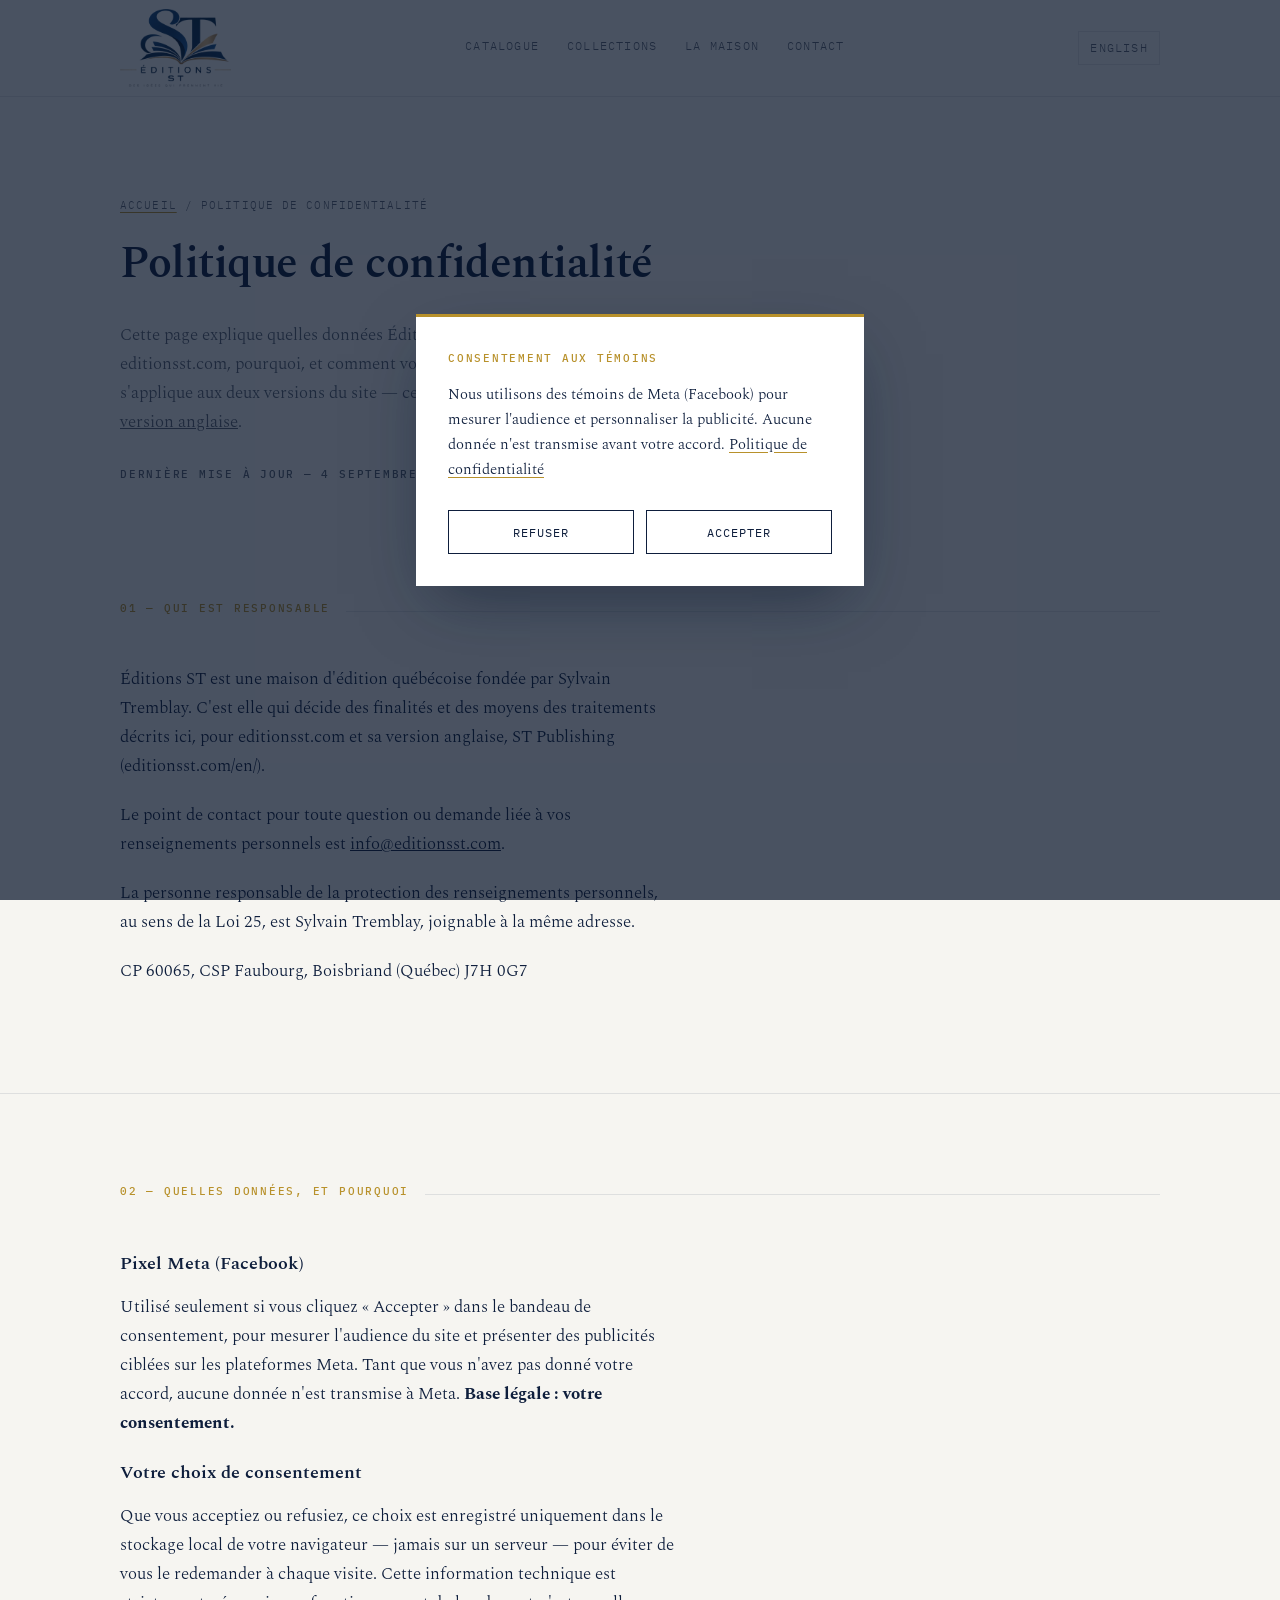
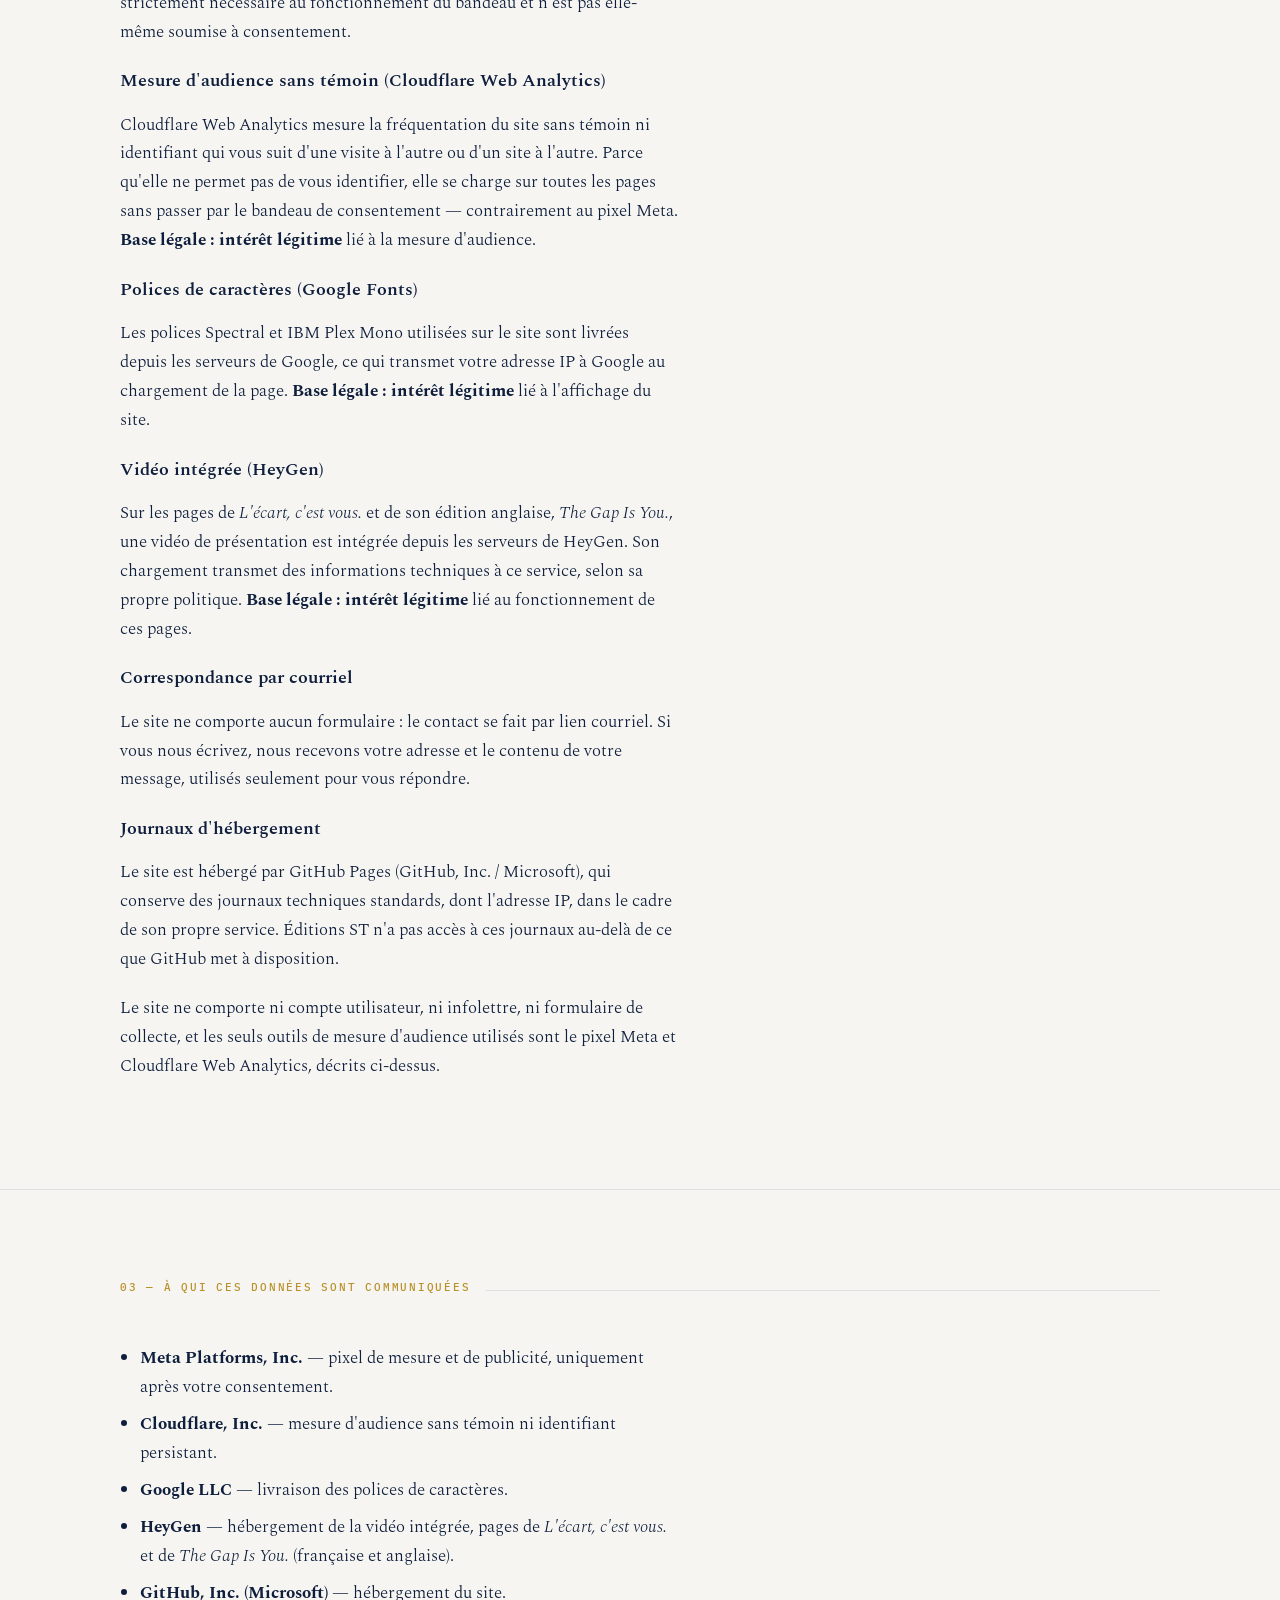
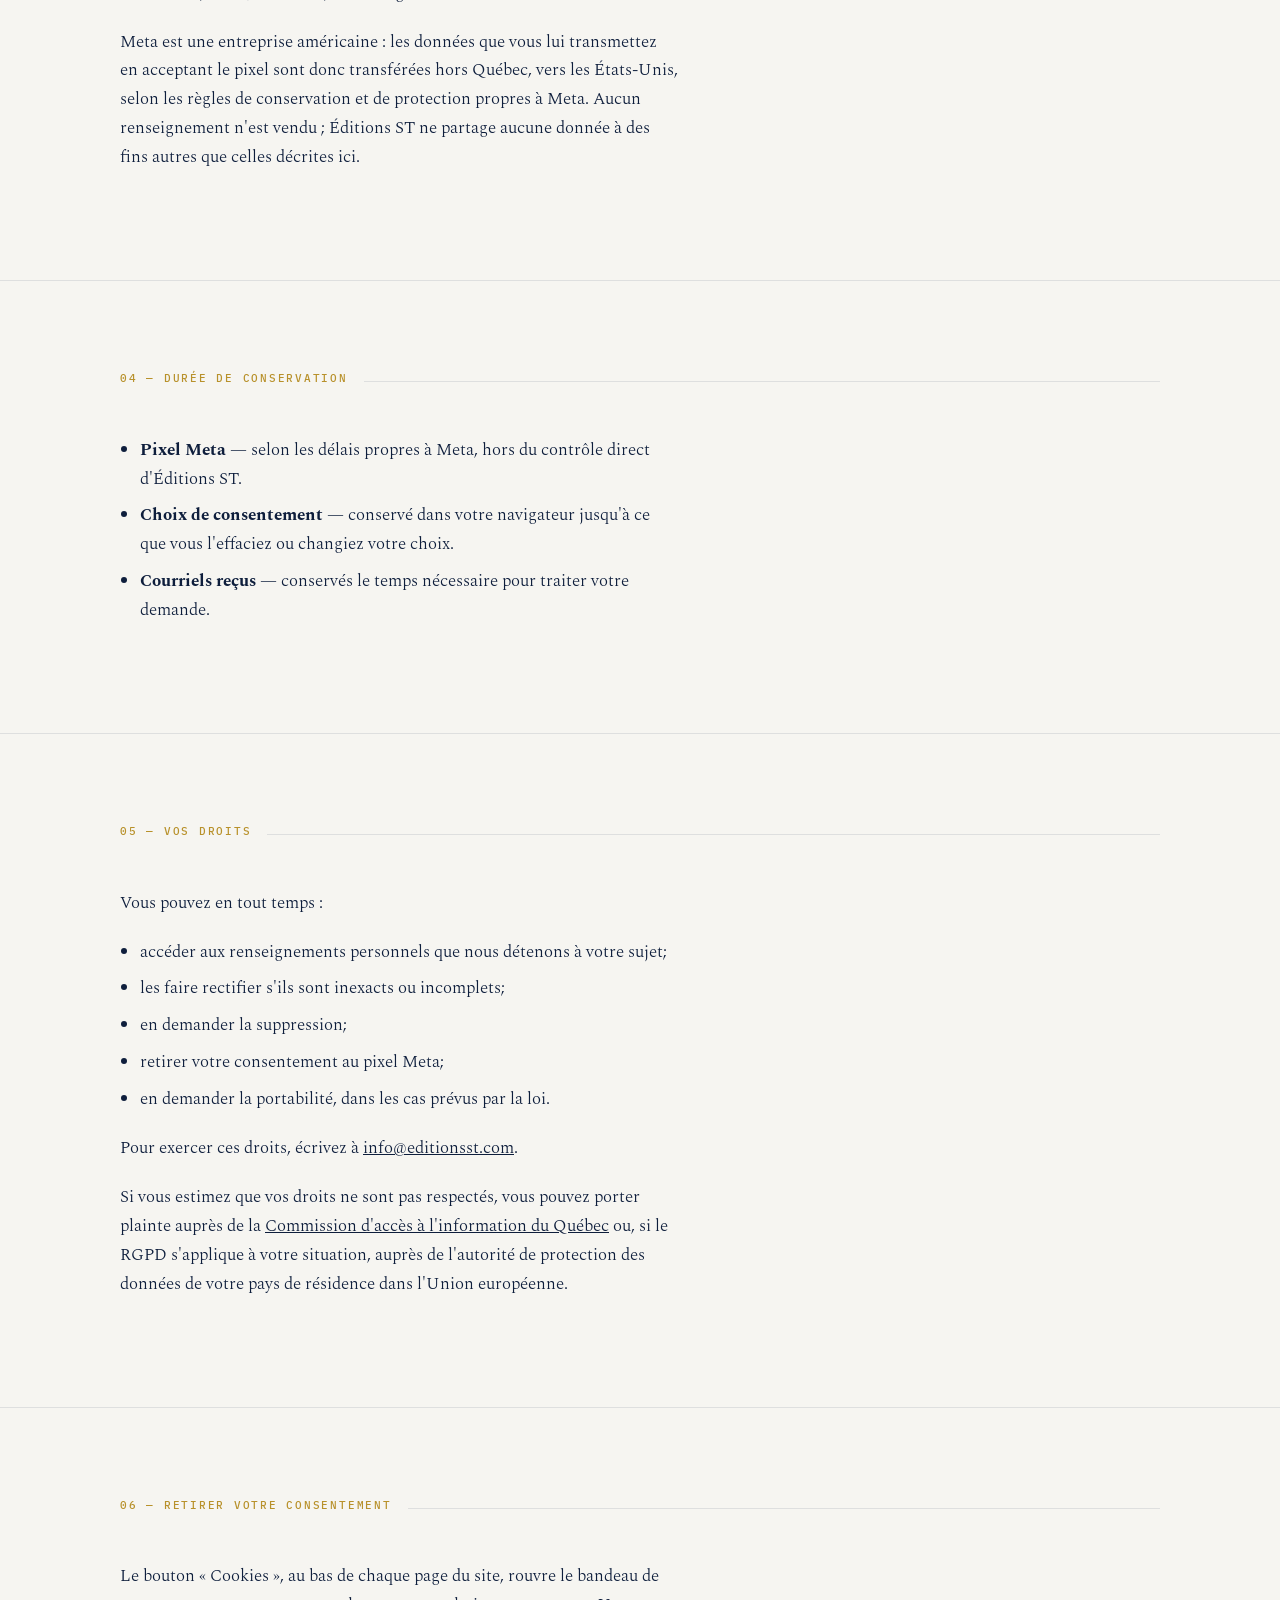
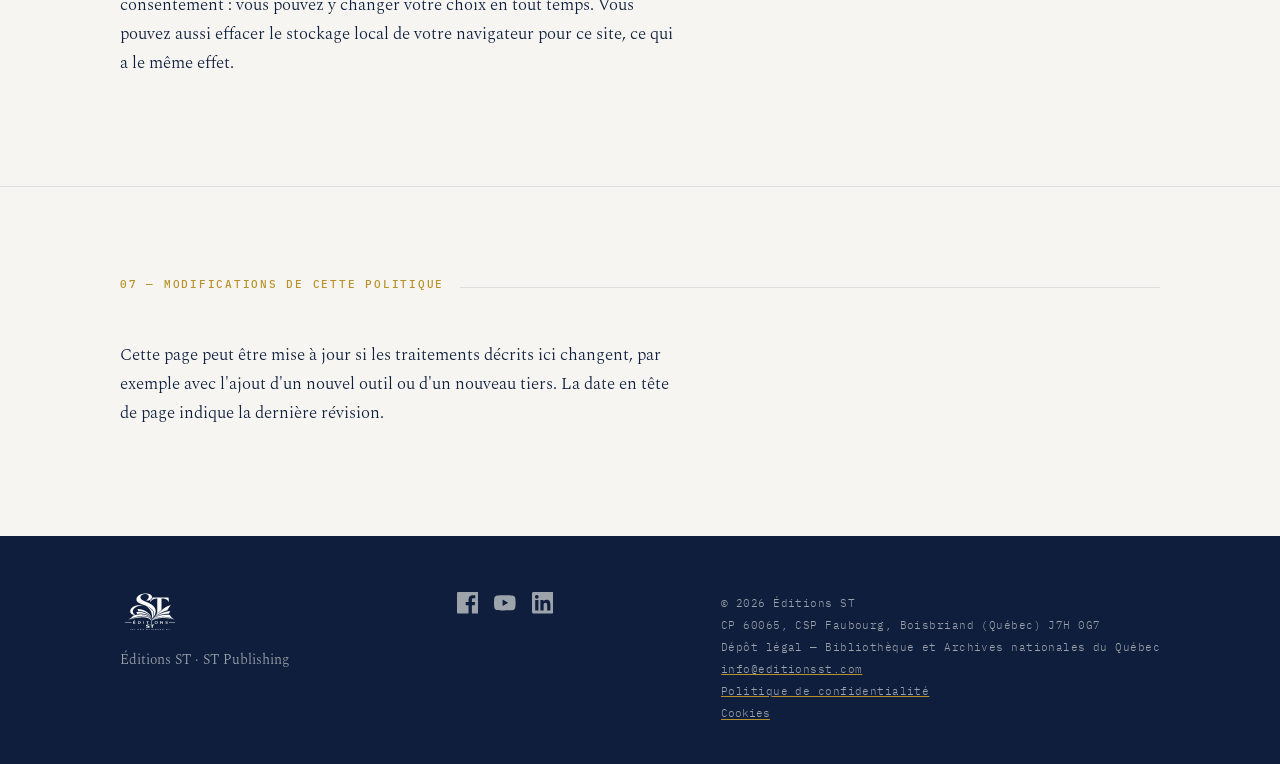
==== confidentialite/index.html @ d9e04798 "Installe Cloudflare Web Analytics sur les huit pages Balise beacon.min.js insérée avant </body> sur " ====
<!DOCTYPE html>
<html lang="fr-CA">
<head>
<meta charset="utf-8">
<meta name="viewport" content="width=device-width, initial-scale=1">
<title>Politique de confidentialité — Éditions ST</title>
<meta name="description" content="Quelles données editionsst.com recueille, pourquoi, et comment retirer votre consentement. Politique de confidentialité d'Éditions ST — Loi 25 et RGPD.">
<link rel="canonical" href="https://editionsst.com/confidentialite/">
<link rel="alternate" hreflang="fr-CA" href="https://editionsst.com/confidentialite/">
<link rel="alternate" hreflang="en" href="https://editionsst.com/en/privacy/">
<link rel="alternate" hreflang="x-default" href="https://editionsst.com/confidentialite/">
<meta property="og:title" content="Politique de confidentialité — Éditions ST">
<meta property="og:description" content="Quelles données editionsst.com recueille, pourquoi, et comment retirer votre consentement.">
<meta property="og:type" content="website">
<meta property="og:locale" content="fr_CA">
<meta property="og:url" content="https://editionsst.com/confidentialite/">
<meta property="og:image" content="https://editionsst.com/assets/og-editions-st.png">
<link rel="icon" href="../assets/icone-st.png">
<link rel="preconnect" href="https://fonts.googleapis.com">
<link rel="preconnect" href="https://fonts.gstatic.com" crossorigin>
<link href="https://fonts.googleapis.com/css2?family=Spectral:ital,wght@0,200;0,300;0,400;0,600;0,700;1,300;1,400&family=IBM+Plex+Mono:wght@400;500&display=swap" rel="stylesheet">
<link rel="stylesheet" href="../assets/style.css">
<!-- Pixel Meta : chargé uniquement après consentement, voir assets/consentement.js -->
<script src="../assets/consentement.js" defer></script>
</head>
<body>

<header class="bandeau">
  <div class="enveloppe">
    <a class="marque" href="/">
      <img src="../assets/logo-editions-st.png" alt="Éditions ST">
    </a>
    <nav class="menu">
      <a href="/#catalogue">Catalogue</a>
      <a href="/#collections">Collections</a>
      <a href="/#maison">La maison</a>
      <a href="/#contact">Contact</a>
    </nav>
    <a class="langue" href="/en/privacy/" hreflang="en" lang="en">English</a>
  </div>
</header>

<section class="entete-page">
  <div class="enveloppe">
    <p class="fil"><a href="/">Accueil</a> / Politique de confidentialité</p>
    <h1>Politique de confidentialité</h1>
    <p class="resume">Cette page explique quelles données Éditions ST recueille sur editionsst.com, pourquoi, et comment vous pouvez les gérer. Elle s'applique aux deux versions du site — cette page-ci en français, et <a href="/en/privacy/" hreflang="en" lang="en">sa version anglaise</a>.</p>
    <p class="etiquette maj">Dernière mise à jour — 4 septembre 2026</p>
  </div>
</section>

<section class="section politique">
  <div class="enveloppe">
    <div class="titre-section">
      <span class="etiquette">01 — Qui est responsable</span>
      <span class="trait"></span>
    </div>
    <p>Éditions ST est une maison d'édition québécoise fondée par Sylvain Tremblay. C'est elle qui décide des finalités et des moyens des traitements décrits ici, pour editionsst.com et sa version anglaise, ST Publishing (editionsst.com/en/).</p>
    <p>Le point de contact pour toute question ou demande liée à vos renseignements personnels est <a href="mailto:info@editionsst.com">info@editionsst.com</a>.</p>
    <p>La personne responsable de la protection des renseignements personnels, au sens de la Loi 25, est Sylvain Tremblay, joignable à la même adresse.</p>
    <p>CP 60065, CSP Faubourg, Boisbriand (Québec) J7H 0G7</p>
  </div>
</section>

<section class="section politique">
  <div class="enveloppe">
    <div class="titre-section">
      <span class="etiquette">02 — Quelles données, et pourquoi</span>
      <span class="trait"></span>
    </div>
    <h3>Pixel Meta (Facebook)</h3>
    <p>Utilisé seulement si vous cliquez « Accepter » dans le bandeau de consentement, pour mesurer l'audience du site et présenter des publicités ciblées sur les plateformes Meta. Tant que vous n'avez pas donné votre accord, aucune donnée n'est transmise à Meta. <strong>Base légale : votre consentement.</strong></p>
    <h3>Votre choix de consentement</h3>
    <p>Que vous acceptiez ou refusiez, ce choix est enregistré uniquement dans le stockage local de votre navigateur — jamais sur un serveur — pour éviter de vous le redemander à chaque visite. Cette information technique est strictement nécessaire au fonctionnement du bandeau et n'est pas elle-même soumise à consentement.</p>
    <h3>Mesure d'audience sans témoin (Cloudflare Web Analytics)</h3>
    <p>Cloudflare Web Analytics mesure la fréquentation du site sans témoin ni identifiant qui vous suit d'une visite à l'autre ou d'un site à l'autre. Parce qu'elle ne permet pas de vous identifier, elle se charge sur toutes les pages sans passer par le bandeau de consentement — contrairement au pixel Meta. <strong>Base légale : intérêt légitime</strong> lié à la mesure d'audience.</p>
    <h3>Polices de caractères (Google Fonts)</h3>
    <p>Les polices Spectral et IBM Plex Mono utilisées sur le site sont livrées depuis les serveurs de Google, ce qui transmet votre adresse IP à Google au chargement de la page. <strong>Base légale : intérêt légitime</strong> lié à l'affichage du site.</p>
    <h3>Vidéo intégrée (HeyGen)</h3>
    <p>Sur les pages de <em>L'écart, c'est vous.</em> et de son édition anglaise, <em>The Gap Is You.</em>, une vidéo de présentation est intégrée depuis les serveurs de HeyGen. Son chargement transmet des informations techniques à ce service, selon sa propre politique. <strong>Base légale : intérêt légitime</strong> lié au fonctionnement de ces pages.</p>
    <h3>Correspondance par courriel</h3>
    <p>Le site ne comporte aucun formulaire : le contact se fait par lien courriel. Si vous nous écrivez, nous recevons votre adresse et le contenu de votre message, utilisés seulement pour vous répondre.</p>
    <h3>Journaux d'hébergement</h3>
    <p>Le site est hébergé par GitHub Pages (GitHub, Inc. / Microsoft), qui conserve des journaux techniques standards, dont l'adresse IP, dans le cadre de son propre service. Éditions ST n'a pas accès à ces journaux au-delà de ce que GitHub met à disposition.</p>
    <p>Le site ne comporte ni compte utilisateur, ni infolettre, ni formulaire de collecte, et les seuls outils de mesure d'audience utilisés sont le pixel Meta et Cloudflare Web Analytics, décrits ci-dessus.</p>
  </div>
</section>

<section class="section politique">
  <div class="enveloppe">
    <div class="titre-section">
      <span class="etiquette">03 — À qui ces données sont communiquées</span>
      <span class="trait"></span>
    </div>
    <ul>
      <li><strong>Meta Platforms, Inc.</strong> — pixel de mesure et de publicité, uniquement après votre consentement.</li>
      <li><strong>Cloudflare, Inc.</strong> — mesure d'audience sans témoin ni identifiant persistant.</li>
      <li><strong>Google LLC</strong> — livraison des polices de caractères.</li>
      <li><strong>HeyGen</strong> — hébergement de la vidéo intégrée, pages de <em>L'écart, c'est vous.</em> et de <em>The Gap Is You.</em> (française et anglaise).</li>
      <li><strong>GitHub, Inc. (Microsoft)</strong> — hébergement du site.</li>
    </ul>
    <p>Meta est une entreprise américaine : les données que vous lui transmettez en acceptant le pixel sont donc transférées hors Québec, vers les États-Unis, selon les règles de conservation et de protection propres à Meta. Aucun renseignement n'est vendu ; Éditions ST ne partage aucune donnée à des fins autres que celles décrites ici.</p>
  </div>
</section>

<section class="section politique">
  <div class="enveloppe">
    <div class="titre-section">
      <span class="etiquette">04 — Durée de conservation</span>
      <span class="trait"></span>
    </div>
    <ul>
      <li><strong>Pixel Meta</strong> — selon les délais propres à Meta, hors du contrôle direct d'Éditions ST.</li>
      <li><strong>Choix de consentement</strong> — conservé dans votre navigateur jusqu'à ce que vous l'effaciez ou changiez votre choix.</li>
      <li><strong>Courriels reçus</strong> — conservés le temps nécessaire pour traiter votre demande.</li>
    </ul>
  </div>
</section>

<section class="section politique">
  <div class="enveloppe">
    <div class="titre-section">
      <span class="etiquette">05 — Vos droits</span>
      <span class="trait"></span>
    </div>
    <p>Vous pouvez en tout temps :</p>
    <ul>
      <li>accéder aux renseignements personnels que nous détenons à votre sujet;</li>
      <li>les faire rectifier s'ils sont inexacts ou incomplets;</li>
      <li>en demander la suppression;</li>
      <li>retirer votre consentement au pixel Meta;</li>
      <li>en demander la portabilité, dans les cas prévus par la loi.</li>
    </ul>
    <p>Pour exercer ces droits, écrivez à <a href="mailto:info@editionsst.com">info@editionsst.com</a>.</p>
    <p>Si vous estimez que vos droits ne sont pas respectés, vous pouvez porter plainte auprès de la <a href="https://www.cai.gouv.qc.ca" rel="noopener">Commission d'accès à l'information du Québec</a> ou, si le RGPD s'applique à votre situation, auprès de l'autorité de protection des données de votre pays de résidence dans l'Union européenne.</p>
  </div>
</section>

<section class="section politique">
  <div class="enveloppe">
    <div class="titre-section">
      <span class="etiquette">06 — Retirer votre consentement</span>
      <span class="trait"></span>
    </div>
    <p>Le bouton « Cookies », au bas de chaque page du site, rouvre le bandeau de consentement : vous pouvez y changer votre choix en tout temps. Vous pouvez aussi effacer le stockage local de votre navigateur pour ce site, ce qui a le même effet.</p>
  </div>
</section>

<section class="section politique">
  <div class="enveloppe">
    <div class="titre-section">
      <span class="etiquette">07 — Modifications de cette politique</span>
      <span class="trait"></span>
    </div>
    <p>Cette page peut être mise à jour si les traitements décrits ici changent, par exemple avec l'ajout d'un nouvel outil ou d'un nouveau tiers. La date en tête de page indique la dernière révision.</p>
  </div>
</section>

<footer class="pied">
  <div class="enveloppe">
    <div>
      <img src="../assets/logo-editions-st-blanc.png" alt="Éditions ST">
      <div>Éditions ST · ST Publishing</div>
    </div>
    <div class="reseaux" aria-label="Réseaux sociaux">
      <a href="https://www.facebook.com/profile.php?id=61593653886835" aria-label="Facebook" title="Facebook"><svg viewBox="0 0 24 24" fill="currentColor" aria-hidden="true"><path d="M22.675 0h-21.35C.595 0 0 .592 0 1.326v21.348C0 23.408.595 24 1.325 24H12.82V14.706h-3.13v-3.62h3.13V8.413c0-3.1 1.894-4.788 4.659-4.788 1.325 0 2.464.099 2.795.143v3.24h-1.918c-1.504 0-1.795.715-1.795 1.763v2.312h3.587l-.467 3.62h-3.12V24h6.116C23.406 24 24 23.408 24 22.674V1.326C24 .592 23.406 0 22.675 0z"/></svg></a>
      <a href="https://www.youtube.com/@EditionsST" aria-label="YouTube" title="YouTube"><svg viewBox="0 0 24 24" fill="currentColor" aria-hidden="true"><path d="M23.498 6.186a3.016 3.016 0 0 0-2.122-2.136C19.505 3.545 12 3.545 12 3.545s-7.505 0-9.377.505A3.017 3.017 0 0 0 .502 6.186 31.6 31.6 0 0 0 0 12a31.6 31.6 0 0 0 .502 5.814 3.016 3.016 0 0 0 2.122 2.136c1.871.505 9.376.505 9.376.505s7.505 0 9.377-.505a3.015 3.015 0 0 0 2.122-2.136A31.6 31.6 0 0 0 24 12a31.6 31.6 0 0 0-.502-5.814zM9.545 15.568V8.432L15.818 12l-6.273 3.568z"/></svg></a>
      <a href="https://www.linkedin.com/company/%C3%A9ditions-st/" aria-label="LinkedIn" title="LinkedIn"><svg viewBox="0 0 24 24" fill="currentColor" aria-hidden="true"><path d="M20.447 20.452h-3.554v-5.569c0-1.328-.027-3.037-1.852-3.037-1.853 0-2.136 1.445-2.136 2.939v5.667H9.351V9h3.414v1.561h.046c.477-.9 1.637-1.85 3.37-1.85 3.601 0 4.267 2.37 4.267 5.455v6.286zM5.337 7.433a2.062 2.062 0 1 1 0-4.125 2.062 2.062 0 0 1 0 4.125zM7.119 20.452H3.554V9h3.565v11.452zM22.225 0H1.771C.792 0 0 .774 0 1.729v20.542C0 23.227.792 24 1.771 24h20.451C23.2 24 24 23.227 24 22.271V1.729C24 .774 23.2 0 22.222 0z"/></svg></a>
    </div>
    <div class="legal">
      © <span id="annee">2026</span> Éditions ST<br>
      CP 60065, CSP Faubourg, Boisbriand (Québec) J7H 0G7<br>
      Dépôt légal — Bibliothèque et Archives nationales du Québec<br>
      <a href="mailto:info@editionsst.com">info@editionsst.com</a><br>
      <a href="/confidentialite/">Politique de confidentialité</a><br>
      <button type="button" class="lien-cookies" data-cookies-preferences>Cookies</button>
    </div>
  </div>
</footer>

<script>document.getElementById('annee').textContent=new Date().getFullYear();</script>
<!-- Cloudflare Web Analytics --><script type='module' src='https://static.cloudflareinsights.com/beacon.min.js' data-cf-beacon='{"token": "33d57bd1f9394815b605dad995699d8e"}'></script><!-- End Cloudflare Web Analytics -->
</body>
</html>
---- assets/style.css ----
:root{
  --encre:#0E1E3C;
  --encre-profond:#08142A;
  --encre-voile:rgba(14,30,60,.10);
  --or:#B8912B;
  --or-clair:#E0BE63;
  --papier:#F6F5F1;
  --papier-pur:#FFFFFF;
  --gris:#59616E;
  --mesure:68rem;
  /* Hauteur de référence des logos du bandeau. Les deux marques sont recadrées au
     contenu (aucune marge dans le PNG), donc c'est la hauteur réellement visible. */
  --hauteur-logo:4.5rem;
  /* Correction optique, voir CLAUDE.md : à hauteur totale égale l'emblème français
     paraît plus petit, son nom tenant sur deux lignes contre une en anglais. */
  --echelle-logo:1;
}
*{box-sizing:border-box}
html{scroll-behavior:smooth}
@media (prefers-reduced-motion:reduce){html{scroll-behavior:auto}*{animation:none!important;transition:none!important}}
body{
  margin:0;
  background:var(--papier);
  color:var(--encre);
  font-family:"Spectral",Georgia,serif;
  font-weight:300;
  font-size:1.0625rem;
  line-height:1.7;
  -webkit-font-smoothing:antialiased;
}
img{max-width:100%;display:block}
a{color:inherit}
:focus-visible{outline:2px solid var(--or);outline-offset:3px}

.enveloppe{width:100%;max-width:var(--mesure);margin:0 auto;padding:0 1.5rem}

/* ---- Étiquette monospace : la trame bibliographique de la maison ---- */
.etiquette{
  font-family:"IBM Plex Mono",ui-monospace,monospace;
  font-size:.6875rem;
  letter-spacing:.16em;
  text-transform:uppercase;
  font-weight:500;
}

/* ---- En-tête ---- */
.bandeau{
  position:sticky;top:0;z-index:20;
  background:rgba(246,245,241,.94);
  backdrop-filter:saturate(1.4) blur(8px);
  border-bottom:1px solid var(--encre-voile);
}
.bandeau .enveloppe{
  display:flex;align-items:center;justify-content:space-between;
  gap:1.5rem;min-height:calc(var(--hauteur-logo) + 1.5rem);
}
.marque{display:flex;align-items:center;gap:.75rem;text-decoration:none}
.marque img{height:calc(var(--hauteur-logo) * var(--echelle-logo));width:auto}
/* Le dessin livre+ST occupe 70,8 % de la hauteur du fichier français contre 75,9 %
   du fichier anglais : sans ce facteur, le livre français sort 7,2 % plus court.
   Seule l'image grandit — le min-height du bandeau reste calé sur --hauteur-logo,
   donc les deux pages gardent un bandeau de même hauteur. */
:root:lang(fr){--echelle-logo:1.072}
.marque .nom{font-weight:600;letter-spacing:.02em;font-size:1.0625rem}
.menu{display:flex;gap:1.75rem;align-items:center}
.menu a{
  text-decoration:none;color:var(--gris);
  font-family:"IBM Plex Mono",monospace;font-size:.75rem;
  letter-spacing:.1em;text-transform:uppercase;
  padding-bottom:2px;border-bottom:1px solid transparent;
  transition:color .2s,border-color .2s;
}
.menu a:hover{color:var(--encre);border-color:var(--or)}
@media(max-width:44rem){.menu{display:none}}

/* ---- Hero ---- */
.hero{
  background:var(--encre);
  color:var(--papier);
  padding:6.5rem 0 5rem;
  position:relative;overflow:hidden;
}
.hero::after{
  content:"";position:absolute;left:0;right:0;bottom:0;height:1px;
  background:linear-gradient(90deg,transparent,var(--or) 22%,var(--or) 78%,transparent);
}
.hero .prefixe{
  color:var(--or-clair);opacity:.85;margin-bottom:2.25rem;
  display:block;
}
.hero h1{
  font-weight:200;
  font-size:clamp(2.75rem,8vw,5.25rem);
  line-height:1.02;
  letter-spacing:-.015em;
  margin:0 0 1.75rem;
  max-width:16ch;
}
.hero h1 em{font-style:italic;color:var(--or-clair);font-weight:300}
.hero p{
  max-width:46ch;font-size:1.1875rem;line-height:1.75;
  color:rgba(246,245,241,.78);margin:0 0 2.5rem;
}
.actions{display:flex;flex-wrap:wrap;gap:.875rem}
.bouton{
  display:inline-block;text-decoration:none;
  font-family:"IBM Plex Mono",monospace;font-size:.75rem;
  letter-spacing:.11em;text-transform:uppercase;
  padding:.9rem 1.6rem;border:1px solid var(--or);
  transition:background .2s,color .2s;
}
.bouton.plein{background:var(--or);color:var(--encre-profond);font-weight:500}
.bouton.plein:hover{background:var(--or-clair)}
.bouton.vide{color:var(--or-clair)}
.bouton.vide:hover{background:rgba(184,145,43,.14)}

/* ---- Sections ---- */
.section{padding:5.5rem 0}
.section + .section{border-top:1px solid var(--encre-voile)}
.titre-section{
  display:flex;align-items:baseline;gap:1rem;
  margin:0 0 3rem;
}
.titre-section .etiquette{color:var(--or);white-space:nowrap}
.titre-section .trait{flex:1;height:1px;background:var(--encre-voile)}
h2{
  font-weight:600;font-size:clamp(1.5rem,3.5vw,2rem);
  letter-spacing:-.01em;margin:0;
}

/* ---- Fiche d'ouvrage : le catalogue d'éditeur ---- */
.ouvrage{
  display:grid;
  grid-template-columns:minmax(0,15rem) minmax(0,1fr);
  gap:3rem;
  padding:3rem 0;
}
.ouvrage + .ouvrage{border-top:1px solid var(--encre-voile)}
.couverture{
  background:var(--papier-pur);
  box-shadow:0 1px 2px rgba(14,30,60,.10),0 14px 34px -14px rgba(14,30,60,.32);
  aspect-ratio:11/17;
  display:flex;align-items:center;justify-content:center;
  overflow:hidden;
}
.couverture img{width:100%;height:100%;object-fit:cover}
/* Couverture cliquable, quand l'ouvrage a sa page de vente. La classe est
   explicite plutôt qu'un :has(), pour ne dépendre d'aucun sélecteur récent.
   Le soulèvement au survol est annulé par prefers-reduced-motion. */
.couverture.liee a{display:block;width:100%;height:100%}
.couverture.liee{transition:transform .25s,box-shadow .25s}
.couverture.liee:hover{
  transform:translateY(-3px);
  box-shadow:0 2px 4px rgba(14,30,60,.12),0 22px 44px -16px rgba(14,30,60,.40);
}

/* Titre d'ouvrage menant à sa page dédiée : lien discret, filet or au survol. */
.ouvrage h3 a{color:inherit;text-decoration:none}
.ouvrage h3 a:hover{text-decoration:underline;text-decoration-color:var(--or);text-underline-offset:5px}
.ouvrage h3{
  font-weight:600;font-size:1.75rem;line-height:1.2;
  margin:0 0 .35rem;letter-spacing:-.01em;
}
.sous-titre{
  font-style:italic;color:var(--gris);
  font-size:1.0625rem;margin:0 0 1.5rem;
}
.resume{margin:0 0 1.75rem;max-width:56ch}

/* La fiche bibliographique — signature de la page */
.fiche{
  border-top:1px solid var(--encre);
  border-bottom:1px solid var(--encre-voile);
  margin:0 0 1.75rem;padding:.25rem 0 0;
  font-family:"IBM Plex Mono",monospace;
  font-size:.75rem;
}
.fiche div{
  display:flex;gap:1rem;
  padding:.55rem 0;
  border-bottom:1px dotted var(--encre-voile);
}
.fiche div:last-child{border-bottom:0}
.fiche dt{
  flex:0 0 8.5rem;margin:0;
  letter-spacing:.1em;text-transform:uppercase;
  color:var(--gris);font-size:.6875rem;line-height:1.55;
}
.fiche dd{margin:0;color:var(--encre);font-weight:500}
.a-completer{color:#9AA1AC;font-weight:400}
/* Un ISBN par format : le numéro garde le poids de la fiche, le format s'efface. */
.fiche .mention-format{color:var(--gris);font-weight:400}

.achats{display:flex;flex-wrap:wrap;gap:.75rem;align-items:center}
.achat{
  text-decoration:none;
  font-family:"IBM Plex Mono",monospace;font-size:.75rem;
  letter-spacing:.09em;text-transform:uppercase;
  padding:.7rem 1.25rem;border:1px solid var(--encre);
  transition:background .2s,color .2s;
}
.achat.direct{background:var(--encre);color:var(--papier);font-weight:500}
.achat.direct:hover{background:var(--encre-profond)}
.achat.autre{color:var(--encre)}
.achat.autre:hover{background:var(--encre-voile)}
.note-achat{font-size:.8125rem;color:var(--gris);font-style:italic}
/* Marché secondaire cité dans la note : lisible comme lien, sans concurrencer
   les boutons. Même filet or que les liens du pied de page. */
.note-achat a{text-decoration-color:var(--or);text-underline-offset:2px}
.note-achat a:hover{color:var(--encre)}
@media(max-width:46rem){
  .ouvrage{grid-template-columns:1fr;gap:1.75rem}
  .couverture{max-width:12rem}
  .fiche dt{flex:0 0 6.5rem}
}

/* ---- Collections ---- */
.collections{display:grid;grid-template-columns:repeat(3,1fr);gap:1px;background:var(--encre-voile)}
.collection{background:var(--papier);padding:2rem 1.75rem}
.collection .etiquette{color:var(--or);display:block;margin-bottom:.85rem}
.collection h3{font-weight:600;font-size:1.1875rem;margin:0 0 .6rem}
.collection p{margin:0;font-size:.9375rem;color:var(--gris);line-height:1.65}
@media(max-width:46rem){.collections{grid-template-columns:1fr}}

/* ---- Maison ---- */
.maison{display:grid;grid-template-columns:1.25fr 1fr;gap:4rem;align-items:start}
.maison p{max-width:54ch}
.coordonnees{
  border-left:2px solid var(--or);padding-left:1.5rem;
  font-family:"IBM Plex Mono",monospace;font-size:.8125rem;line-height:2;
}
.coordonnees a{color:var(--encre);text-decoration-color:var(--or);text-underline-offset:3px}
.coordonnees span{display:block;color:var(--gris);font-size:.6875rem;letter-spacing:.1em;text-transform:uppercase;margin-top:1.25rem}
.coordonnees span:first-child{margin-top:0}
@media(max-width:46rem){.maison{grid-template-columns:1fr;gap:2.5rem}}

/* ---- Pied ---- */
.pied{background:var(--encre);color:rgba(246,245,241,.62);padding:3.5rem 0 2.5rem;font-size:.875rem}
.pied .enveloppe{display:flex;flex-wrap:wrap;gap:2rem;justify-content:space-between;align-items:flex-start}
.pied img{height:2.5rem;width:auto;margin-bottom:1rem}
.pied a{color:rgba(246,245,241,.62);text-decoration-color:var(--or)}
.pied a:hover{color:var(--papier)}
.pied .reseaux{display:flex;gap:1rem;align-items:center}
.pied .reseaux a{text-decoration:none;display:inline-flex}
.pied .reseaux svg{width:1.35rem;height:1.35rem}
.pied .legal{font-family:"IBM Plex Mono",monospace;font-size:.6875rem;line-height:2;letter-spacing:.04em}
.pied .lien-cookies{
  background:none;border:none;padding:0;margin:0;font:inherit;
  color:rgba(246,245,241,.62);text-decoration:underline;
  text-decoration-color:var(--or);text-underline-offset:2px;cursor:pointer;
}
.pied .lien-cookies:hover{color:var(--papier)}

/* ---- Sélecteur de langue : hors du menu, donc visible aussi en mobile ---- */
.langue{
  text-decoration:none;color:var(--gris);
  font-family:"IBM Plex Mono",monospace;font-size:.75rem;
  letter-spacing:.1em;text-transform:uppercase;
  padding:.35rem .7rem;border:1px solid var(--encre-voile);
  transition:color .2s,border-color .2s,background .2s;
  white-space:nowrap;
}
.langue:hover{color:var(--encre);border-color:var(--or);background:rgba(184,145,43,.10)}

/* ---- Ouvrage à paraître : pas de couverture, pas d'achat ---- */
.couverture.attente{
  background:linear-gradient(160deg,#EDEBE4,#E2DFD6);
  box-shadow:inset 0 0 0 1px var(--encre-voile);
  padding:1.5rem;text-align:center;
}
.couverture.attente span{
  font-family:"IBM Plex Mono",monospace;font-size:.6875rem;
  letter-spacing:.14em;text-transform:uppercase;color:var(--gris);line-height:1.9;
}
.mention-parution{
  font-family:"IBM Plex Mono",monospace;font-size:.75rem;
  letter-spacing:.09em;text-transform:uppercase;
  color:var(--or);border:1px dashed var(--or);
  padding:.7rem 1.25rem;display:inline-block;
}

/* ---- Page d'ouvrage : hero à deux colonnes, couverture en volume ---------
   Réutilise .hero et .bouton du site. Les boutons d'achat du hero prennent la
   variante claire (.bouton) parce que .achat est bordé d'encre, invisible sur
   fond bleu nuit ; la hiérarchie doré/contour reste la même qu'au catalogue. */
.hero-ouvrage .enveloppe{
  display:grid;grid-template-columns:minmax(0,1fr) minmax(0,17rem);
  gap:4rem;align-items:center;
}
.hero-ouvrage h1{font-size:clamp(2.5rem,6vw,4.25rem);max-width:13ch;margin-bottom:1rem}
.hero-ouvrage .sous-titre{color:var(--or-clair);font-style:normal;margin-bottom:1.75rem}
.volume{margin:0;max-width:17rem}
.volume img{width:100%;height:auto;display:block}
/* Couverture plate, sans maquette 3D (aucun dos disponible pour la composer) :
   une ombre portée lui donne un peu de relief sur le fond d'encre du hero. */
.volume.plat img{box-shadow:0 1px 2px rgba(14,30,60,.10),0 20px 44px -16px rgba(14,30,60,.5)}
.temoignage{
  margin-top:1.25rem;padding-top:1.25rem;
  border-top:1px solid rgba(246,245,241,.18);
}
.temoignage p{
  margin:0 0 .5rem;font-style:italic;
  font-size:.9375rem;line-height:1.5;
  color:rgba(246,245,241,.78);
}
.temoignage .etiquette{color:var(--or-clair)}
.badge{
  display:inline-block;font-family:"IBM Plex Mono",monospace;
  font-size:.6875rem;letter-spacing:.14em;text-transform:uppercase;font-weight:500;
  color:var(--encre-profond);background:var(--or);padding:.45rem .9rem;margin-bottom:1.75rem;
}
.fil{
  font-family:"IBM Plex Mono",monospace;font-size:.6875rem;
  letter-spacing:.1em;text-transform:uppercase;color:var(--gris);
  padding:1.5rem 0 0;
}
.fil a{color:var(--gris);text-decoration-color:var(--or);text-underline-offset:3px}
.fil a:hover{color:var(--encre)}

/* Vidéo intégrée. L'iframe fournie par le service porte des dimensions fixes
   de 560x315 : on les neutralise pour qu'elle suive la largeur de la colonne
   au lieu de déborder sur mobile. Le fond d'encre évite un rectangle blanc
   pendant le chargement différé. */
.video{margin:0 0 3rem;max-width:44rem}
.video iframe{
  display:block;width:100%;height:auto;aspect-ratio:16/9;
  border:0;background:var(--encre);
}
.video figcaption{
  font-family:"IBM Plex Mono",monospace;font-size:.6875rem;
  letter-spacing:.1em;text-transform:uppercase;color:var(--gris);
  margin-top:.75rem;
}

/* ---- Citation de lecteur ---- */
.citation-lecteur{
  margin:2.5rem 0 0;
  padding:1.5rem 2rem;
  border-left:3px solid var(--or);
  background:var(--papier-pur);
}
.citation-lecteur p{
  margin:0 0 .75rem;
  font-style:italic;
  font-size:1.1875rem;
  line-height:1.55;
  max-width:48ch;
}
.citation-lecteur footer .etiquette{color:var(--gris)}

/* Les trois piliers du livre */
.piliers{display:grid;grid-template-columns:repeat(3,1fr);gap:1px;background:var(--encre-voile);margin-top:3rem}
.pilier{background:var(--papier);padding:1.75rem}
.pilier .etiquette{color:var(--or);display:block;margin-bottom:.75rem}
.pilier p{margin:0;font-size:.9375rem;color:var(--gris);line-height:1.65}

/* L'auteur : portrait et notice */
.auteur{display:grid;grid-template-columns:minmax(0,10rem) minmax(0,1fr);gap:2.5rem;align-items:start}
.auteur img{width:100%;height:auto;display:block;
  box-shadow:0 1px 2px rgba(14,30,60,.10),0 14px 34px -14px rgba(14,30,60,.32)}
.auteur p{max-width:56ch}

/* Le volume jumeau dans l'autre langue */
.jumelle{display:grid;grid-template-columns:minmax(0,9rem) minmax(0,1fr);gap:2.5rem;align-items:center}
.jumelle img{width:100%;height:auto;display:block}
.jumelle h3{font-weight:600;font-size:1.375rem;margin:0 0 .4rem}

/* Appel final, sur fond d'encre */
.appel{background:var(--encre);color:var(--papier);padding:4.5rem 0}
.appel h2{color:var(--papier);margin-bottom:1rem}
.appel p{color:rgba(246,245,241,.78);max-width:52ch;margin:0 0 2.25rem}

@media(max-width:52rem){
  .hero-ouvrage .enveloppe{grid-template-columns:1fr;gap:3rem}
  .volume{max-width:14rem}
  .piliers{grid-template-columns:1fr}
  .auteur{grid-template-columns:1fr;gap:2rem}
  .auteur img{max-width:9rem}
  .jumelle{grid-template-columns:minmax(0,7rem) minmax(0,1fr);gap:1.75rem}
}

/* ---- Consentement (pixel Meta) : boîte modale ----
   Fond assombri, boîte centrée plutôt que bandeau collé en bas : sur le
   hero, en bleu nuit lui aussi, un bandeau de même teinte s'y noyait.
   Refuser et Accepter portent le même traitement visuel — la CAI (Loi 25)
   exige un poids égal entre les deux — et rien ne se ferme au clic sur
   le fond ou à Échap : seul un choix explicite compte comme consentement. */
body.voile-cookies-ouvert{overflow:hidden}
.voile-cookies{
  position:fixed;inset:0;z-index:1000;
  background:rgba(8,20,42,.72);
  display:flex;align-items:center;justify-content:center;
  padding:1.5rem;
}
.modale-cookies{
  width:100%;max-width:28rem;
  background:var(--papier-pur);color:var(--encre);
  border-top:3px solid var(--or);
  box-shadow:0 24px 64px -16px rgba(8,20,42,.5);
  padding:2rem;
}
.modale-cookies:focus{outline:none}
.modale-cookies .etiquette{color:var(--or);display:block;margin-bottom:1rem}
.modale-cookies p{margin:0 0 1.75rem;font-size:.9375rem;line-height:1.65}
.modale-cookies a{color:var(--encre);text-decoration-color:var(--or);text-underline-offset:3px}
.modale-cookies a:hover{color:var(--or)}
.modale-cookies-politique-attente{color:var(--gris);font-style:italic}
.modale-cookies-boutons{display:flex;gap:.75rem}
.modale-cookies-bouton{
  flex:1;
  font-family:"IBM Plex Mono",monospace;font-size:.75rem;
  letter-spacing:.09em;text-transform:uppercase;
  padding:.85rem 1.25rem;border:1px solid var(--encre);background:transparent;
  color:var(--encre);cursor:pointer;transition:background .2s,color .2s;
}
.modale-cookies-bouton:hover{background:var(--encre);color:var(--papier)}
@media(max-width:26rem){
  .modale-cookies{padding:1.5rem}
  .modale-cookies-boutons{flex-direction:column}
}

/* ---- Page légale (politique de confidentialité) ---- */
.entete-page{padding:4rem 0 1rem}
.entete-page h1{
  font-weight:600;font-size:clamp(2rem,5vw,2.75rem);
  letter-spacing:-.01em;margin:.75rem 0 1.25rem;
}
.entete-page .resume{max-width:60ch;color:var(--gris)}
.entete-page .maj{color:var(--gris)}
.politique h3{font-weight:600;font-size:1.125rem;margin:0 0 .85rem}
.politique p{margin:0 0 1.25rem;max-width:62ch}
.politique ul{margin:0 0 1.25rem;padding-left:1.25rem;max-width:62ch}
.politique li{margin-bottom:.5rem}
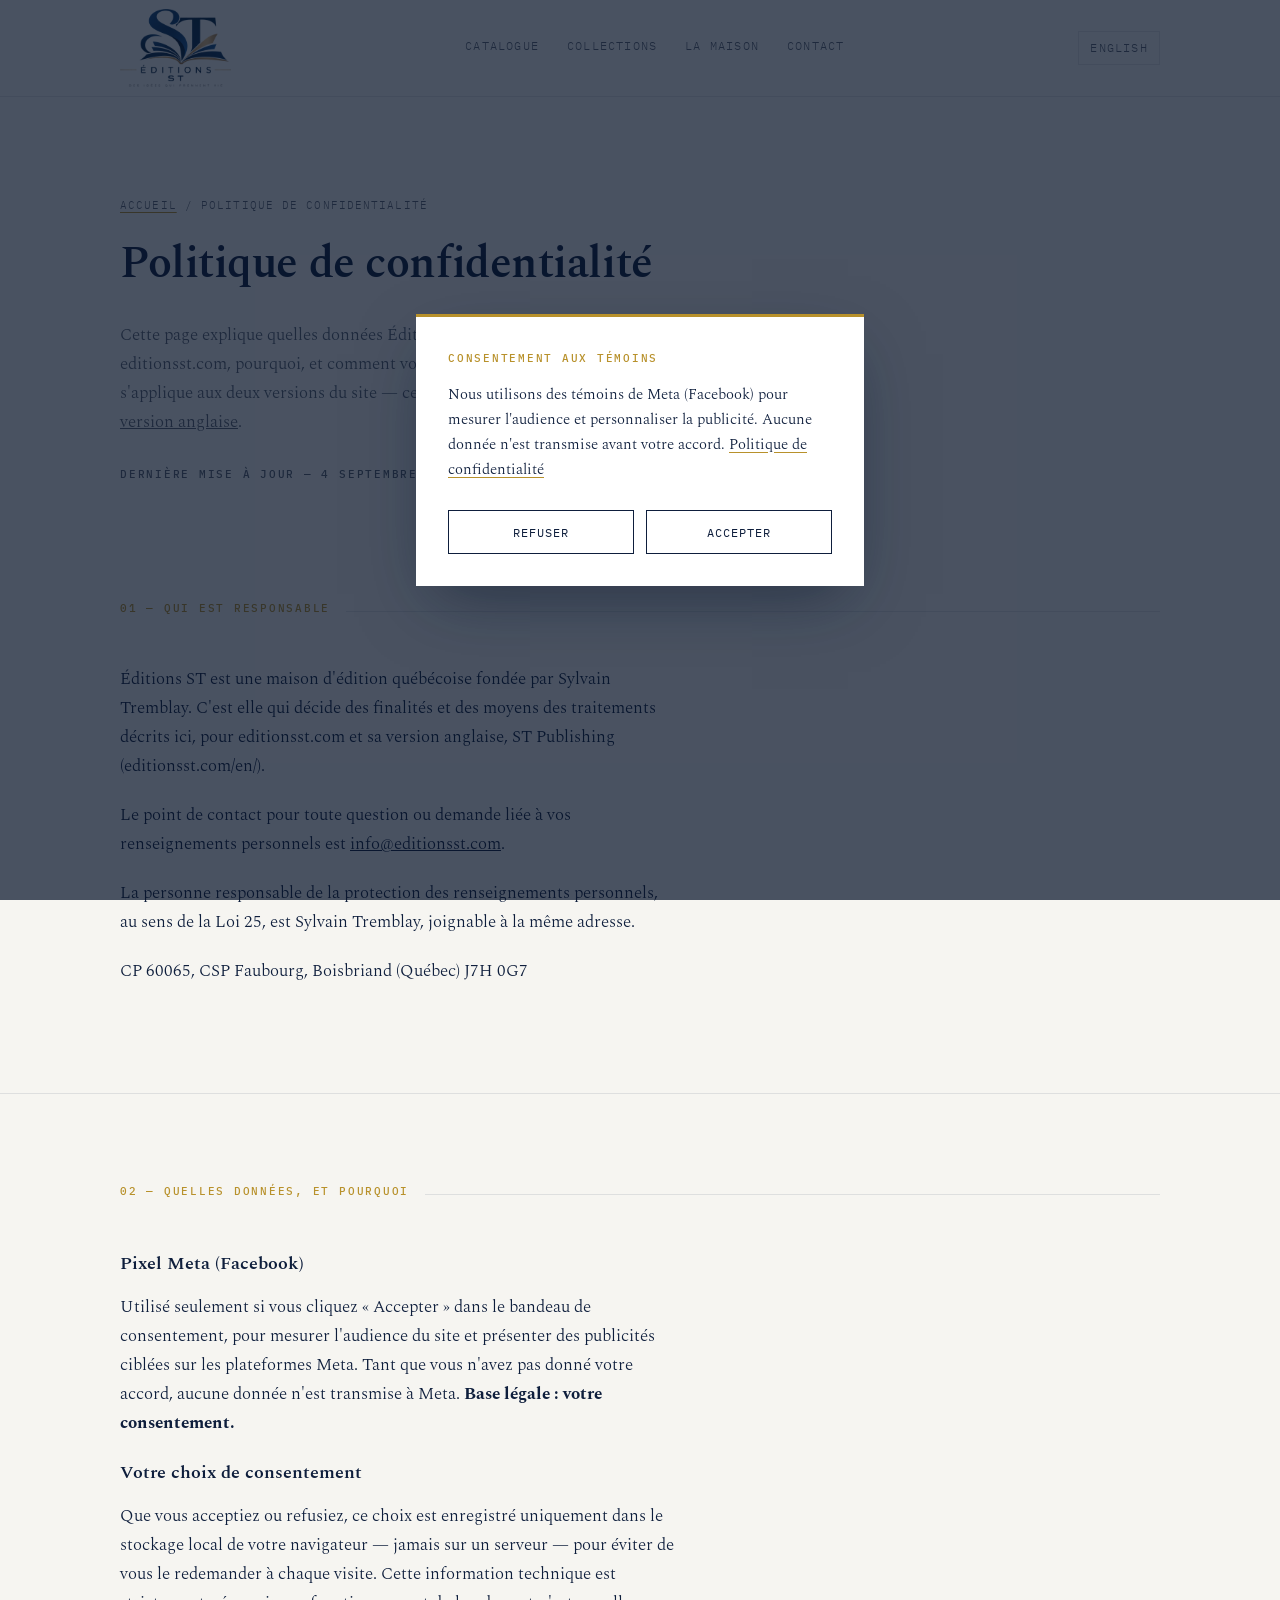
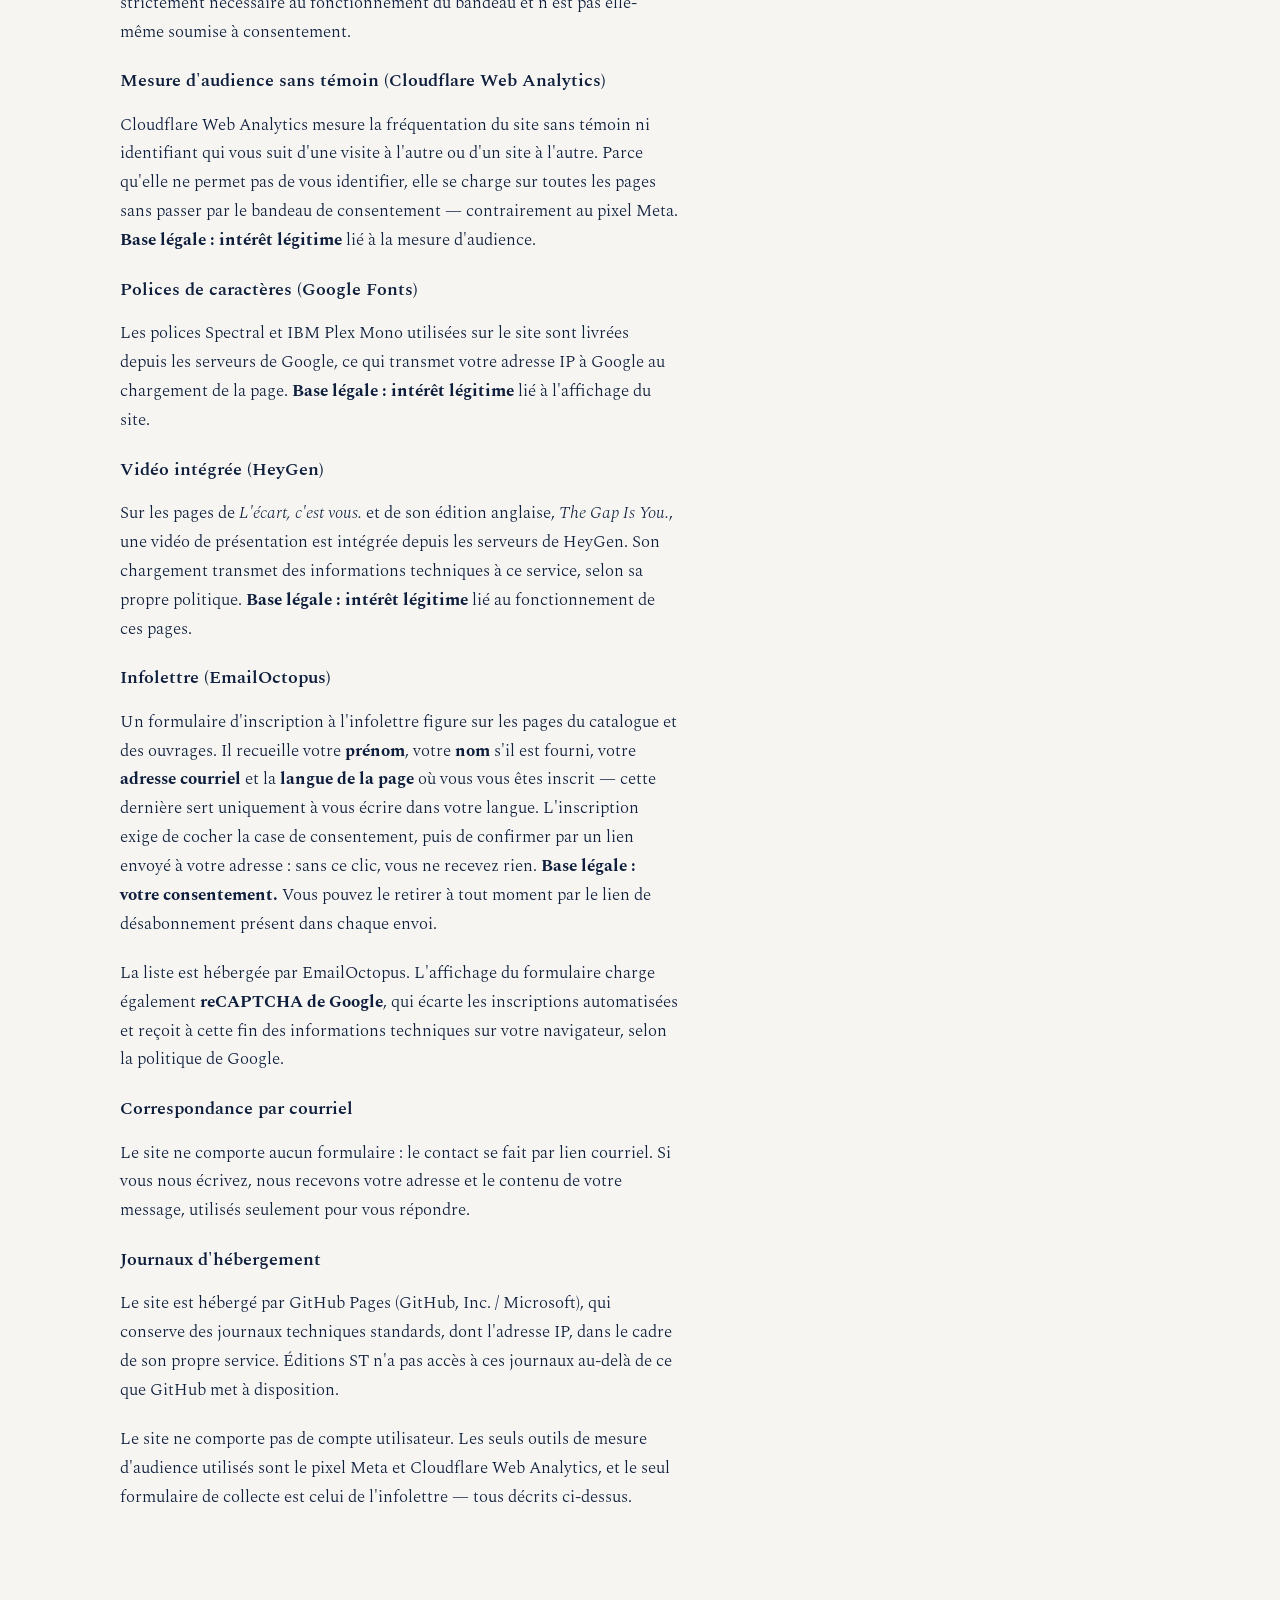
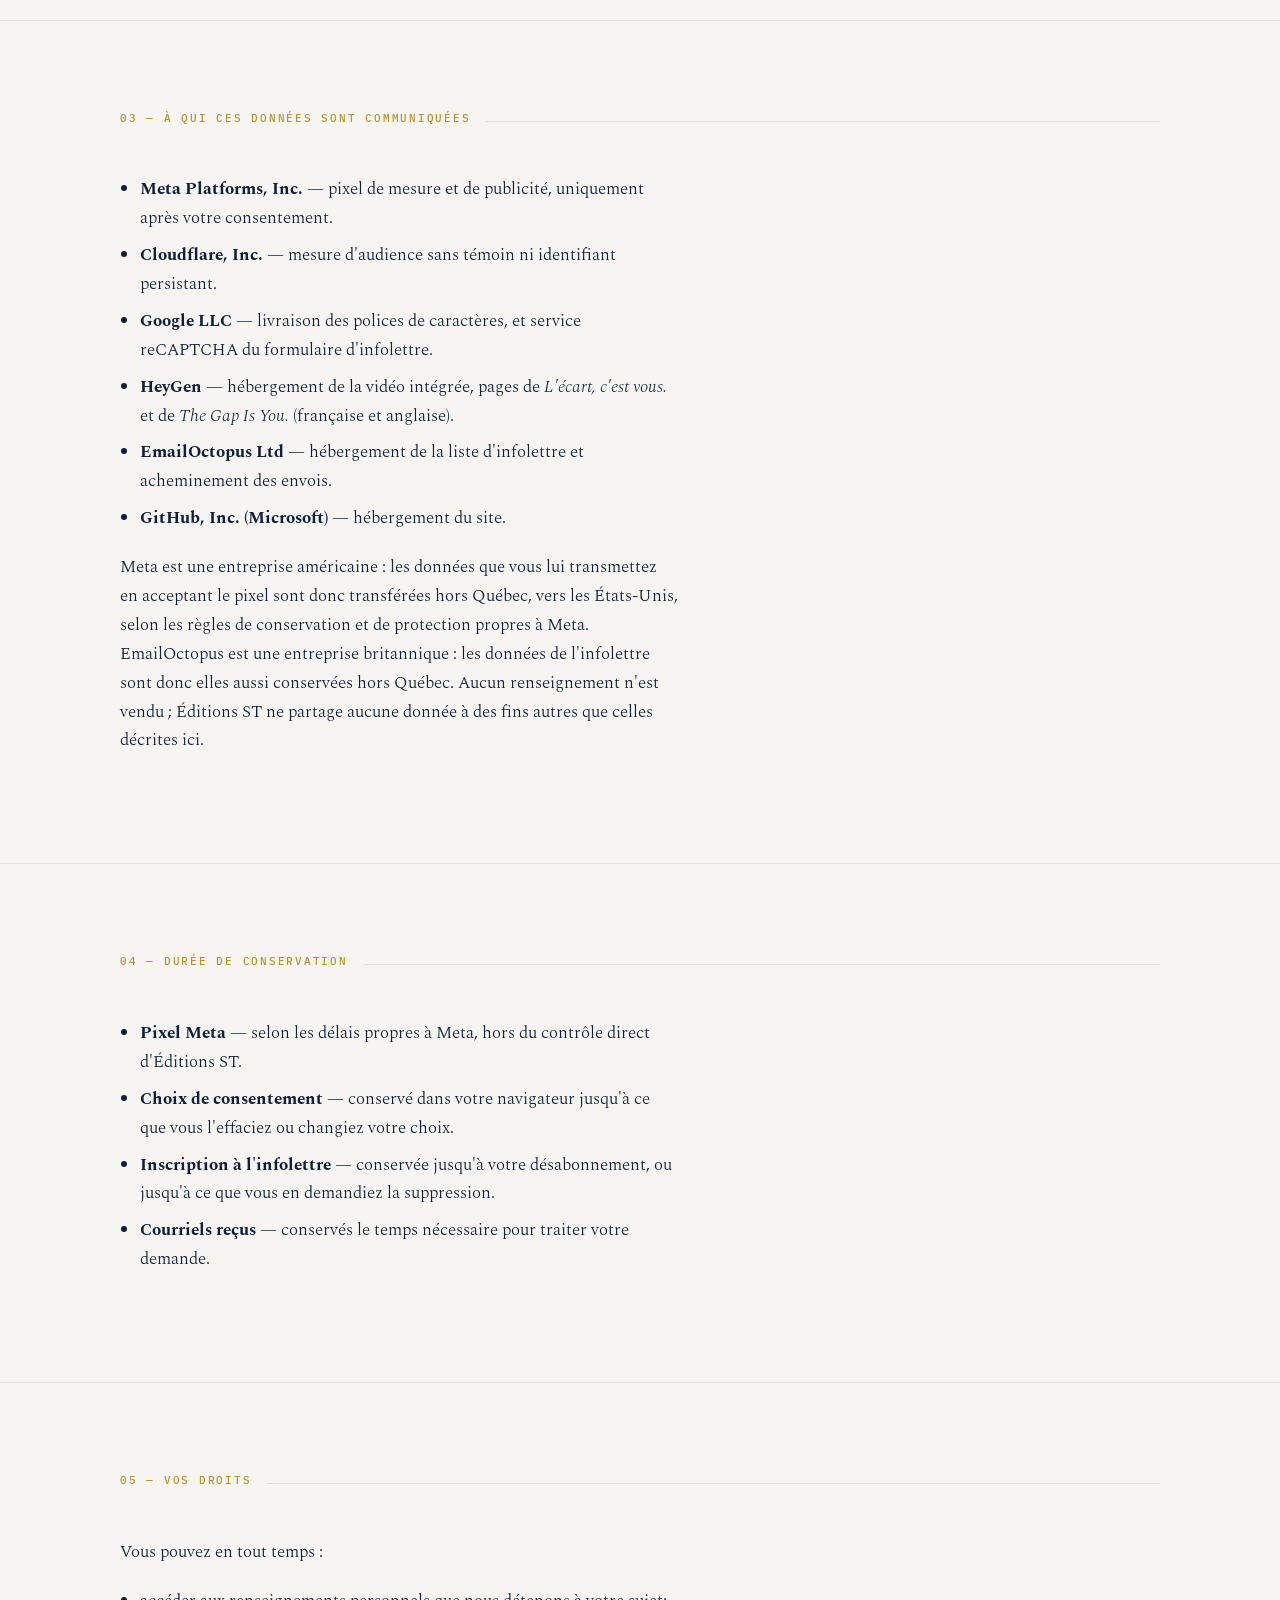
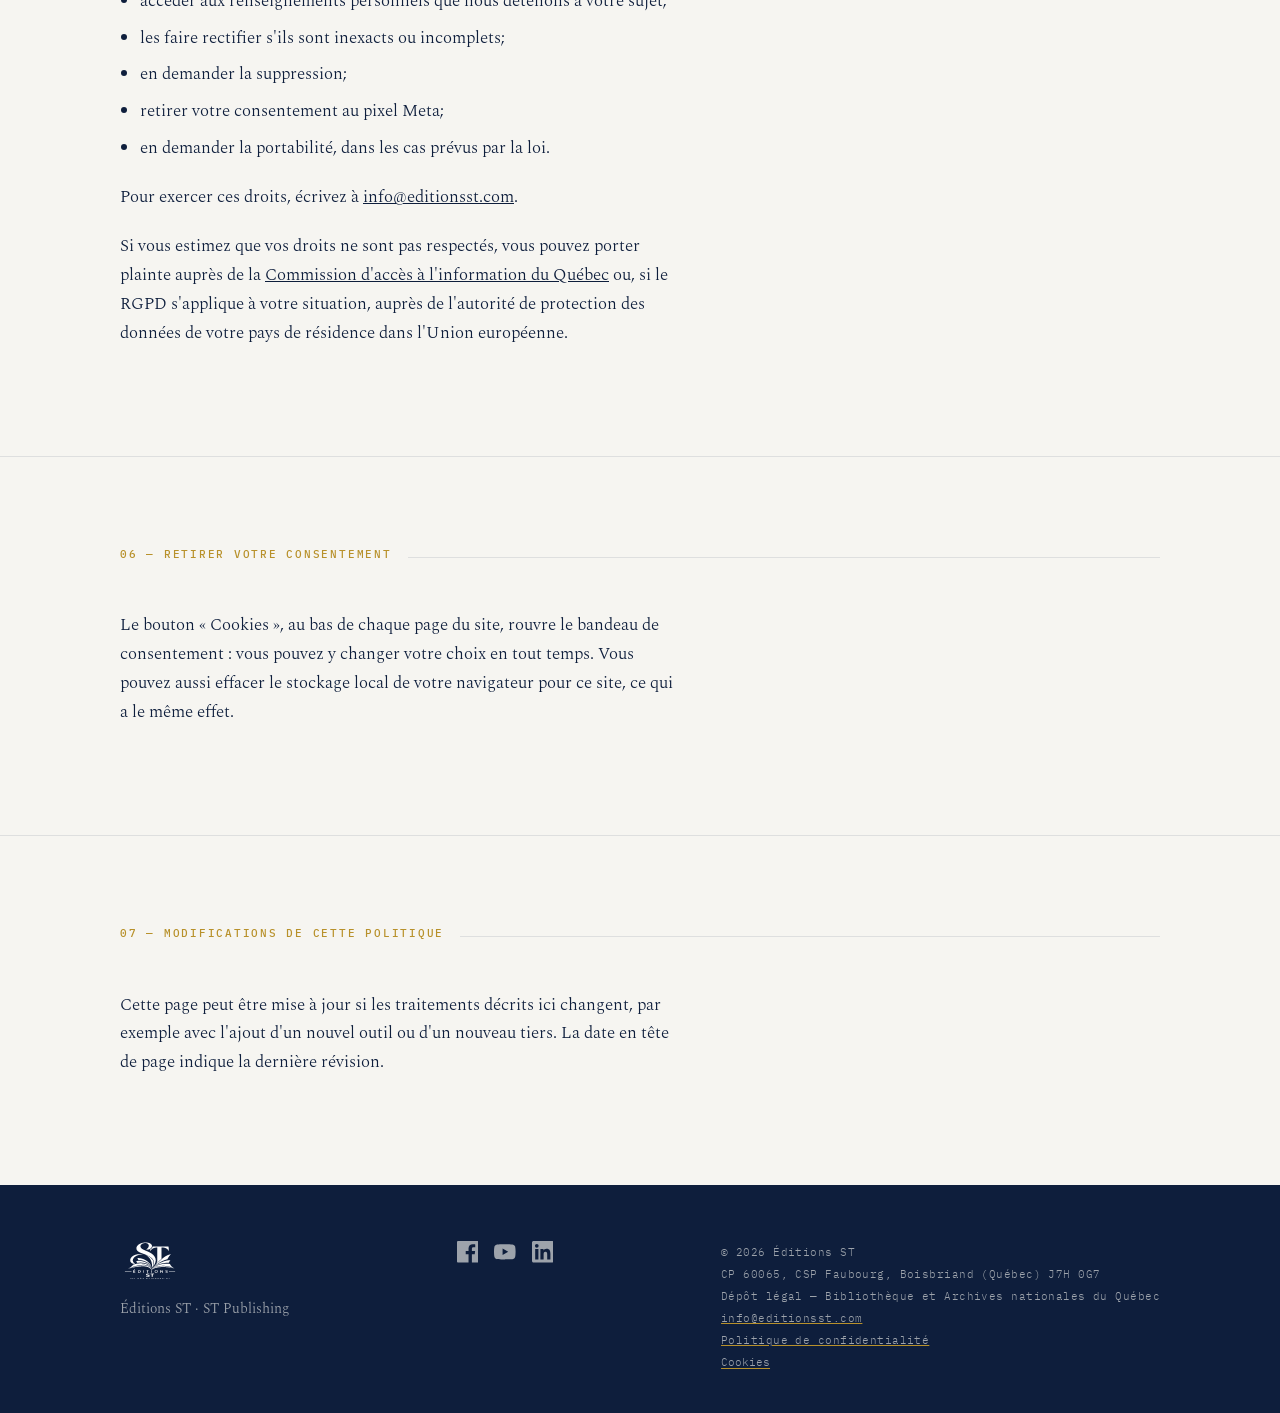
==== commit 79788613: "Ajoute l'infolettre aux six pages de contenu Formulaire EmailOctopus sur les deux catalogues et les " ====
--- a/confidentialite/index.html
+++ b/confidentialite/index.html
@@ -78,11 +78,14 @@
     <p>Les polices Spectral et IBM Plex Mono utilisées sur le site sont livrées depuis les serveurs de Google, ce qui transmet votre adresse IP à Google au chargement de la page. <strong>Base légale : intérêt légitime</strong> lié à l'affichage du site.</p>
     <h3>Vidéo intégrée (HeyGen)</h3>
     <p>Sur les pages de <em>L'écart, c'est vous.</em> et de son édition anglaise, <em>The Gap Is You.</em>, une vidéo de présentation est intégrée depuis les serveurs de HeyGen. Son chargement transmet des informations techniques à ce service, selon sa propre politique. <strong>Base légale : intérêt légitime</strong> lié au fonctionnement de ces pages.</p>
+    <h3>Infolettre (EmailOctopus)</h3>
+    <p>Un formulaire d'inscription à l'infolettre figure sur les pages du catalogue et des ouvrages. Il recueille votre <strong>prénom</strong>, votre <strong>nom</strong> s'il est fourni, votre <strong>adresse courriel</strong> et la <strong>langue de la page</strong> où vous vous êtes inscrit — cette dernière sert uniquement à vous écrire dans votre langue. L'inscription exige de cocher la case de consentement, puis de confirmer par un lien envoyé à votre adresse : sans ce clic, vous ne recevez rien. <strong>Base légale : votre consentement.</strong> Vous pouvez le retirer à tout moment par le lien de désabonnement présent dans chaque envoi.</p>
+    <p>La liste est hébergée par EmailOctopus. L'affichage du formulaire charge également <strong>reCAPTCHA de Google</strong>, qui écarte les inscriptions automatisées et reçoit à cette fin des informations techniques sur votre navigateur, selon la politique de Google.</p>
     <h3>Correspondance par courriel</h3>
     <p>Le site ne comporte aucun formulaire : le contact se fait par lien courriel. Si vous nous écrivez, nous recevons votre adresse et le contenu de votre message, utilisés seulement pour vous répondre.</p>
     <h3>Journaux d'hébergement</h3>
     <p>Le site est hébergé par GitHub Pages (GitHub, Inc. / Microsoft), qui conserve des journaux techniques standards, dont l'adresse IP, dans le cadre de son propre service. Éditions ST n'a pas accès à ces journaux au-delà de ce que GitHub met à disposition.</p>
-    <p>Le site ne comporte ni compte utilisateur, ni infolettre, ni formulaire de collecte, et les seuls outils de mesure d'audience utilisés sont le pixel Meta et Cloudflare Web Analytics, décrits ci-dessus.</p>
+    <p>Le site ne comporte pas de compte utilisateur. Les seuls outils de mesure d'audience utilisés sont le pixel Meta et Cloudflare Web Analytics, et le seul formulaire de collecte est celui de l'infolettre — tous décrits ci-dessus.</p>
   </div>
 </section>
 
@@ -95,11 +98,12 @@
     <ul>
       <li><strong>Meta Platforms, Inc.</strong> — pixel de mesure et de publicité, uniquement après votre consentement.</li>
       <li><strong>Cloudflare, Inc.</strong> — mesure d'audience sans témoin ni identifiant persistant.</li>
-      <li><strong>Google LLC</strong> — livraison des polices de caractères.</li>
+      <li><strong>Google LLC</strong> — livraison des polices de caractères, et service reCAPTCHA du formulaire d'infolettre.</li>
       <li><strong>HeyGen</strong> — hébergement de la vidéo intégrée, pages de <em>L'écart, c'est vous.</em> et de <em>The Gap Is You.</em> (française et anglaise).</li>
+      <li><strong>EmailOctopus Ltd</strong> — hébergement de la liste d'infolettre et acheminement des envois.</li>
       <li><strong>GitHub, Inc. (Microsoft)</strong> — hébergement du site.</li>
     </ul>
-    <p>Meta est une entreprise américaine : les données que vous lui transmettez en acceptant le pixel sont donc transférées hors Québec, vers les États-Unis, selon les règles de conservation et de protection propres à Meta. Aucun renseignement n'est vendu ; Éditions ST ne partage aucune donnée à des fins autres que celles décrites ici.</p>
+    <p>Meta est une entreprise américaine : les données que vous lui transmettez en acceptant le pixel sont donc transférées hors Québec, vers les États-Unis, selon les règles de conservation et de protection propres à Meta. EmailOctopus est une entreprise britannique : les données de l'infolettre sont donc elles aussi conservées hors Québec. Aucun renseignement n'est vendu ; Éditions ST ne partage aucune donnée à des fins autres que celles décrites ici.</p>
   </div>
 </section>
 
@@ -112,6 +116,7 @@
     <ul>
       <li><strong>Pixel Meta</strong> — selon les délais propres à Meta, hors du contrôle direct d'Éditions ST.</li>
       <li><strong>Choix de consentement</strong> — conservé dans votre navigateur jusqu'à ce que vous l'effaciez ou changiez votre choix.</li>
+      <li><strong>Inscription à l'infolettre</strong> — conservée jusqu'à votre désabonnement, ou jusqu'à ce que vous en demandiez la suppression.</li>
       <li><strong>Courriels reçus</strong> — conservés le temps nécessaire pour traiter votre demande.</li>
     </ul>
   </div>
--- a/assets/style.css
+++ b/assets/style.css
@@ -234,6 +234,30 @@
 .coordonnees span:first-child{margin-top:0}
 @media(max-width:46rem){.maison{grid-template-columns:1fr;gap:2.5rem}}
 
+/* ---- Infolettre ---------------------------------------------------------
+   Le script du fournisseur injecte son propre balisage et sa propre mise en
+   forme. On borne la largeur et on accorde champs et bouton à la typographie
+   de la maison, sans chercher à tout reprendre : une mise à jour de leur
+   côté ne doit pas casser la page. */
+.infolettre{max-width:34rem}
+.infolettre > p{color:var(--gris);margin:0 0 1.75rem;max-width:52ch}
+.infolettre input[type="email"],
+.infolettre input[type="text"]{
+  font-family:"Spectral",Georgia,serif;font-size:1rem;width:100%;
+  padding:.75rem .9rem;border:1px solid var(--encre-voile);
+  background:var(--papier-pur);color:var(--encre);
+}
+.infolettre button,
+.infolettre input[type="submit"]{
+  font-family:"IBM Plex Mono",monospace;font-size:.75rem;
+  letter-spacing:.09em;text-transform:uppercase;font-weight:500;
+  padding:.7rem 1.25rem;border:1px solid var(--encre);
+  background:var(--encre);color:var(--papier);cursor:pointer;
+}
+.infolettre button:hover,
+.infolettre input[type="submit"]:hover{background:var(--encre-profond)}
+.infolettre label{font-size:.875rem;color:var(--gris)}
+
 /* ---- Pied ---- */
 .pied{background:var(--encre);color:rgba(246,245,241,.62);padding:3.5rem 0 2.5rem;font-size:.875rem}
 .pied .enveloppe{display:flex;flex-wrap:wrap;gap:2rem;justify-content:space-between;align-items:flex-start}
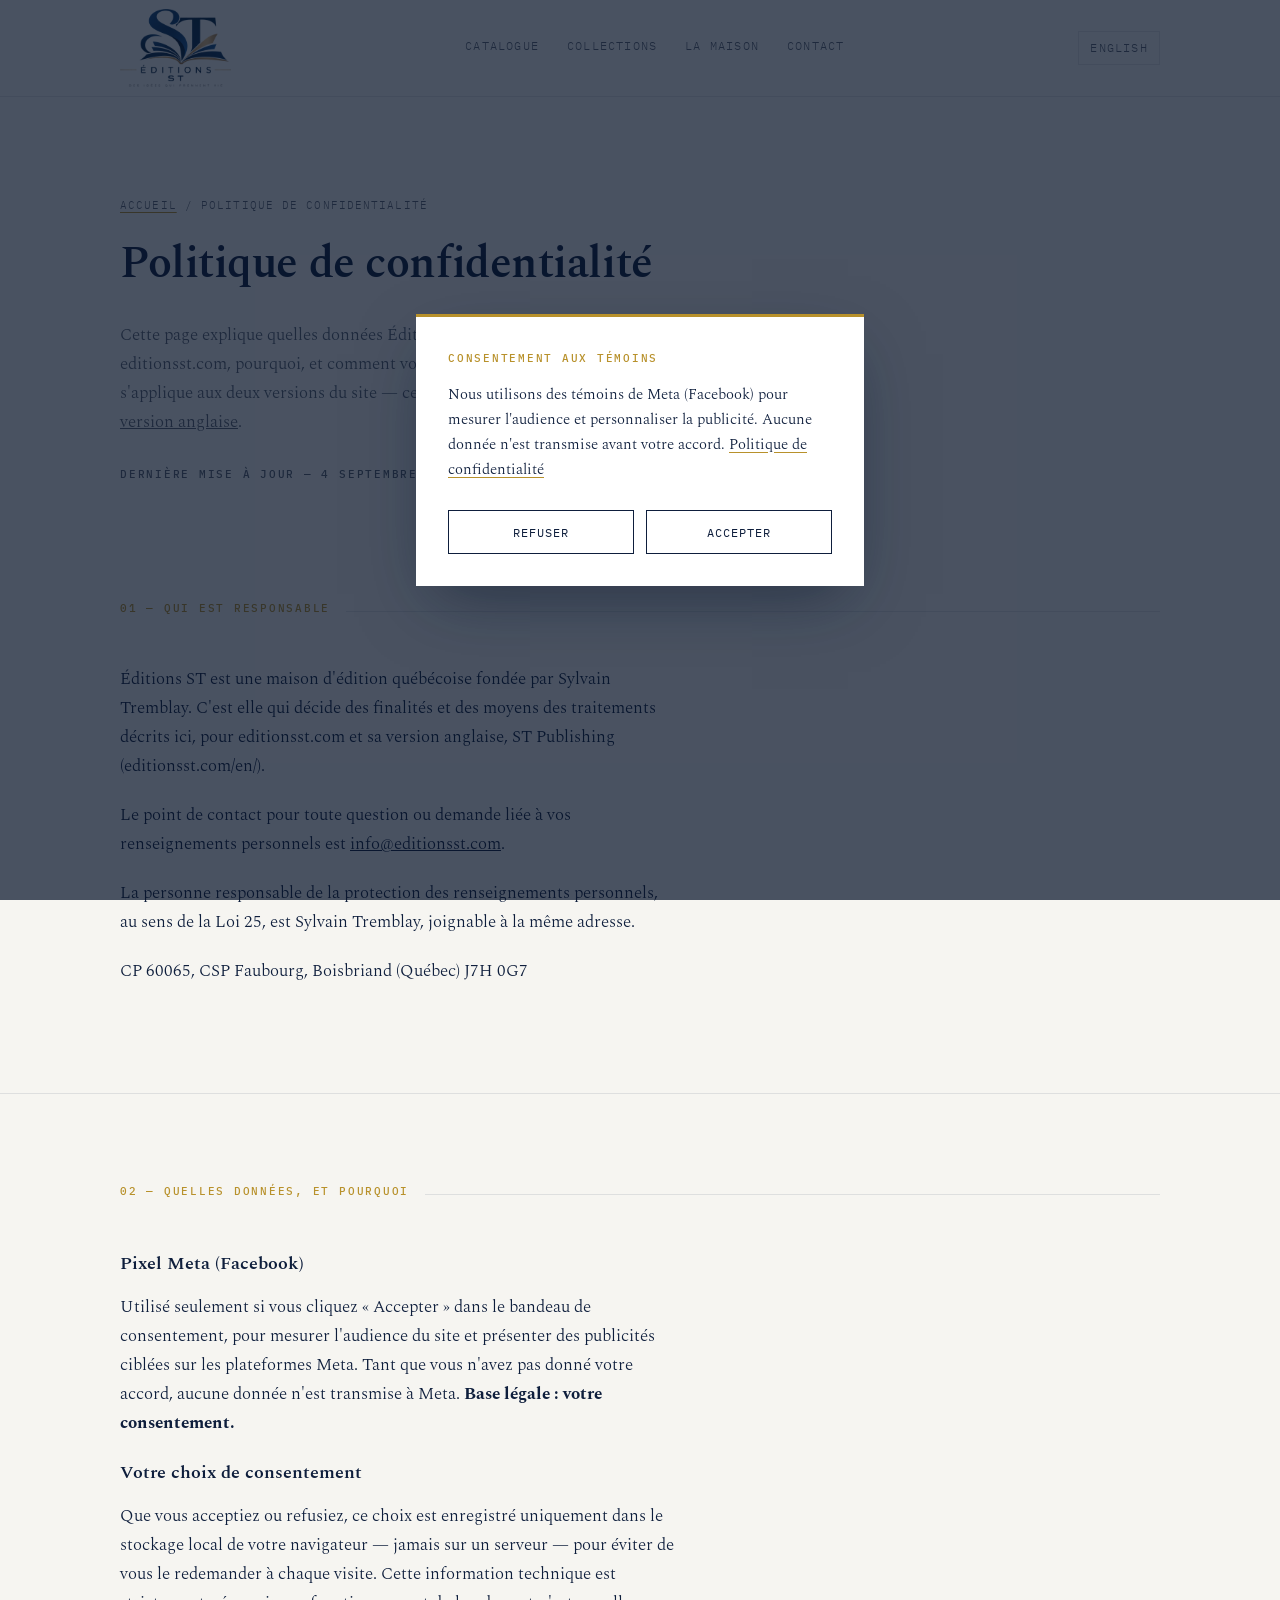
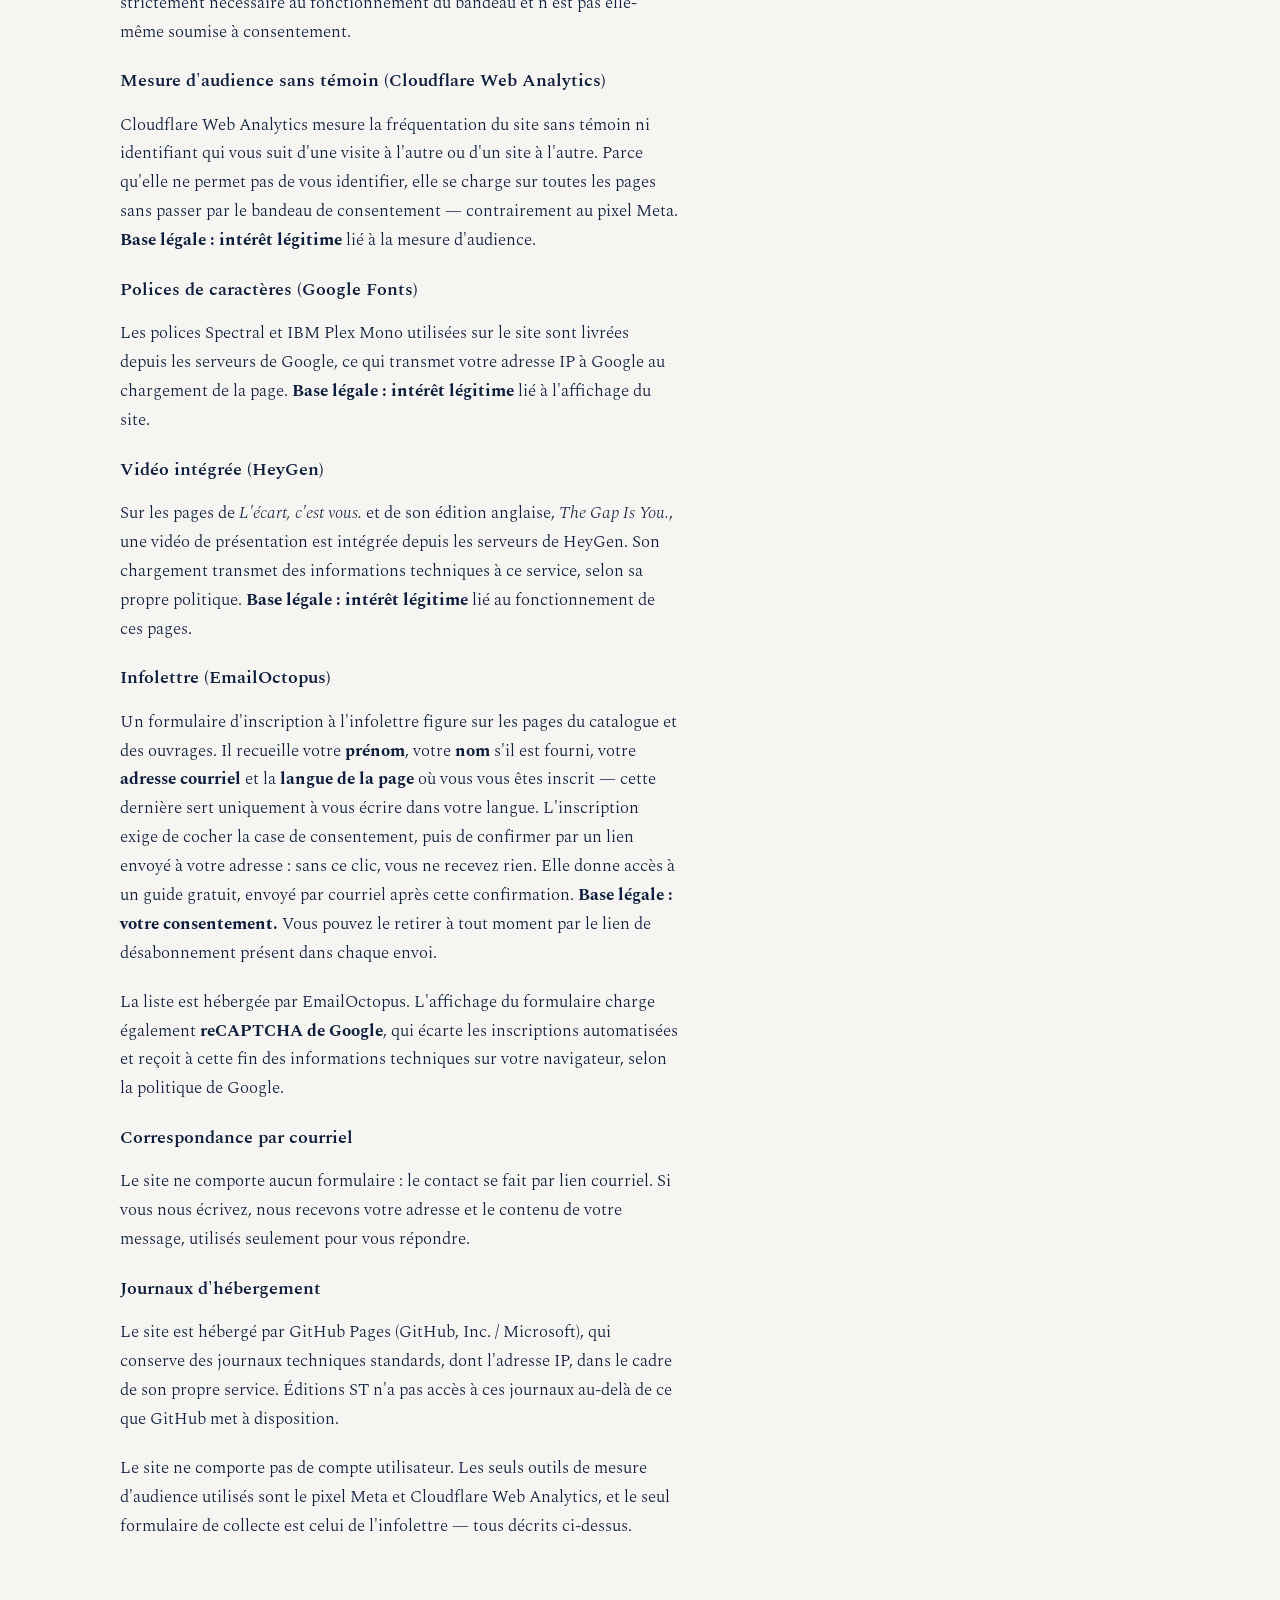
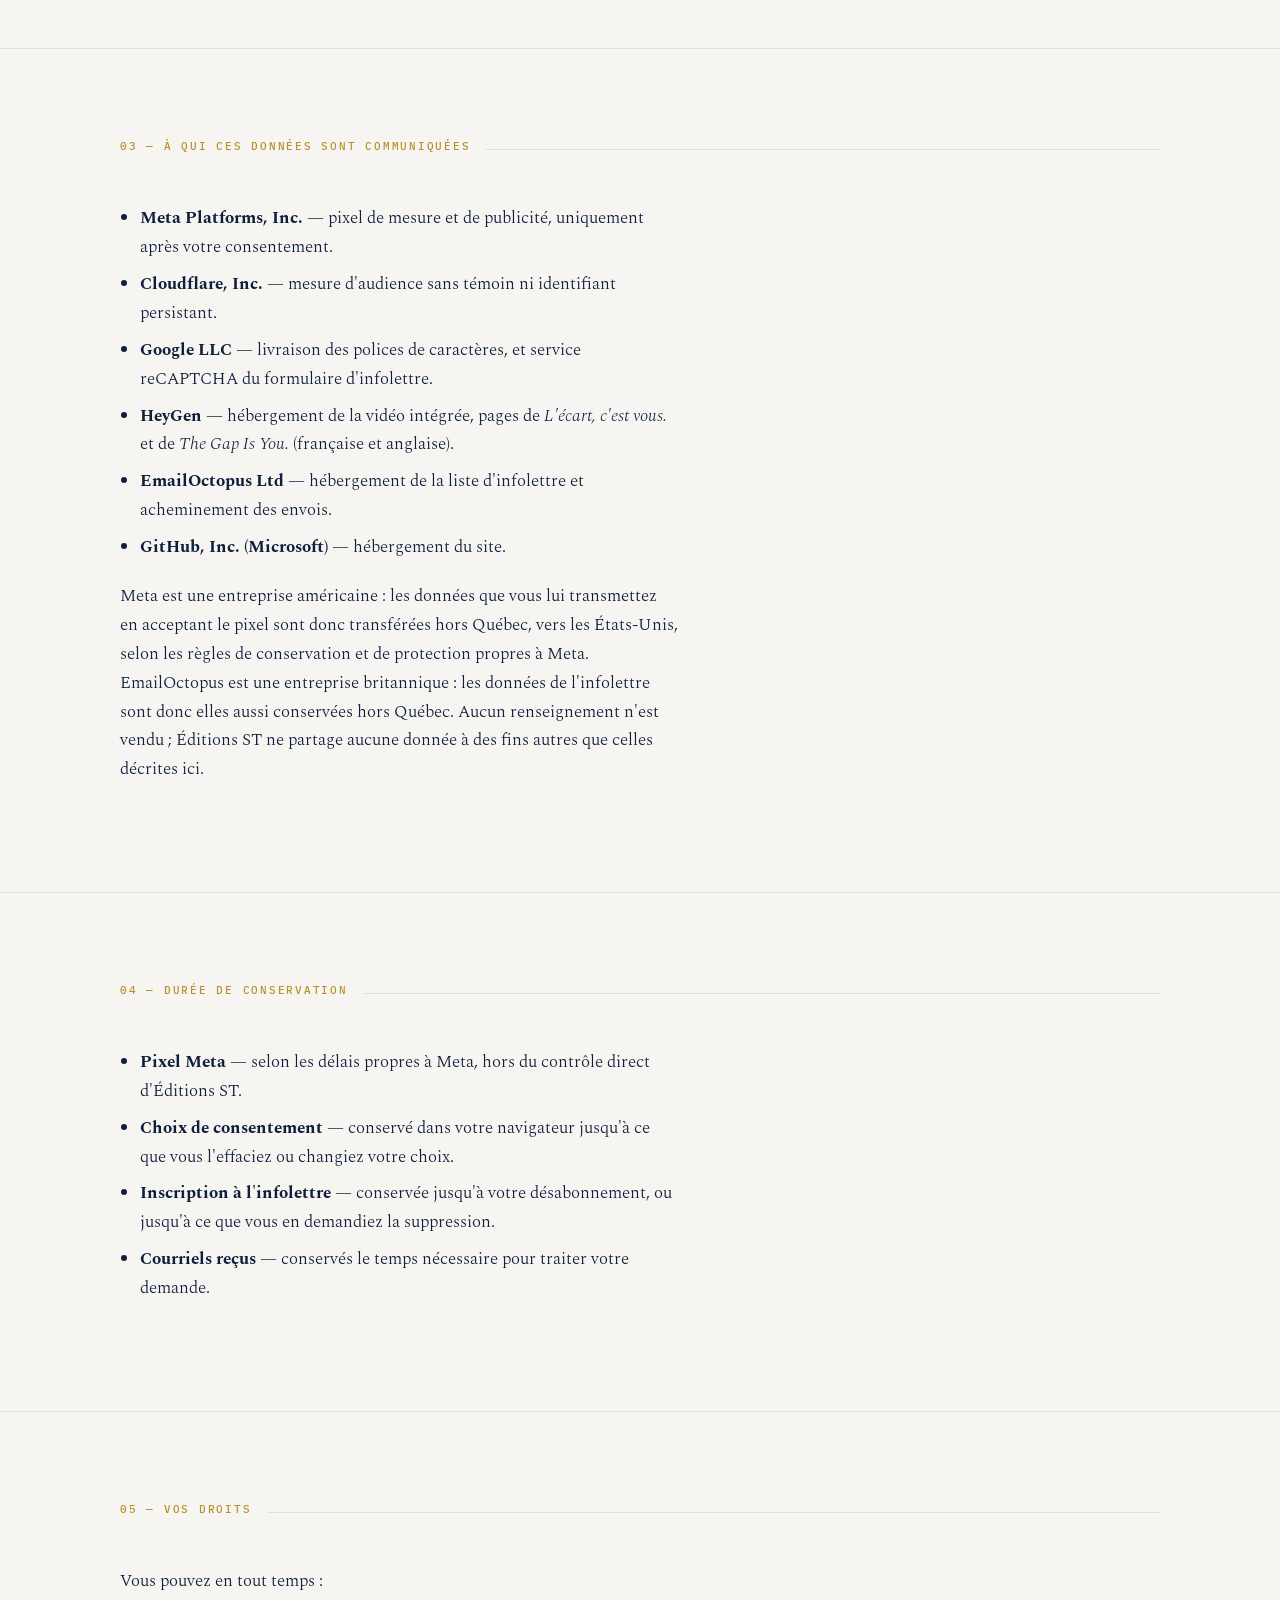
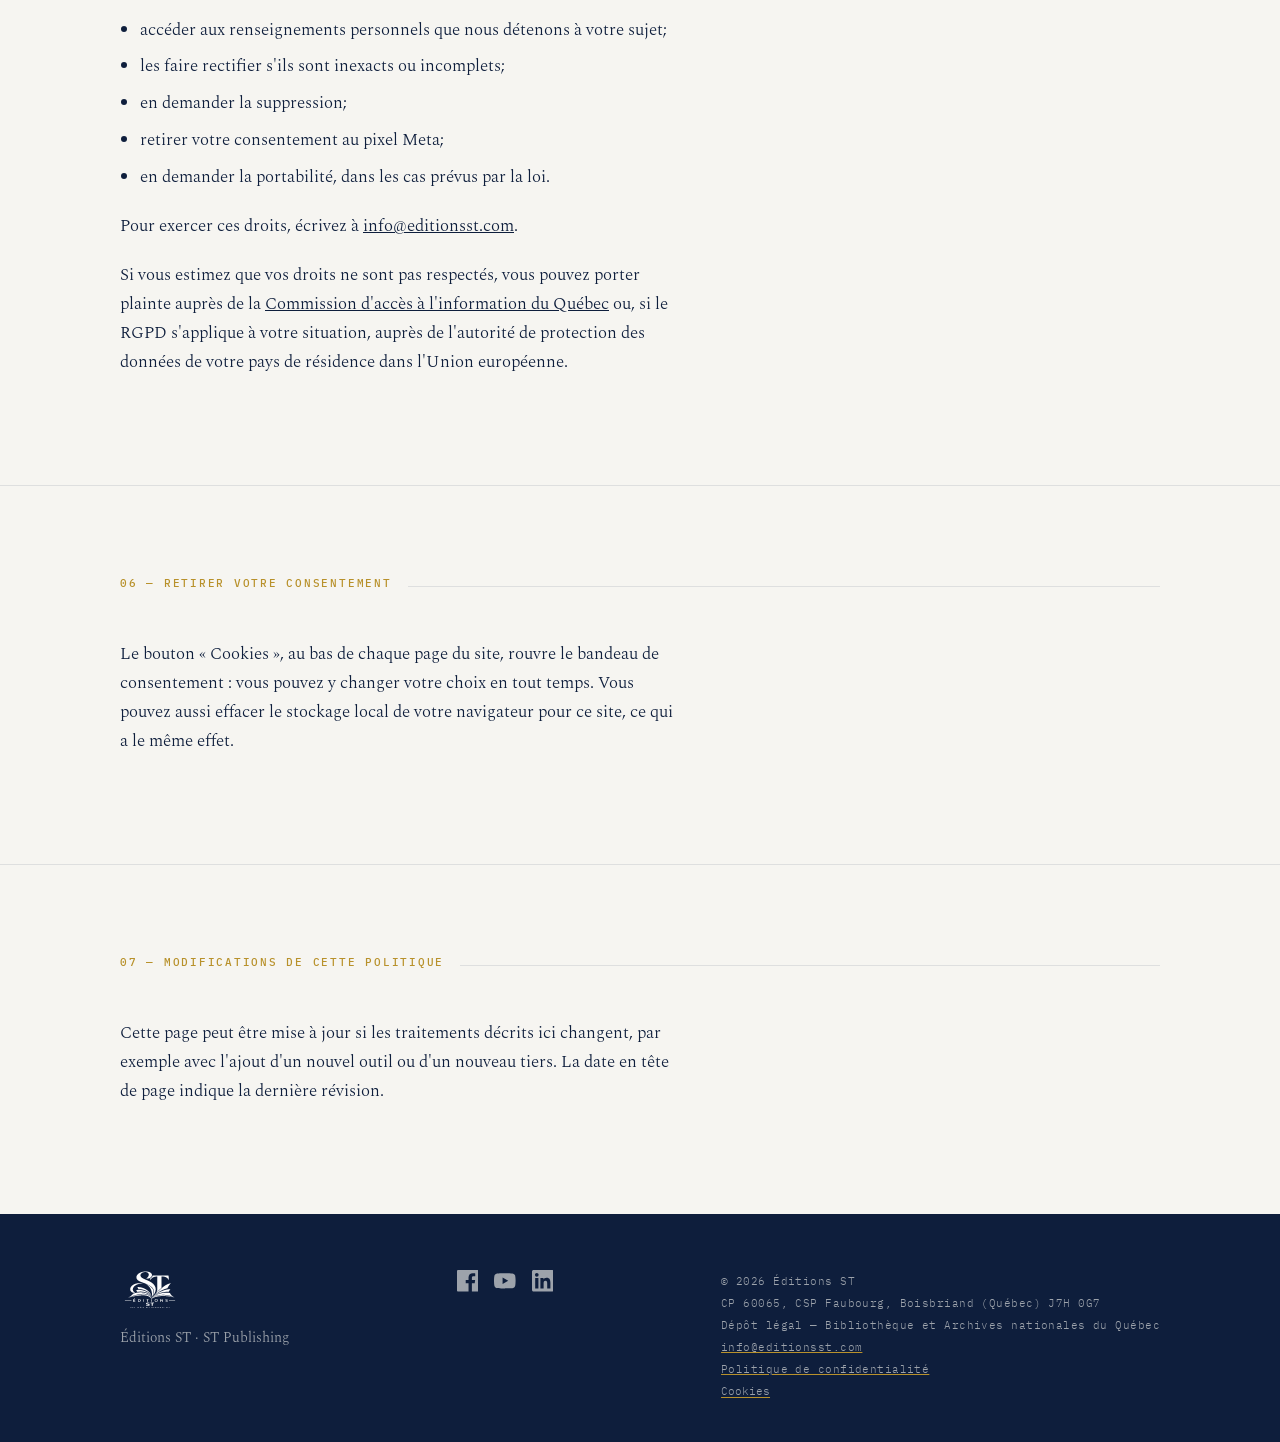
==== commit 00430096: "Offre le guide gratuit contre une adresse Une section .gratuit sur les deux pages de catalogue, just" ====
--- a/confidentialite/index.html
+++ b/confidentialite/index.html
@@ -79,7 +79,7 @@
     <h3>Vidéo intégrée (HeyGen)</h3>
     <p>Sur les pages de <em>L'écart, c'est vous.</em> et de son édition anglaise, <em>The Gap Is You.</em>, une vidéo de présentation est intégrée depuis les serveurs de HeyGen. Son chargement transmet des informations techniques à ce service, selon sa propre politique. <strong>Base légale : intérêt légitime</strong> lié au fonctionnement de ces pages.</p>
     <h3>Infolettre (EmailOctopus)</h3>
-    <p>Un formulaire d'inscription à l'infolettre figure sur les pages du catalogue et des ouvrages. Il recueille votre <strong>prénom</strong>, votre <strong>nom</strong> s'il est fourni, votre <strong>adresse courriel</strong> et la <strong>langue de la page</strong> où vous vous êtes inscrit — cette dernière sert uniquement à vous écrire dans votre langue. L'inscription exige de cocher la case de consentement, puis de confirmer par un lien envoyé à votre adresse : sans ce clic, vous ne recevez rien. <strong>Base légale : votre consentement.</strong> Vous pouvez le retirer à tout moment par le lien de désabonnement présent dans chaque envoi.</p>
+    <p>Un formulaire d'inscription à l'infolettre figure sur les pages du catalogue et des ouvrages. Il recueille votre <strong>prénom</strong>, votre <strong>nom</strong> s'il est fourni, votre <strong>adresse courriel</strong> et la <strong>langue de la page</strong> où vous vous êtes inscrit — cette dernière sert uniquement à vous écrire dans votre langue. L'inscription exige de cocher la case de consentement, puis de confirmer par un lien envoyé à votre adresse : sans ce clic, vous ne recevez rien. Elle donne accès à un guide gratuit, envoyé par courriel après cette confirmation. <strong>Base légale : votre consentement.</strong> Vous pouvez le retirer à tout moment par le lien de désabonnement présent dans chaque envoi.</p>
     <p>La liste est hébergée par EmailOctopus. L'affichage du formulaire charge également <strong>reCAPTCHA de Google</strong>, qui écarte les inscriptions automatisées et reçoit à cette fin des informations techniques sur votre navigateur, selon la politique de Google.</p>
     <h3>Correspondance par courriel</h3>
     <p>Le site ne comporte aucun formulaire : le contact se fait par lien courriel. Si vous nous écrivez, nous recevons votre adresse et le contenu de votre message, utilisés seulement pour vous répondre.</p>
--- a/assets/style.css
+++ b/assets/style.css
@@ -115,6 +115,9 @@
 .bouton.vide:hover{background:rgba(184,145,43,.14)}
 
 /* ---- Sections ---- */
+/* Le bandeau est collant et haut de 96px : sans ce décalage, arriver par une
+   ancre place le haut de la section sous le bandeau. */
+section[id]{scroll-margin-top:6.5rem}
 .section{padding:5.5rem 0}
 .section + .section{border-top:1px solid var(--encre-voile)}
 .titre-section{
@@ -233,6 +236,47 @@
 .coordonnees span{display:block;color:var(--gris);font-size:.6875rem;letter-spacing:.1em;text-transform:uppercase;margin-top:1.25rem}
 .coordonnees span:first-child{margin-top:0}
 @media(max-width:46rem){.maison{grid-template-columns:1fr;gap:2.5rem}}
+
+/* ---- Offre du guide gratuit ---------------------------------------------
+   Bloc volontairement plus appuyé que le reste du site : fond d'encre,
+   pastille dorée, appel à l'action plein. C'est la seule pièce du site dont
+   le but est la conversion, pas la consultation. */
+.gratuit{background:var(--encre);color:var(--papier);padding:4.5rem 0}
+.gratuit .enveloppe{
+  display:grid;grid-template-columns:minmax(0,15rem) minmax(0,1fr);
+  gap:3.5rem;align-items:center;
+}
+.gratuit .couverture-guide{margin:0}
+.gratuit .couverture-guide img{
+  width:100%;height:auto;display:block;
+  box-shadow:0 2px 6px rgba(0,0,0,.30),0 26px 52px -18px rgba(0,0,0,.60);
+}
+.pastille{
+  display:inline-block;font-family:"IBM Plex Mono",monospace;
+  font-size:.6875rem;letter-spacing:.16em;text-transform:uppercase;font-weight:500;
+  color:var(--encre-profond);background:var(--or);padding:.4rem .85rem;margin-bottom:1.25rem;
+}
+.gratuit h2{color:var(--papier);font-size:clamp(1.6rem,3.4vw,2.25rem);margin:0 0 .5rem}
+.gratuit .sous-titre{color:var(--or-clair);font-style:normal;margin:0 0 1.5rem}
+.gratuit p{color:rgba(246,245,241,.82);max-width:56ch;margin:0 0 1.15rem}
+.gratuit .accroche{color:var(--papier);font-size:1.1875rem;line-height:1.6}
+.gratuit .cadeaux{
+  font-family:"IBM Plex Mono",monospace;font-size:.75rem;letter-spacing:.06em;
+  color:var(--or-clair);border-left:2px solid var(--or);padding-left:1rem;
+  margin:0 0 2rem;line-height:1.9;
+}
+.gratuit .actions{margin-top:.5rem}
+.gratuit .mention{font-size:.8125rem;color:rgba(246,245,241,.6);font-style:italic;margin:1.25rem 0 0}
+@media(max-width:52rem){
+  .gratuit .enveloppe{grid-template-columns:1fr;gap:2.5rem}
+  .gratuit .couverture-guide{max-width:13rem}
+}
+
+/* L'offre rappelée au-dessus du formulaire lui-même. */
+.infolettre .offre{
+  border-left:2px solid var(--or);padding-left:1.15rem;margin:0 0 1.75rem;
+}
+.infolettre .offre strong{color:var(--encre)}
 
 /* ---- Infolettre ---------------------------------------------------------
    Le script du fournisseur injecte son propre balisage et sa propre mise en
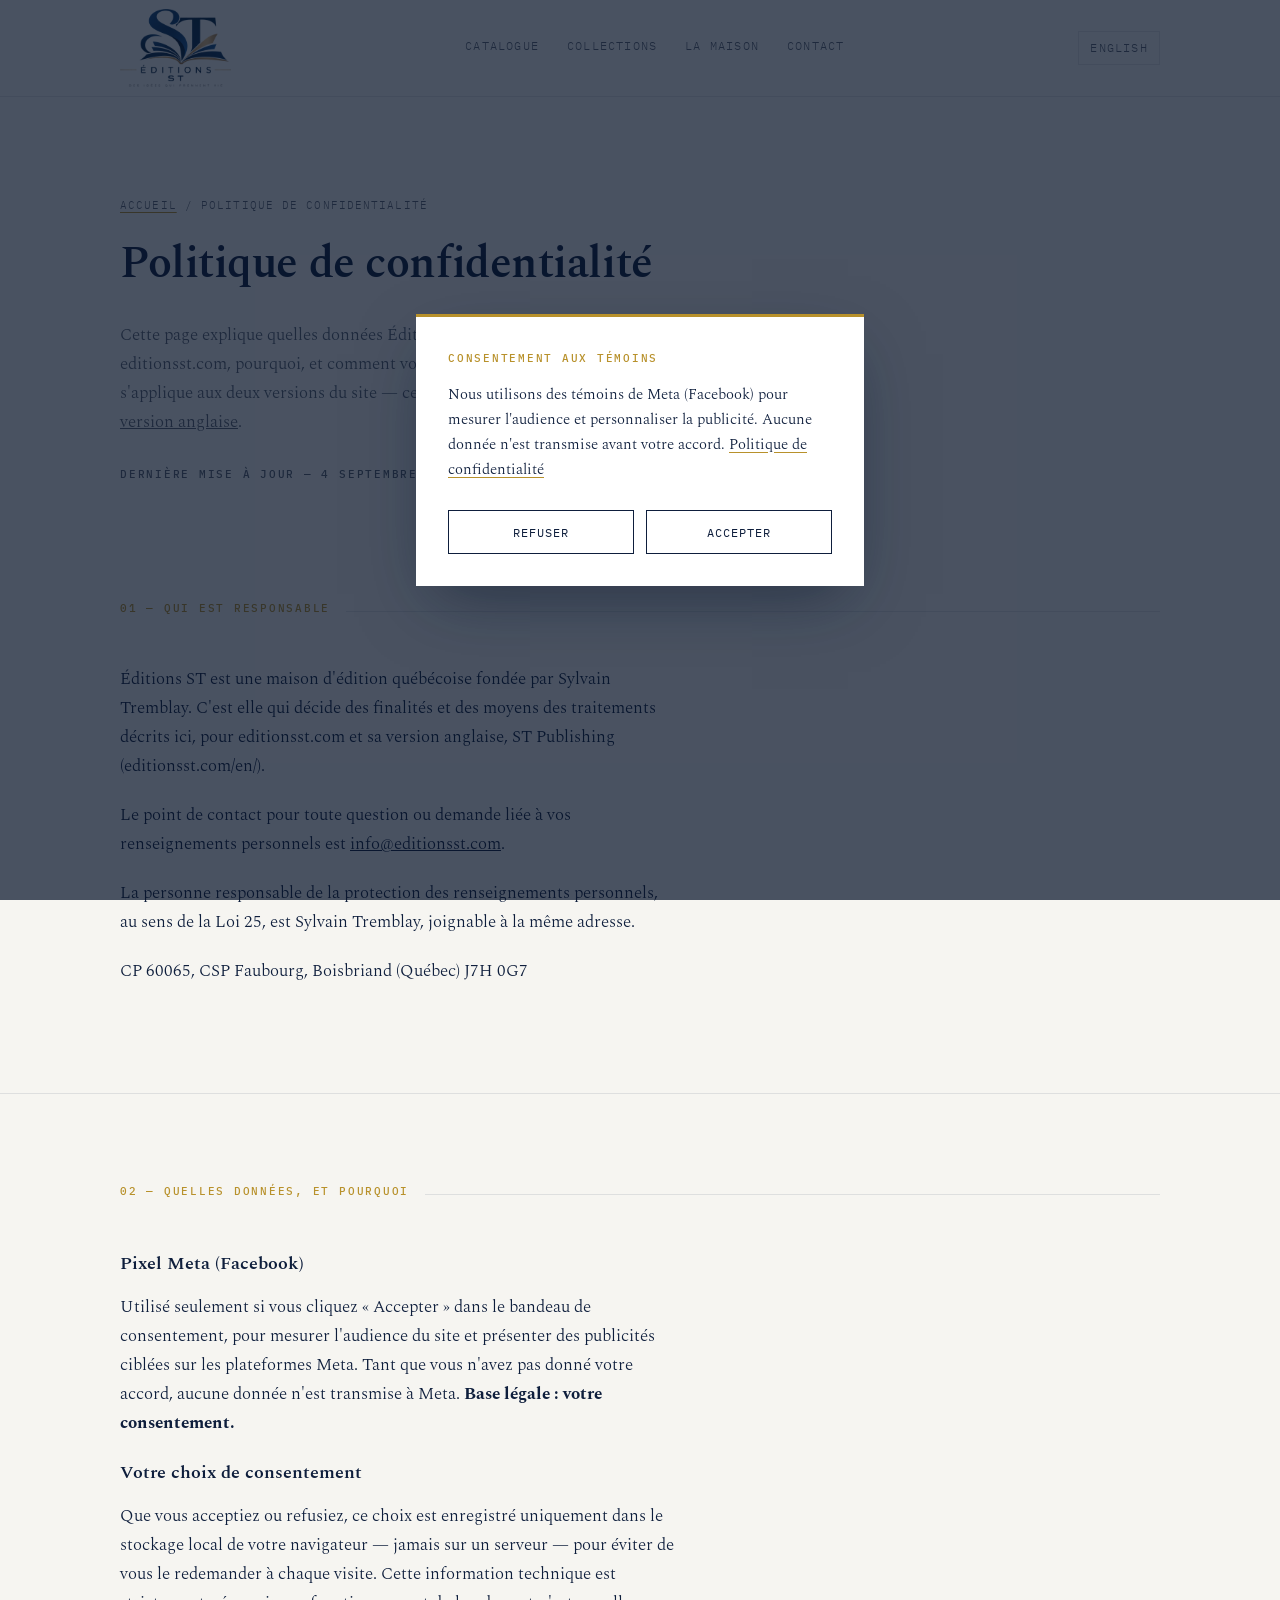
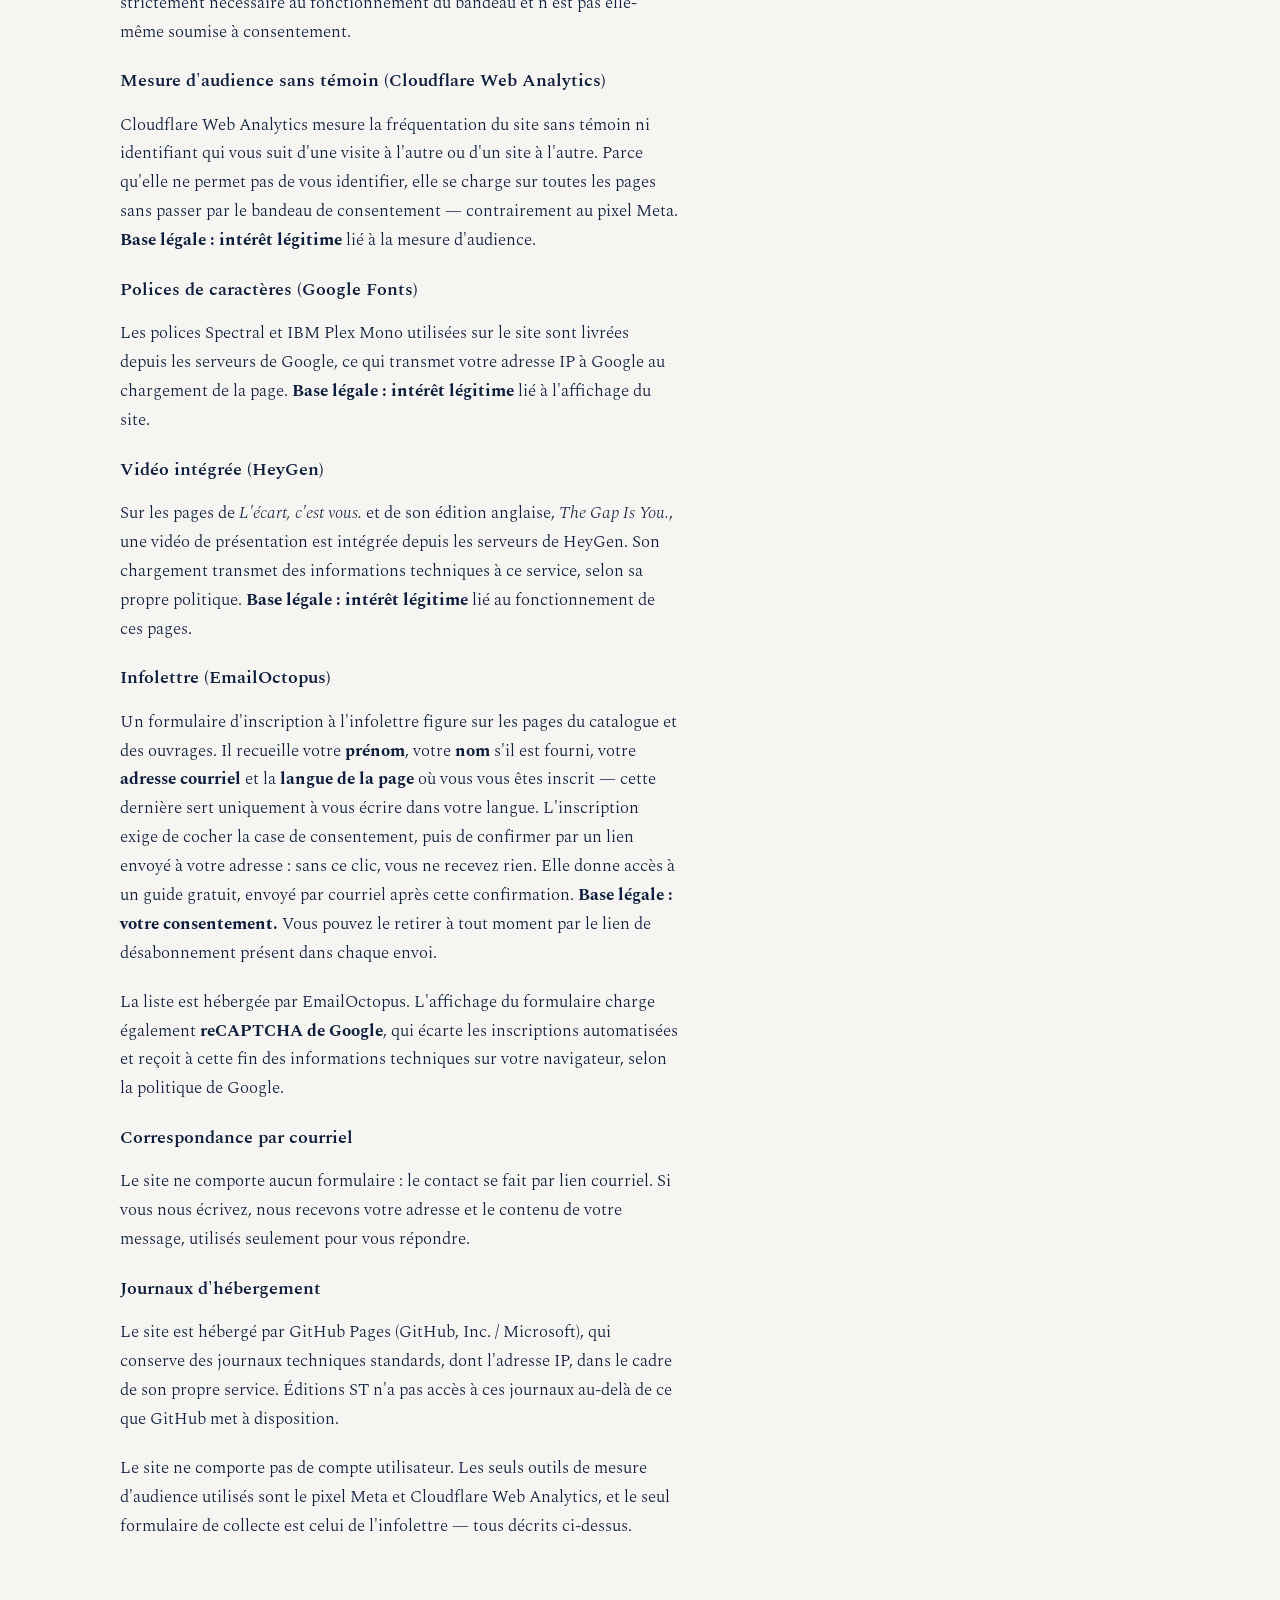
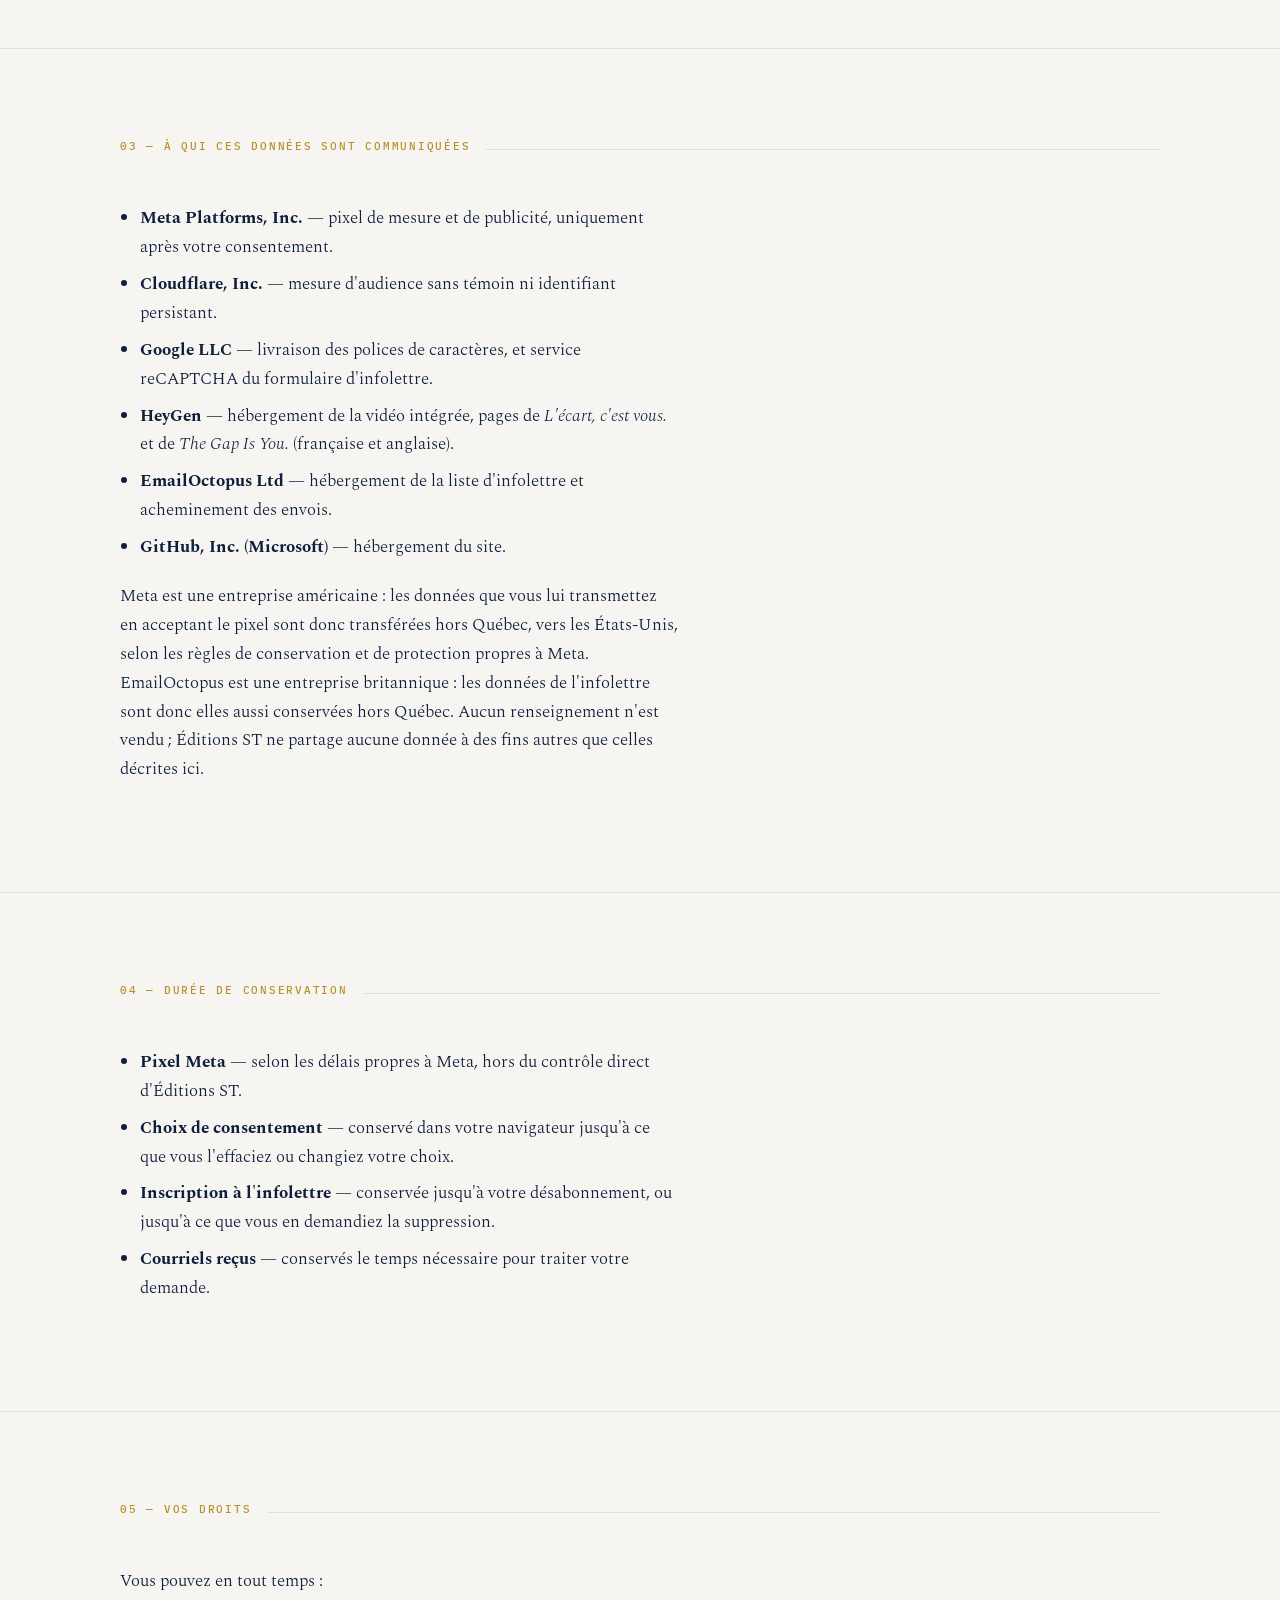
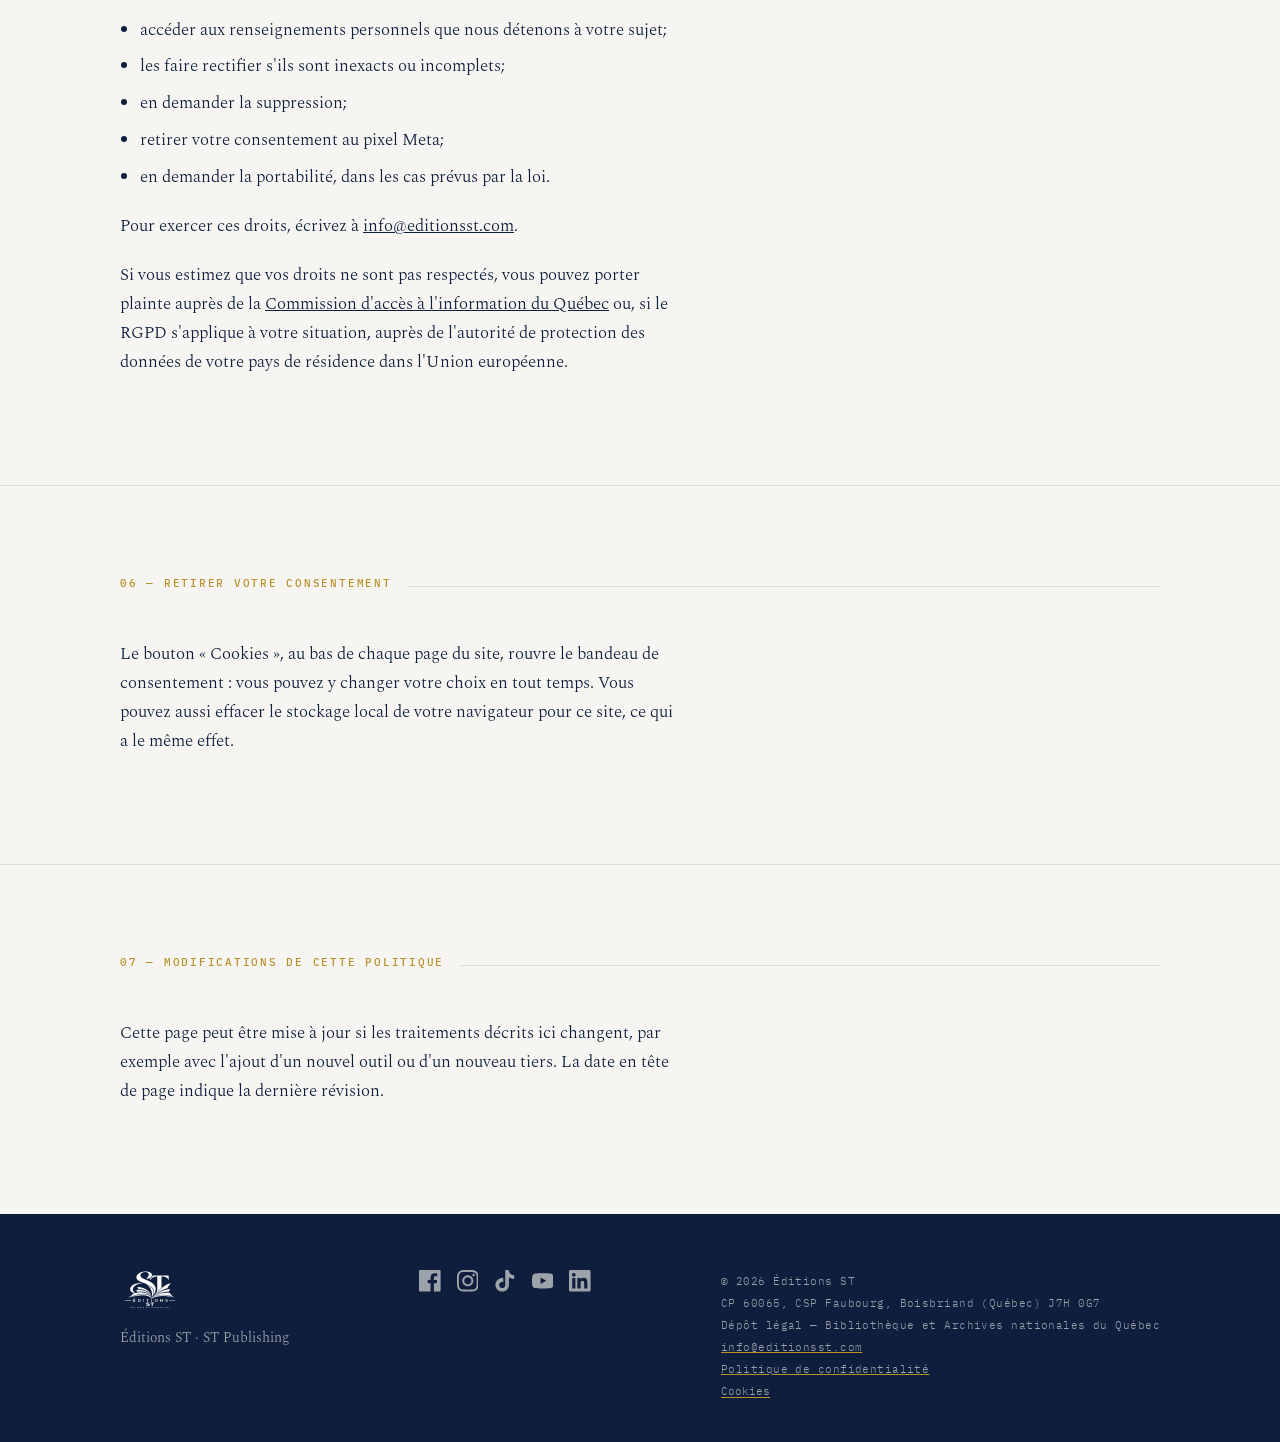
==== commit d61e9fb4: "Ajoute Instagram et TikTok au pied des huit pages Les deux comptes rejoignent Facebook, YouTube et L" ====
--- a/confidentialite/index.html
+++ b/confidentialite/index.html
@@ -169,6 +169,8 @@
     </div>
     <div class="reseaux" aria-label="Réseaux sociaux">
       <a href="https://www.facebook.com/profile.php?id=61593653886835" aria-label="Facebook" title="Facebook"><svg viewBox="0 0 24 24" fill="currentColor" aria-hidden="true"><path d="M22.675 0h-21.35C.595 0 0 .592 0 1.326v21.348C0 23.408.595 24 1.325 24H12.82V14.706h-3.13v-3.62h3.13V8.413c0-3.1 1.894-4.788 4.659-4.788 1.325 0 2.464.099 2.795.143v3.24h-1.918c-1.504 0-1.795.715-1.795 1.763v2.312h3.587l-.467 3.62h-3.12V24h6.116C23.406 24 24 23.408 24 22.674V1.326C24 .592 23.406 0 22.675 0z"/></svg></a>
+      <a href="https://www.instagram.com/editions_st/" aria-label="Instagram" title="Instagram"><svg viewBox="0 0 24 24" fill="currentColor" aria-hidden="true"><path d="M12 0C8.74 0 8.333.015 7.053.072 5.775.132 4.905.333 4.14.63c-.789.306-1.459.717-2.126 1.384S.935 3.35.63 4.14C.333 4.905.131 5.775.072 7.053.012 8.333 0 8.74 0 12s.015 3.667.072 4.947c.06 1.277.261 2.148.558 2.913.306.788.717 1.459 1.384 2.126.667.666 1.336 1.079 2.126 1.384.766.296 1.636.499 2.913.558C8.333 23.988 8.74 24 12 24s3.667-.015 4.947-.072c1.277-.06 2.148-.262 2.913-.558.788-.306 1.459-.718 2.126-1.384.666-.667 1.079-1.335 1.384-2.126.296-.765.499-1.636.558-2.913.06-1.28.072-1.687.072-4.947s-.015-3.667-.072-4.947c-.06-1.277-.262-2.149-.558-2.913-.306-.789-.718-1.459-1.384-2.126C21.319 1.347 20.651.935 19.86.63c-.765-.297-1.636-.499-2.913-.558C15.667.012 15.26 0 12 0zm0 2.16c3.203 0 3.585.016 4.85.071 1.17.055 1.805.249 2.227.415.562.217.96.477 1.382.896.419.42.679.819.896 1.381.164.422.36 1.057.413 2.227.057 1.266.07 1.646.07 4.85s-.015 3.585-.074 4.85c-.061 1.17-.256 1.805-.421 2.227-.224.562-.479.96-.899 1.382-.419.419-.824.679-1.38.896-.42.164-1.065.36-2.235.413-1.274.057-1.649.07-4.859.07-3.211 0-3.586-.015-4.859-.074-1.171-.061-1.816-.256-2.236-.421-.569-.224-.96-.479-1.379-.899-.421-.419-.69-.824-.9-1.38-.165-.42-.359-1.065-.42-2.235-.045-1.26-.061-1.649-.061-4.844 0-3.196.016-3.586.061-4.861.061-1.17.255-1.814.42-2.234.21-.57.479-.96.9-1.381.419-.419.81-.689 1.379-.898.42-.166 1.051-.361 2.221-.421 1.275-.045 1.65-.06 4.859-.06l.045.03zm0 3.678c-3.405 0-6.162 2.76-6.162 6.162 0 3.405 2.76 6.162 6.162 6.162 3.405 0 6.162-2.76 6.162-6.162 0-3.405-2.76-6.162-6.162-6.162zM12 16c-2.21 0-4-1.79-4-4s1.79-4 4-4 4 1.79 4 4-1.79 4-4 4zm7.846-10.405c0 .795-.646 1.44-1.44 1.44-.795 0-1.44-.646-1.44-1.44 0-.794.646-1.439 1.44-1.439.793-.001 1.44.645 1.44 1.439z"/></svg></a>
+      <a href="https://www.tiktok.com/@editions.st" aria-label="TikTok" title="TikTok"><svg viewBox="0 0 24 24" fill="currentColor" aria-hidden="true"><path d="M12.525.02c1.31-.02 2.61-.01 3.91-.02.08 1.53.63 3.09 1.75 4.17 1.12 1.11 2.7 1.62 4.24 1.79v4.03c-1.44-.05-2.89-.35-4.2-.97-.57-.26-1.1-.59-1.62-.93-.01 2.92.01 5.84-.02 8.75-.08 1.4-.54 2.79-1.35 3.94-1.31 1.92-3.58 3.17-5.91 3.21-1.43.08-2.86-.31-4.08-1.03-2.02-1.19-3.44-3.37-3.65-5.71-.02-.5-.03-1-.01-1.49.18-1.9 1.12-3.72 2.58-4.96 1.66-1.44 3.98-2.13 6.15-1.72.02 1.48-.04 2.96-.04 4.44-.99-.32-2.15-.23-3.02.37-.63.41-1.11 1.04-1.36 1.75-.21.51-.15 1.07-.14 1.61.24 1.64 1.82 3.02 3.5 2.87 1.12-.01 2.19-.66 2.77-1.61.19-.33.4-.67.41-1.06.1-1.79.06-3.57.07-5.36.01-4.03-.01-8.05.02-12.07z"/></svg></a>
       <a href="https://www.youtube.com/@EditionsST" aria-label="YouTube" title="YouTube"><svg viewBox="0 0 24 24" fill="currentColor" aria-hidden="true"><path d="M23.498 6.186a3.016 3.016 0 0 0-2.122-2.136C19.505 3.545 12 3.545 12 3.545s-7.505 0-9.377.505A3.017 3.017 0 0 0 .502 6.186 31.6 31.6 0 0 0 0 12a31.6 31.6 0 0 0 .502 5.814 3.016 3.016 0 0 0 2.122 2.136c1.871.505 9.376.505 9.376.505s7.505 0 9.377-.505a3.015 3.015 0 0 0 2.122-2.136A31.6 31.6 0 0 0 24 12a31.6 31.6 0 0 0-.502-5.814zM9.545 15.568V8.432L15.818 12l-6.273 3.568z"/></svg></a>
       <a href="https://www.linkedin.com/company/%C3%A9ditions-st/" aria-label="LinkedIn" title="LinkedIn"><svg viewBox="0 0 24 24" fill="currentColor" aria-hidden="true"><path d="M20.447 20.452h-3.554v-5.569c0-1.328-.027-3.037-1.852-3.037-1.853 0-2.136 1.445-2.136 2.939v5.667H9.351V9h3.414v1.561h.046c.477-.9 1.637-1.85 3.37-1.85 3.601 0 4.267 2.37 4.267 5.455v6.286zM5.337 7.433a2.062 2.062 0 1 1 0-4.125 2.062 2.062 0 0 1 0 4.125zM7.119 20.452H3.554V9h3.565v11.452zM22.225 0H1.771C.792 0 0 .774 0 1.729v20.542C0 23.227.792 24 1.771 24h20.451C23.2 24 24 23.227 24 22.271V1.729C24 .774 23.2 0 22.222 0z"/></svg></a>
     </div>
--- a/assets/style.css
+++ b/assets/style.css
@@ -241,20 +241,20 @@
    Bloc volontairement plus appuyé que le reste du site : fond d'encre,
    pastille dorée, appel à l'action plein. C'est la seule pièce du site dont
    le but est la conversion, pas la consultation. */
-.gratuit{background:var(--encre);color:var(--papier);padding:4.5rem 0}
+.gratuit{background:var(--encre);color:var(--papier);padding:4.5rem 0;transition:box-shadow .6s ease-out}
 .gratuit .enveloppe{
   display:grid;grid-template-columns:minmax(0,15rem) minmax(0,1fr);
   gap:3.5rem;align-items:center;
 }
 .gratuit .couverture-guide{margin:0}
-.gratuit .couverture-guide img{
-  width:100%;height:auto;display:block;
-  box-shadow:0 2px 6px rgba(0,0,0,.30),0 26px 52px -18px rgba(0,0,0,.60);
-}
+/* Le fichier est un WebP à canal alpha : le livre est détouré, le fond est
+   celui de la section. Pas d'ombre CSS — elle dessinerait un rectangle
+   derrière un livre en perspective, et la maquette porte déjà la sienne. */
+.gratuit .couverture-guide img{width:100%;height:auto;display:block}
 .pastille{
   display:inline-block;font-family:"IBM Plex Mono",monospace;
-  font-size:.6875rem;letter-spacing:.16em;text-transform:uppercase;font-weight:500;
-  color:var(--encre-profond);background:var(--or);padding:.4rem .85rem;margin-bottom:1.25rem;
+  font-size:.9375rem;letter-spacing:.1em;text-transform:uppercase;font-weight:700;
+  color:var(--encre-profond);background:var(--or);padding:.65rem 1.25rem;margin-bottom:1.5rem;
 }
 .gratuit h2{color:var(--papier);font-size:clamp(1.6rem,3.4vw,2.25rem);margin:0 0 .5rem}
 .gratuit .sous-titre{color:var(--or-clair);font-style:normal;margin:0 0 1.5rem}
@@ -499,3 +499,44 @@
 .politique p{margin:0 0 1.25rem;max-width:62ch}
 .politique ul{margin:0 0 1.25rem;padding-left:1.25rem;max-width:62ch}
 .politique li{margin-bottom:.5rem}
+
+/* ---- Promo du guide gratuit ----
+   Boîte flottante, pas une modale : pas de fond assombri, le défilement
+   n'est jamais bloqué. Ancrée en coin plutôt que centrée pour ne jamais
+   se confondre avec la boîte de consentement (assets/promo.js s'assure
+   d'ailleurs qu'elle n'apparaît jamais tant que ce choix n'est pas fait). */
+.promo-guide{
+  position:fixed;right:1.5rem;bottom:1.5rem;z-index:900;
+  width:100%;max-width:21rem;
+  background:var(--encre);color:var(--papier);
+  border-top:3px solid var(--or);
+  box-shadow:0 20px 50px -12px rgba(8,20,42,.45);
+  padding:1.5rem;
+}
+.promo-guide:focus{outline:none}
+.promo-guide .pastille{margin-bottom:.85rem}
+.promo-guide-fermer{
+  position:absolute;top:.6rem;right:.6rem;
+  width:2rem;height:2rem;display:flex;align-items:center;justify-content:center;
+  background:transparent;border:0;color:rgba(246,245,241,.55);
+  font-size:1.375rem;line-height:1;cursor:pointer;padding:0;
+  transition:color .2s;
+}
+.promo-guide-fermer:hover{color:var(--papier)}
+.promo-guide-titre{font-weight:600;font-size:1.0625rem;line-height:1.4;margin:0 0 .5rem;color:var(--papier)}
+.promo-guide-texte{font-size:.9375rem;line-height:1.6;color:rgba(246,245,241,.82);margin:0 0 1.25rem}
+.promo-guide-action{
+  display:block;width:100%;text-align:center;appearance:none;
+  font-family:"IBM Plex Mono",monospace;font-size:.75rem;
+  letter-spacing:.1em;text-transform:uppercase;font-weight:500;
+  padding:.85rem 1.5rem;border:1px solid var(--or);background:var(--or);
+  color:var(--encre-profond);cursor:pointer;transition:background .2s;
+}
+.promo-guide-action:hover{background:var(--or-clair)}
+@media(max-width:30rem){
+  .promo-guide{left:.75rem;right:.75rem;bottom:.75rem;width:auto;max-width:none;padding:1.25rem}
+}
+
+/* Bref surlignage au clic, quand la promo fait défiler jusqu'au bloc
+   (transition posée sur .gratuit lui-même, voir plus haut). */
+.gratuit.mis-en-evidence{box-shadow:inset 0 0 0 3px var(--or)}
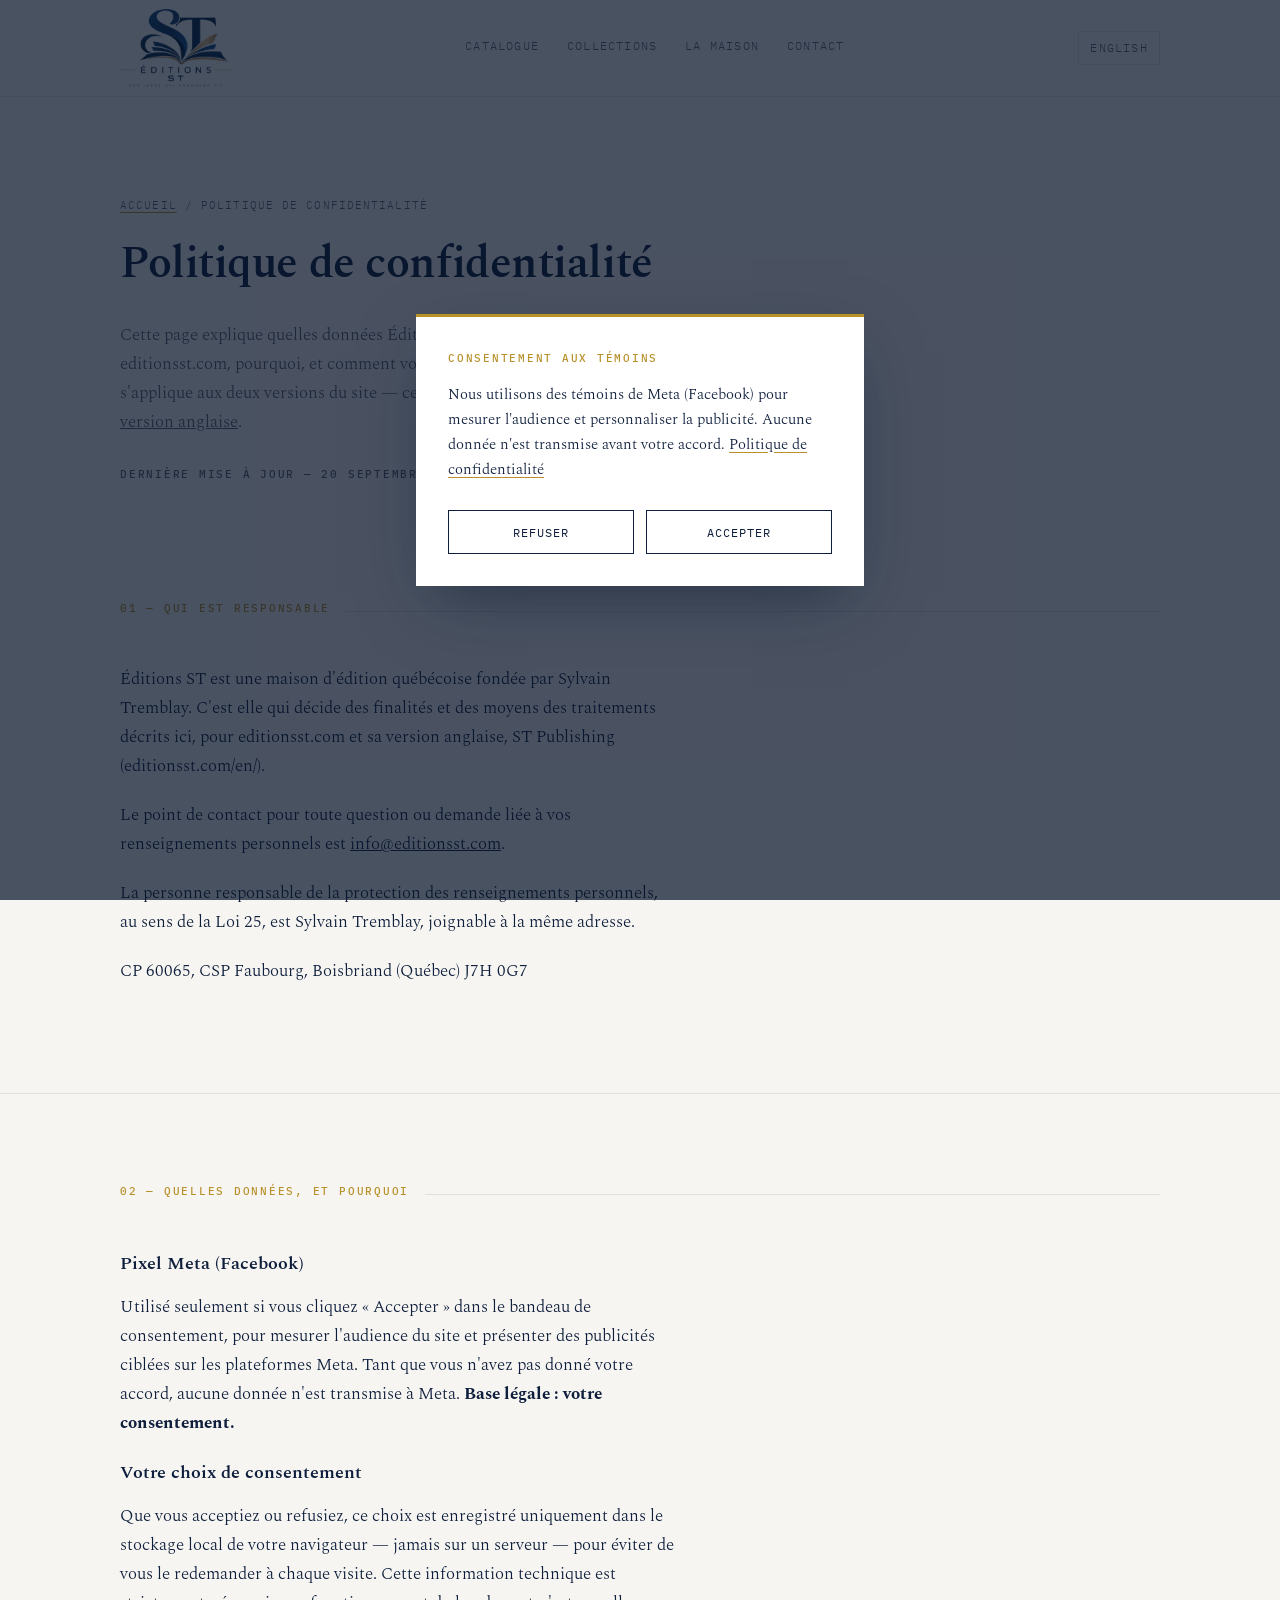
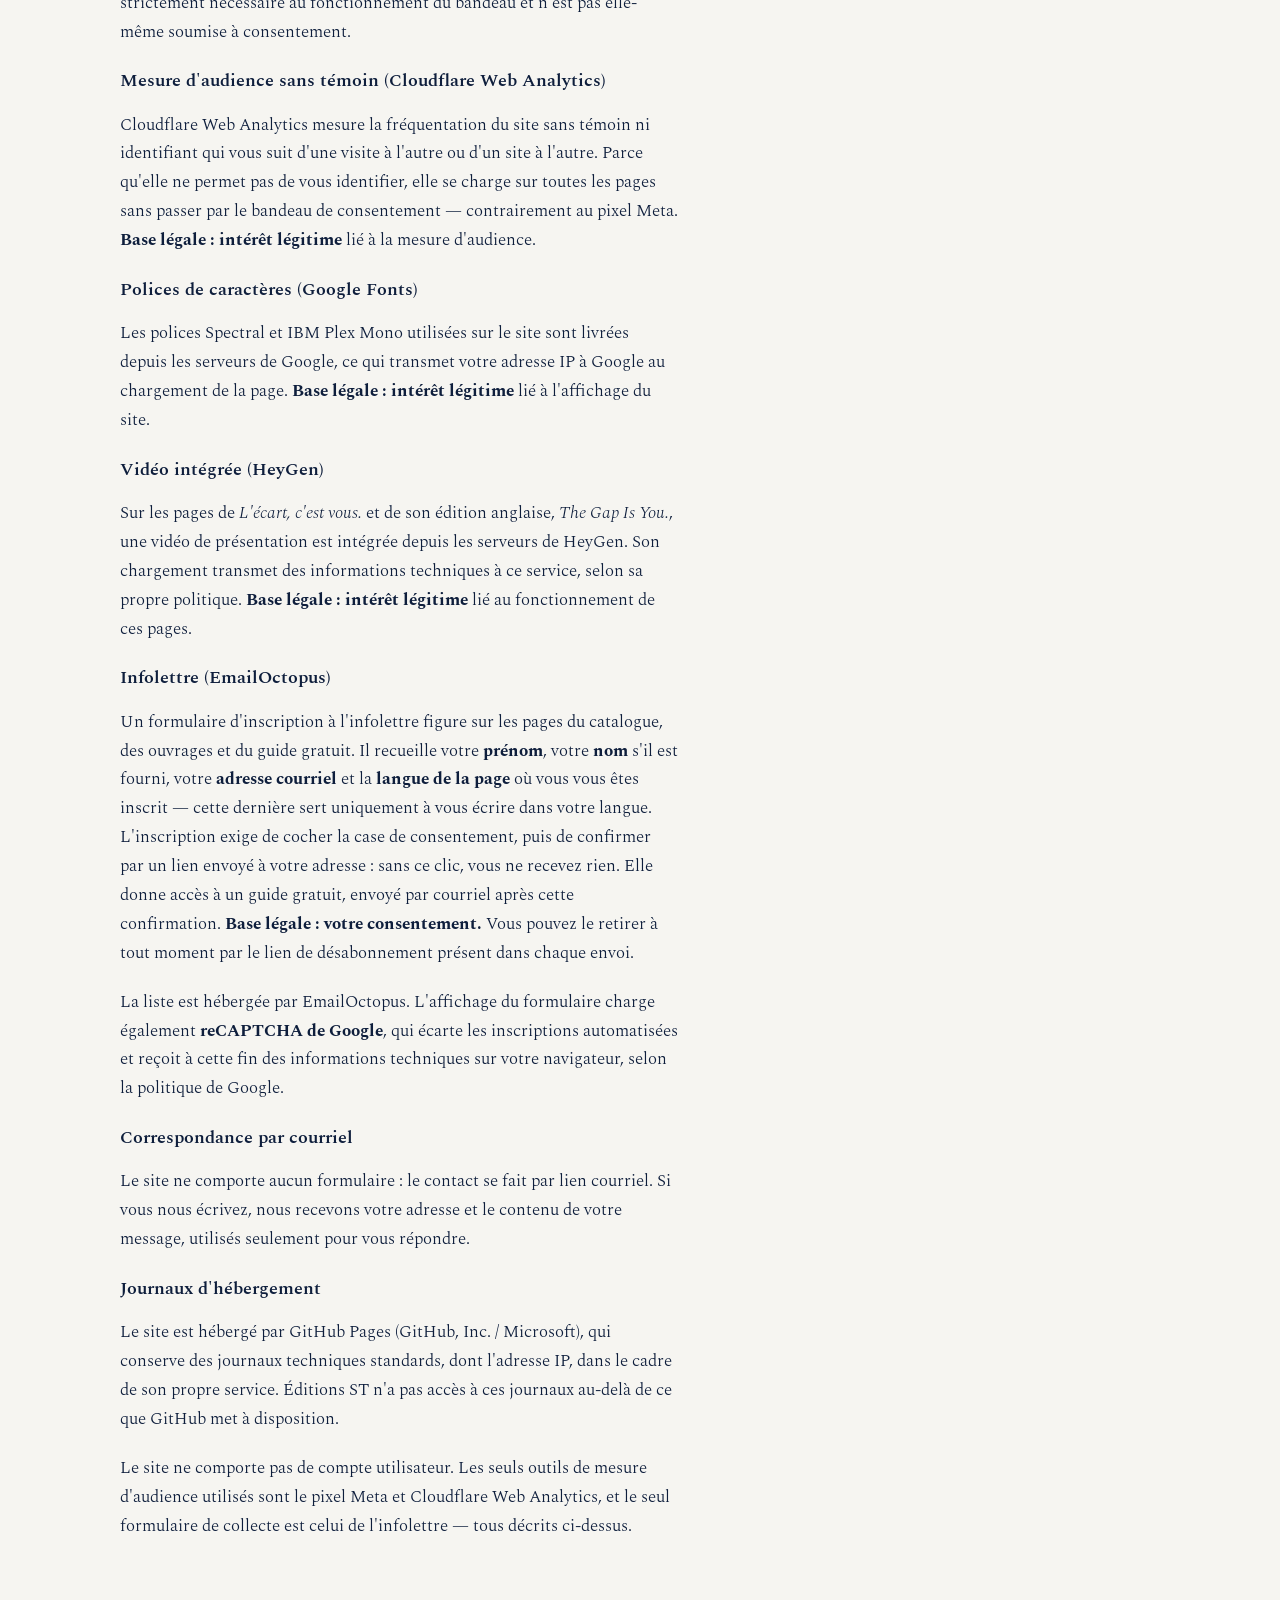
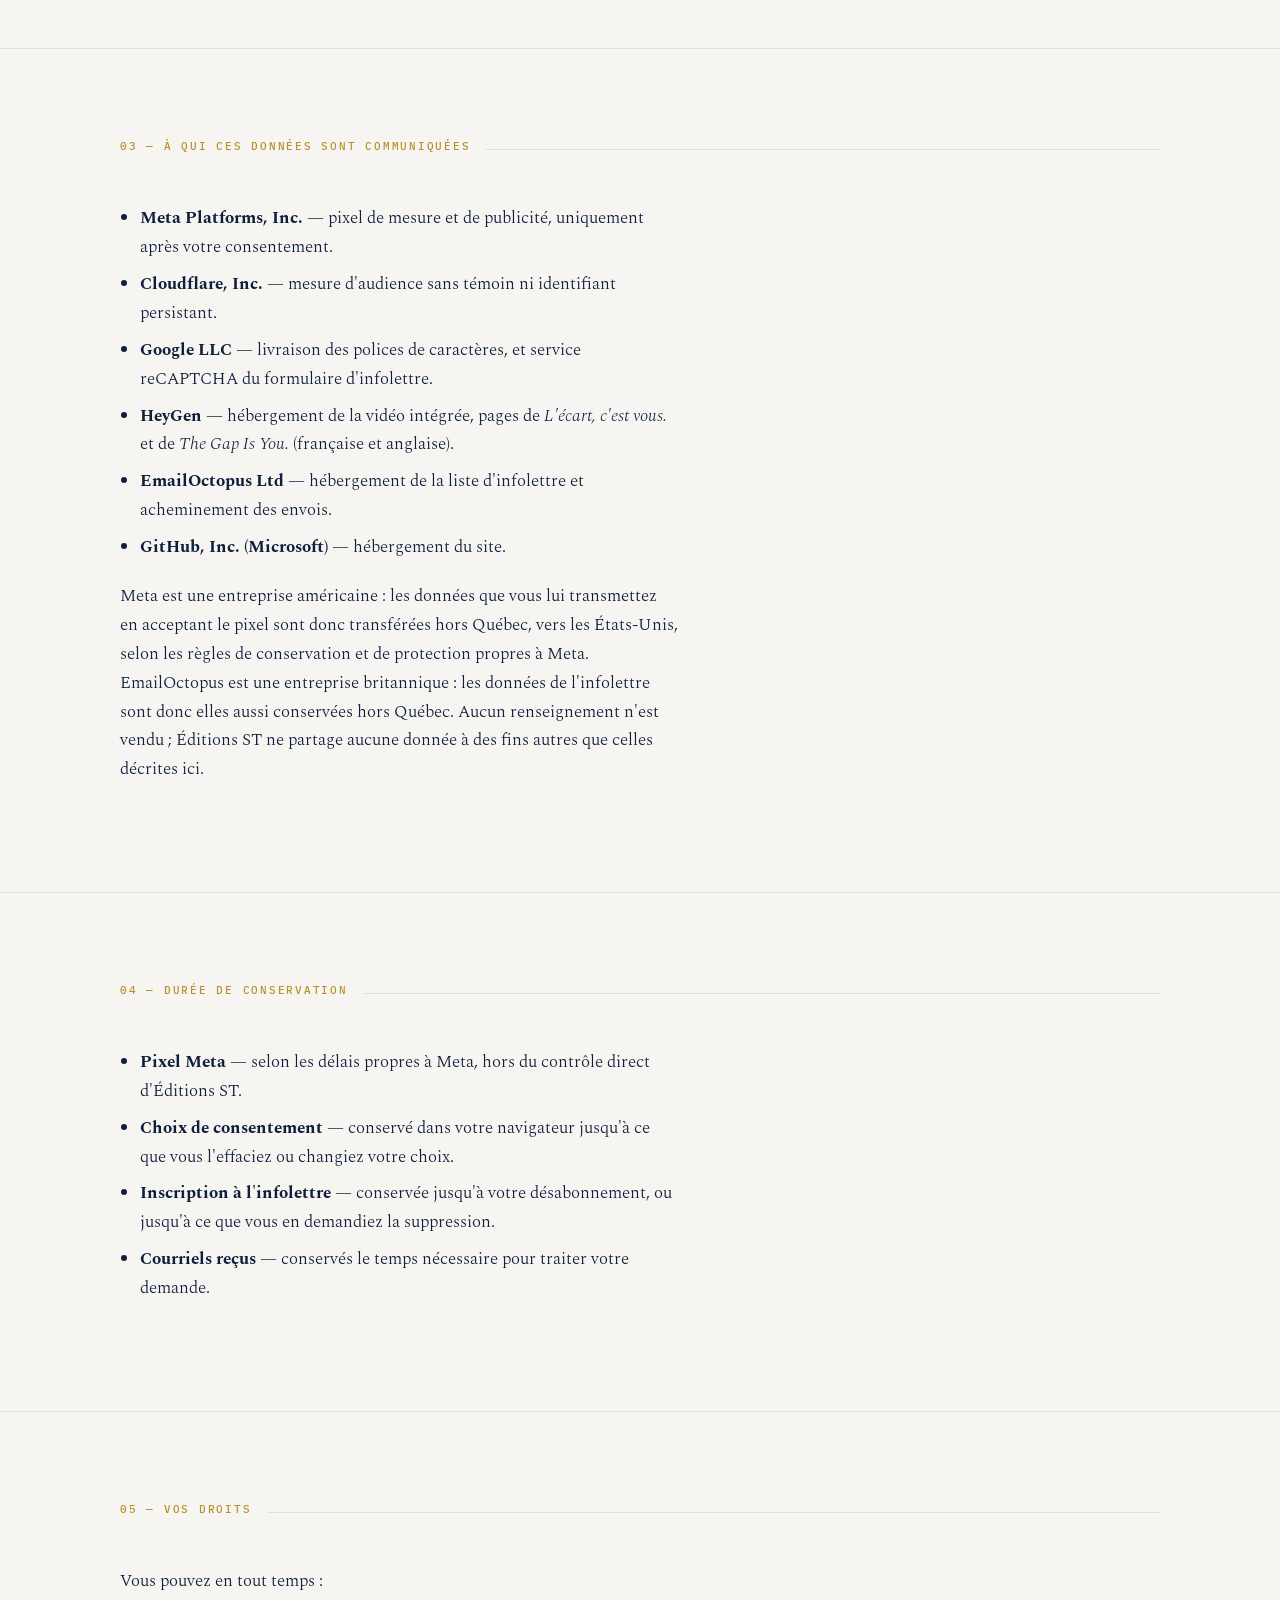
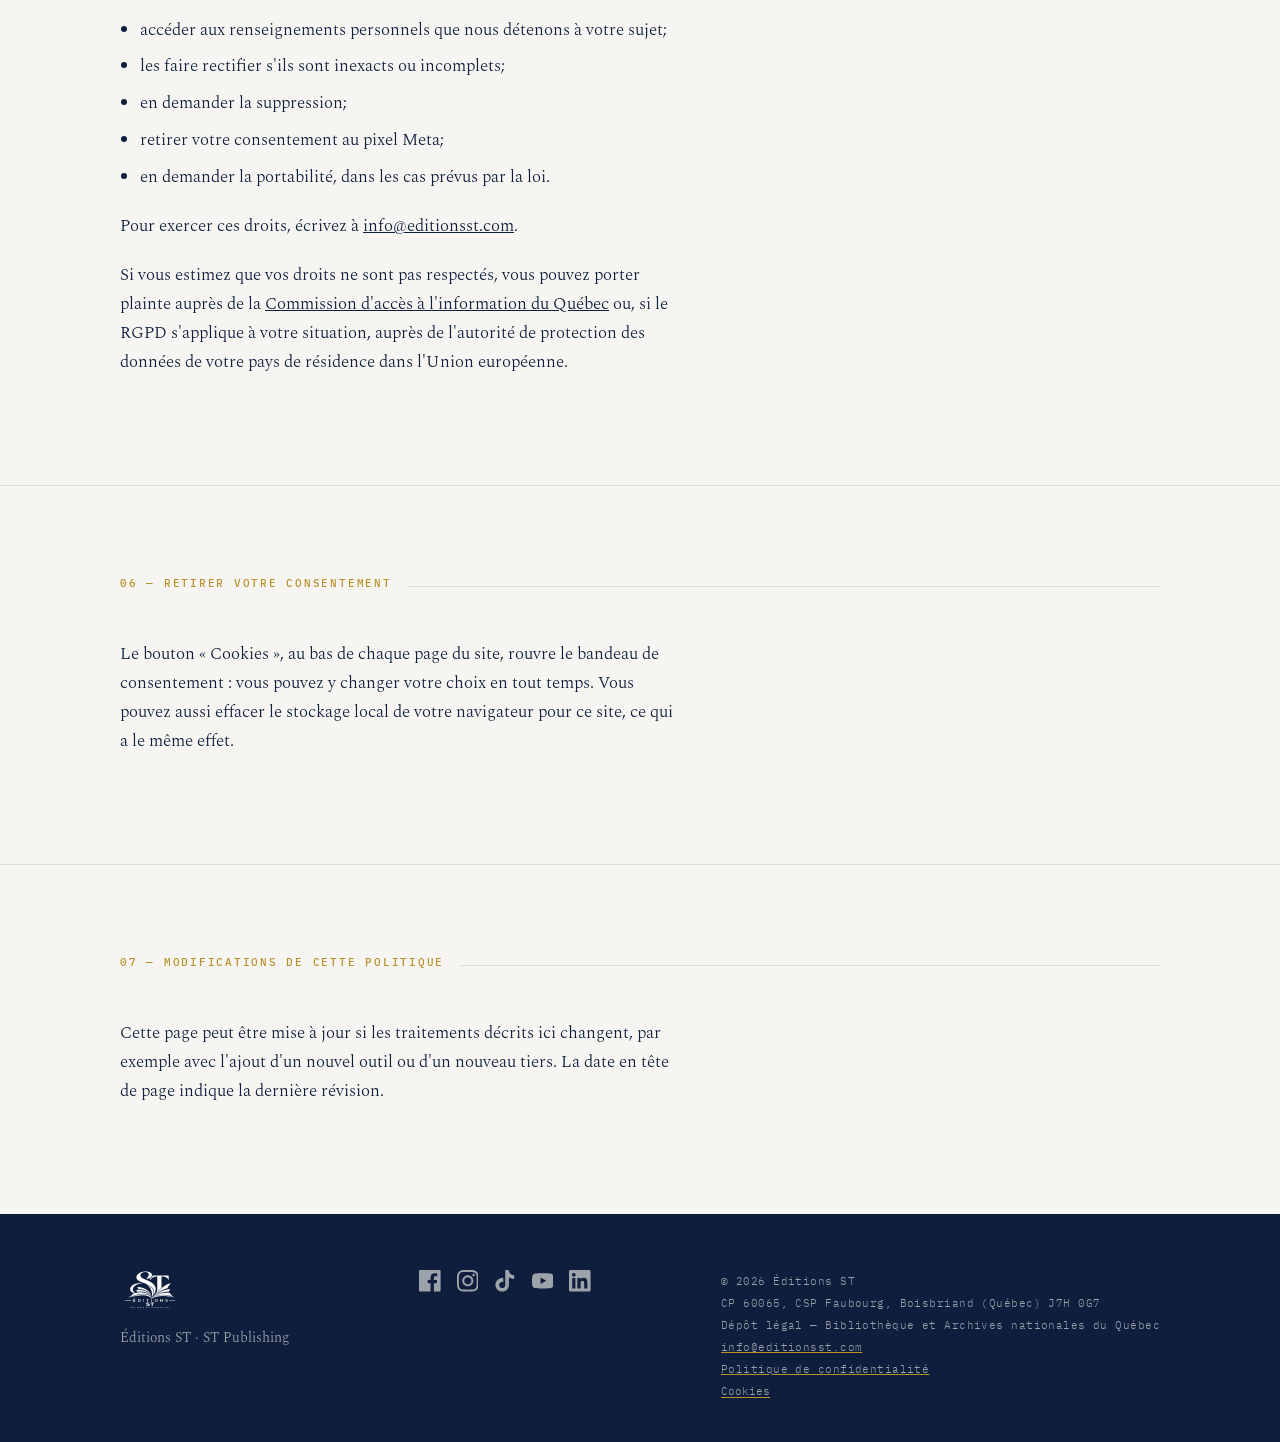
==== commit 766abfbe: "Ajoute les pages d'atterrissage du guide gratuit, sans modale bloquante Les publicités Meta arrivaie" ====
--- a/confidentialite/index.html
+++ b/confidentialite/index.html
@@ -45,7 +45,7 @@
     <p class="fil"><a href="/">Accueil</a> / Politique de confidentialité</p>
     <h1>Politique de confidentialité</h1>
     <p class="resume">Cette page explique quelles données Éditions ST recueille sur editionsst.com, pourquoi, et comment vous pouvez les gérer. Elle s'applique aux deux versions du site — cette page-ci en français, et <a href="/en/privacy/" hreflang="en" lang="en">sa version anglaise</a>.</p>
-    <p class="etiquette maj">Dernière mise à jour — 4 septembre 2026</p>
+    <p class="etiquette maj">Dernière mise à jour — 20 septembre 2026</p>
   </div>
 </section>
 
@@ -79,7 +79,7 @@
     <h3>Vidéo intégrée (HeyGen)</h3>
     <p>Sur les pages de <em>L'écart, c'est vous.</em> et de son édition anglaise, <em>The Gap Is You.</em>, une vidéo de présentation est intégrée depuis les serveurs de HeyGen. Son chargement transmet des informations techniques à ce service, selon sa propre politique. <strong>Base légale : intérêt légitime</strong> lié au fonctionnement de ces pages.</p>
     <h3>Infolettre (EmailOctopus)</h3>
-    <p>Un formulaire d'inscription à l'infolettre figure sur les pages du catalogue et des ouvrages. Il recueille votre <strong>prénom</strong>, votre <strong>nom</strong> s'il est fourni, votre <strong>adresse courriel</strong> et la <strong>langue de la page</strong> où vous vous êtes inscrit — cette dernière sert uniquement à vous écrire dans votre langue. L'inscription exige de cocher la case de consentement, puis de confirmer par un lien envoyé à votre adresse : sans ce clic, vous ne recevez rien. Elle donne accès à un guide gratuit, envoyé par courriel après cette confirmation. <strong>Base légale : votre consentement.</strong> Vous pouvez le retirer à tout moment par le lien de désabonnement présent dans chaque envoi.</p>
+    <p>Un formulaire d'inscription à l'infolettre figure sur les pages du catalogue, des ouvrages et du guide gratuit. Il recueille votre <strong>prénom</strong>, votre <strong>nom</strong> s'il est fourni, votre <strong>adresse courriel</strong> et la <strong>langue de la page</strong> où vous vous êtes inscrit — cette dernière sert uniquement à vous écrire dans votre langue. L'inscription exige de cocher la case de consentement, puis de confirmer par un lien envoyé à votre adresse : sans ce clic, vous ne recevez rien. Elle donne accès à un guide gratuit, envoyé par courriel après cette confirmation. <strong>Base légale : votre consentement.</strong> Vous pouvez le retirer à tout moment par le lien de désabonnement présent dans chaque envoi.</p>
     <p>La liste est hébergée par EmailOctopus. L'affichage du formulaire charge également <strong>reCAPTCHA de Google</strong>, qui écarte les inscriptions automatisées et reçoit à cette fin des informations techniques sur votre navigateur, selon la politique de Google.</p>
     <h3>Correspondance par courriel</h3>
     <p>Le site ne comporte aucun formulaire : le contact se fait par lien courriel. Si vous nous écrivez, nous recevons votre adresse et le contenu de votre message, utilisés seulement pour vous répondre.</p>
--- a/assets/style.css
+++ b/assets/style.css
@@ -178,6 +178,9 @@
   font-family:"IBM Plex Mono",monospace;
   font-size:.75rem;
 }
+/* Sous un titre de section (pages d'ouvrage), le filet du titre suffit :
+   la bordure de la fiche ferait un second trait juste en dessous. */
+.titre-section + .fiche{border-top:0;padding-top:0}
 .fiche div{
   display:flex;gap:1rem;
   padding:.55rem 0;
@@ -267,9 +270,26 @@
 }
 .gratuit .actions{margin-top:.5rem}
 .gratuit .mention{font-size:.8125rem;color:rgba(246,245,241,.6);font-style:italic;margin:1.25rem 0 0}
+/* Bouton dupliqué du premier écran mobile (voir plus bas) : cette version
+   plein écran, entre badge et titre, ne sert à rien tant que l'image et le
+   texte tiennent en dessous — masqué par défaut. */
+.gratuit .cta-mobile{display:none}
 @media(max-width:52rem){
   .gratuit .enveloppe{grid-template-columns:1fr;gap:2.5rem}
   .gratuit .couverture-guide{max-width:13rem}
+}
+/* Premier écran mobile (trafic publicitaire arrivant sur #guide) : le
+   formulaire n'apparaissait qu'après plusieurs écrans — grande image,
+   badge, titre, longs paragraphes. On resserre juste ce qu'il faut pour
+   que le titre et un bouton d'appel entrent dans le premier écran, sans
+   toucher à l'affichage bureau ni à la page de remerciement (qui a sa
+   propre maquette double, exclue ici via :not). */
+@media(max-width:30rem){
+  .gratuit{padding-top:3rem}
+  .gratuit .couverture-guide:not(.duo-couvertures){max-width:7rem}
+  .gratuit .pastille{margin-bottom:1rem}
+  .gratuit .cta-mobile{display:block;text-align:center;margin:0 0 1rem}
+  .gratuit .detail{display:none}
 }
 
 /* L'offre rappelée au-dessus du formulaire lui-même. */
@@ -422,6 +442,38 @@
 .pilier .etiquette{color:var(--or);display:block;margin-bottom:.75rem}
 .pilier p{margin:0;font-size:.9375rem;color:var(--gris);line-height:1.65}
 
+/* ---- Dans le livre : la description détaillée ----
+   Une rubrique par thème, titre court à gauche et texte à droite, à la
+   manière des entrées d'une notice. Les tuiles reprennent le carrelage
+   des piliers ; .cas en est la variante à deux colonnes. */
+.rubrique{
+  display:grid;grid-template-columns:minmax(0,13rem) minmax(0,1fr);
+  gap:2.5rem;padding:2.75rem 0;
+}
+.titre-section + .rubrique{padding-top:0}
+.rubrique + .rubrique{border-top:1px solid var(--encre-voile)}
+.rubrique h3{font-weight:600;font-size:1.1875rem;line-height:1.35;margin:0}
+.rubrique h4{font-weight:600;font-size:1.0625rem;margin:2rem 0 .5rem}
+.rubrique .texte > p{margin:0 0 1.5rem;max-width:60ch}
+.rubrique .texte > :last-child{margin-bottom:0}
+.rubrique .piliers,.rubrique .cas{margin:0 0 1.5rem}
+.cas{display:grid;grid-template-columns:repeat(2,1fr);gap:1px;background:var(--encre-voile)}
+.etapes{list-style:none;margin:0 0 1.5rem;padding:0;display:flex;flex-wrap:wrap;gap:.5rem}
+.etapes li{
+  font-family:"IBM Plex Mono",monospace;font-size:.6875rem;
+  letter-spacing:.12em;text-transform:uppercase;font-weight:500;
+  padding:.4rem .75rem;border:1px solid var(--encre-voile);background:var(--papier-pur);
+}
+.etapes li::before{content:counter(list-item) " ";color:var(--or)}
+.questions{list-style:none;margin:0 0 2rem;padding:0;max-width:60ch}
+.questions li{padding:.85rem 0;border-bottom:1px dotted var(--encre-voile)}
+.questions li:first-child{padding-top:0}
+.questions strong{font-weight:600}
+.rubrique .ambition{
+  border-left:2px solid var(--or);padding-left:1.15rem;
+  font-size:1.1875rem;line-height:1.6;
+}
+
 /* L'auteur : portrait et notice */
 .auteur{display:grid;grid-template-columns:minmax(0,10rem) minmax(0,1fr);gap:2.5rem;align-items:start}
 .auteur img{width:100%;height:auto;display:block;
@@ -442,6 +494,8 @@
   .hero-ouvrage .enveloppe{grid-template-columns:1fr;gap:3rem}
   .volume{max-width:14rem}
   .piliers{grid-template-columns:1fr}
+  .rubrique{grid-template-columns:1fr;gap:1.25rem}
+  .cas{grid-template-columns:1fr}
   .auteur{grid-template-columns:1fr;gap:2rem}
   .auteur img{max-width:9rem}
   .jumelle{grid-template-columns:minmax(0,7rem) minmax(0,1fr);gap:1.75rem}
@@ -460,8 +514,14 @@
   display:flex;align-items:center;justify-content:center;
   padding:1.5rem;
 }
+/* Plafonnée à la hauteur visible, avec défilement interne : dans un navigateur
+   intégré (Facebook, Instagram) l'écran utile est réduit par les barres de
+   l'appli, et une boîte plus haute que lui était coupée sans recours. `dvh`
+   suit la hauteur réellement visible ; `vh` sert de repli. */
 .modale-cookies{
   width:100%;max-width:28rem;
+  max-height:calc(100vh - 3rem);max-height:calc(100dvh - 3rem);
+  overflow-y:auto;
   background:var(--papier-pur);color:var(--encre);
   border-top:3px solid var(--or);
   box-shadow:0 24px 64px -16px rgba(8,20,42,.5);
@@ -487,6 +547,33 @@
   .modale-cookies-boutons{flex-direction:column}
 }
 
+/* ---- Bandeau de consentement (pages d'atterrissage) ----
+   Même texte, mêmes boutons de poids égal que la modale, mais collé en bas
+   et sans fond assombri : la page reste lisible et utilisable. Le corps
+   reçoit une marge égale à sa hauteur (--h-bandeau-cookies, posée par
+   assets/consentement.js) pour que le formulaire puisse défiler au-dessus. */
+body.bandeau-cookies-ouvert{padding-bottom:var(--h-bandeau-cookies,0)}
+.bandeau-cookies{
+  position:fixed;left:0;right:0;bottom:0;z-index:1000;
+  background:var(--papier-pur);color:var(--encre);
+  border-top:3px solid var(--or);
+  box-shadow:0 -12px 32px -12px rgba(8,20,42,.35);
+  padding:.6rem 1.5rem;
+  display:flex;align-items:center;justify-content:center;gap:1.5rem;
+}
+.bandeau-cookies p{margin:0;font-size:.875rem;line-height:1.5;max-width:44rem}
+.bandeau-cookies a{color:var(--encre);text-decoration-color:var(--or);text-underline-offset:3px}
+.bandeau-cookies .modale-cookies-boutons{flex:0 0 auto;gap:.5rem}
+.bandeau-cookies .modale-cookies-bouton{flex:0 0 auto;padding:.7rem 1.1rem}
+@media(max-width:40rem){
+  .bandeau-cookies{flex-direction:column;align-items:stretch;gap:.5rem;padding:.6rem .85rem}
+  .bandeau-cookies p{font-size:.75rem;line-height:1.35}
+  /* Les deux boutons restent côte à côte et de même largeur : la colonne
+     de la modale ferait doubler la hauteur du bandeau. */
+  .bandeau-cookies .modale-cookies-boutons{flex-direction:row}
+  .bandeau-cookies .modale-cookies-bouton{flex:1;padding:.55rem .75rem}
+}
+
 /* ---- Page légale (politique de confidentialité) ---- */
 .entete-page{padding:4rem 0 1rem}
 .entete-page h1{
@@ -499,6 +586,25 @@
 .politique p{margin:0 0 1.25rem;max-width:62ch}
 .politique ul{margin:0 0 1.25rem;padding-left:1.25rem;max-width:62ch}
 .politique li{margin-bottom:.5rem}
+
+/* ---- Page de remerciement (bilingue, un seul écran) ----
+   Le forfait EmailOctopus de l'éditeur n'admet qu'un formulaire, donc
+   qu'une seule redirection possible : la page sert l'anglais et le
+   français côte à côte plutôt que deux pages distinctes. */
+.gratuit .bloc-langue .etiquette{color:var(--or-clair);display:block;margin-bottom:.5rem}
+.gratuit .bloc-langue+.bloc-langue{margin-top:1.5rem;padding-top:1.5rem;border-top:1px solid rgba(246,245,241,.14)}
+/* Duo de maquettes, anglaise puis française : les deux fichiers n'ont pas
+   le même ratio (l'anglaise est recadrée plus courte), donc on les cale
+   sur une hauteur commune plutôt que sur une largeur, avec un léger
+   chevauchement pour une mise en scène plutôt que deux images juxtaposées.
+   Pas d'ombre CSS ici non plus — même raison que pour la maquette seule. */
+.gratuit .couverture-guide.duo-couvertures{display:flex;align-items:flex-end;justify-content:center}
+.gratuit .couverture-guide.duo-couvertures img{width:auto;height:12rem}
+.gratuit .couverture-guide.duo-couvertures img:first-child{position:relative;z-index:1;margin-right:-1.75rem}
+@media(max-width:52rem){
+  .gratuit .couverture-guide.duo-couvertures img{height:9.5rem}
+  .gratuit .couverture-guide.duo-couvertures img:first-child{margin-right:-1.25rem}
+}
 
 /* ---- Promo du guide gratuit ----
    Boîte flottante, pas une modale : pas de fond assombri, le défilement
@@ -540,3 +646,68 @@
 /* Bref surlignage au clic, quand la promo fait défiler jusqu'au bloc
    (transition posée sur .gratuit lui-même, voir plus haut). */
 .gratuit.mis-en-evidence{box-shadow:inset 0 0 0 3px var(--or)}
+
+/* ---- Page d'atterrissage du guide (/guide-gratuit/, /en/free-guide/) ----
+   Destination des publicités : le formulaire doit être visible dès le premier
+   écran, sans défilement, sans menu, sans promo. Même fond d'encre et même
+   maquette que .gratuit, mais la section n'en réutilise PAS la classe : sa
+   règle `.gratuit p` (texte clair) s'appliquerait aussi aux paragraphes du
+   formulaire injecté, illisibles sur la carte claire. Le formulaire est posé
+   sur cette carte parce que le script du fournisseur ne prévoit que des champs
+   sur fond papier ; restyler ses champs pour l'encre casserait à sa prochaine
+   mise à jour. Le bandeau est épuré (logo + bascule de langue), plus bas que
+   celui du site et non collant : chaque pixel gagné remonte le formulaire. */
+.bandeau.epure{--hauteur-logo:3rem;position:static}
+.atterrissage{background:var(--encre);color:var(--papier);padding:2rem 0 3.5rem}
+.atterrissage .enveloppe{
+  display:grid;grid-template-columns:minmax(0,1fr) minmax(0,16rem);
+  gap:4rem;align-items:start;
+}
+.atterrissage h1{
+  color:var(--papier);font-weight:600;font-size:clamp(1.75rem,4vw,2.5rem);
+  line-height:1.15;letter-spacing:-.01em;margin:0 0 .5rem;
+}
+.atterrissage .sous-titre{color:var(--or-clair);font-style:normal;margin:0 0 1rem}
+.atterrissage .accroche{
+  color:var(--papier);font-size:1.1875rem;line-height:1.6;
+  max-width:56ch;margin:0 0 1.25rem;
+}
+.atterrissage .pastille{margin-bottom:1rem}
+.atterrissage .couverture-guide{margin:0;align-self:center}
+.atterrissage .couverture-guide img{width:100%;height:auto;display:block}
+.carte-formulaire{
+  background:var(--papier);color:var(--encre);
+  border-top:3px solid var(--or);padding:1.25rem 1.75rem 1.5rem;
+  max-width:34rem;
+}
+.carte-formulaire .etiquette{color:var(--or);display:block;margin-bottom:1rem}
+.carte-formulaire .infolettre{max-width:none}
+.carte-formulaire .mention{
+  color:var(--gris);font-size:.8125rem;font-style:italic;margin:1rem 0 0;
+}
+.atterrissage-suite .detail{max-width:56ch;margin:0 0 1.15rem}
+.atterrissage-suite .cadeaux{
+  font-family:"IBM Plex Mono",monospace;font-size:.75rem;letter-spacing:.06em;
+  color:var(--encre);border-left:2px solid var(--or);padding-left:1rem;
+  margin:1.75rem 0;line-height:1.9;
+}
+.atterrissage-suite .auteur-ligne{color:var(--gris);font-size:.9375rem;margin:0;max-width:56ch}
+.atterrissage-suite .actions{margin-top:2rem}
+@media(max-width:52rem){
+  .atterrissage .enveloppe{grid-template-columns:1fr;gap:2.5rem}
+  .atterrissage .couverture-guide{max-width:13rem}
+}
+/* Mobile : pastille, titre et accroche se resserrent pour que la carte du
+   formulaire commence dans le premier écran ; la maquette passe sous le
+   formulaire (elle le suit dans le HTML). */
+@media(max-width:30rem){
+  .bandeau.epure{--hauteur-logo:2.25rem}
+  .atterrissage{padding:1rem 0 2rem}
+  .atterrissage .pastille{margin-bottom:.6rem;padding:.4rem .85rem;font-size:.8125rem}
+  .atterrissage h1{font-size:1.625rem;margin-bottom:.4rem}
+  .atterrissage .sous-titre{margin-bottom:.5rem;font-size:.9375rem;line-height:1.45}
+  .atterrissage .accroche{font-size:.9375rem;line-height:1.4;margin-bottom:1rem}
+  .atterrissage .couverture-guide{max-width:9rem}
+  .carte-formulaire{padding:1rem 1rem 1.1rem}
+  .carte-formulaire .etiquette{margin-bottom:.5rem}
+}
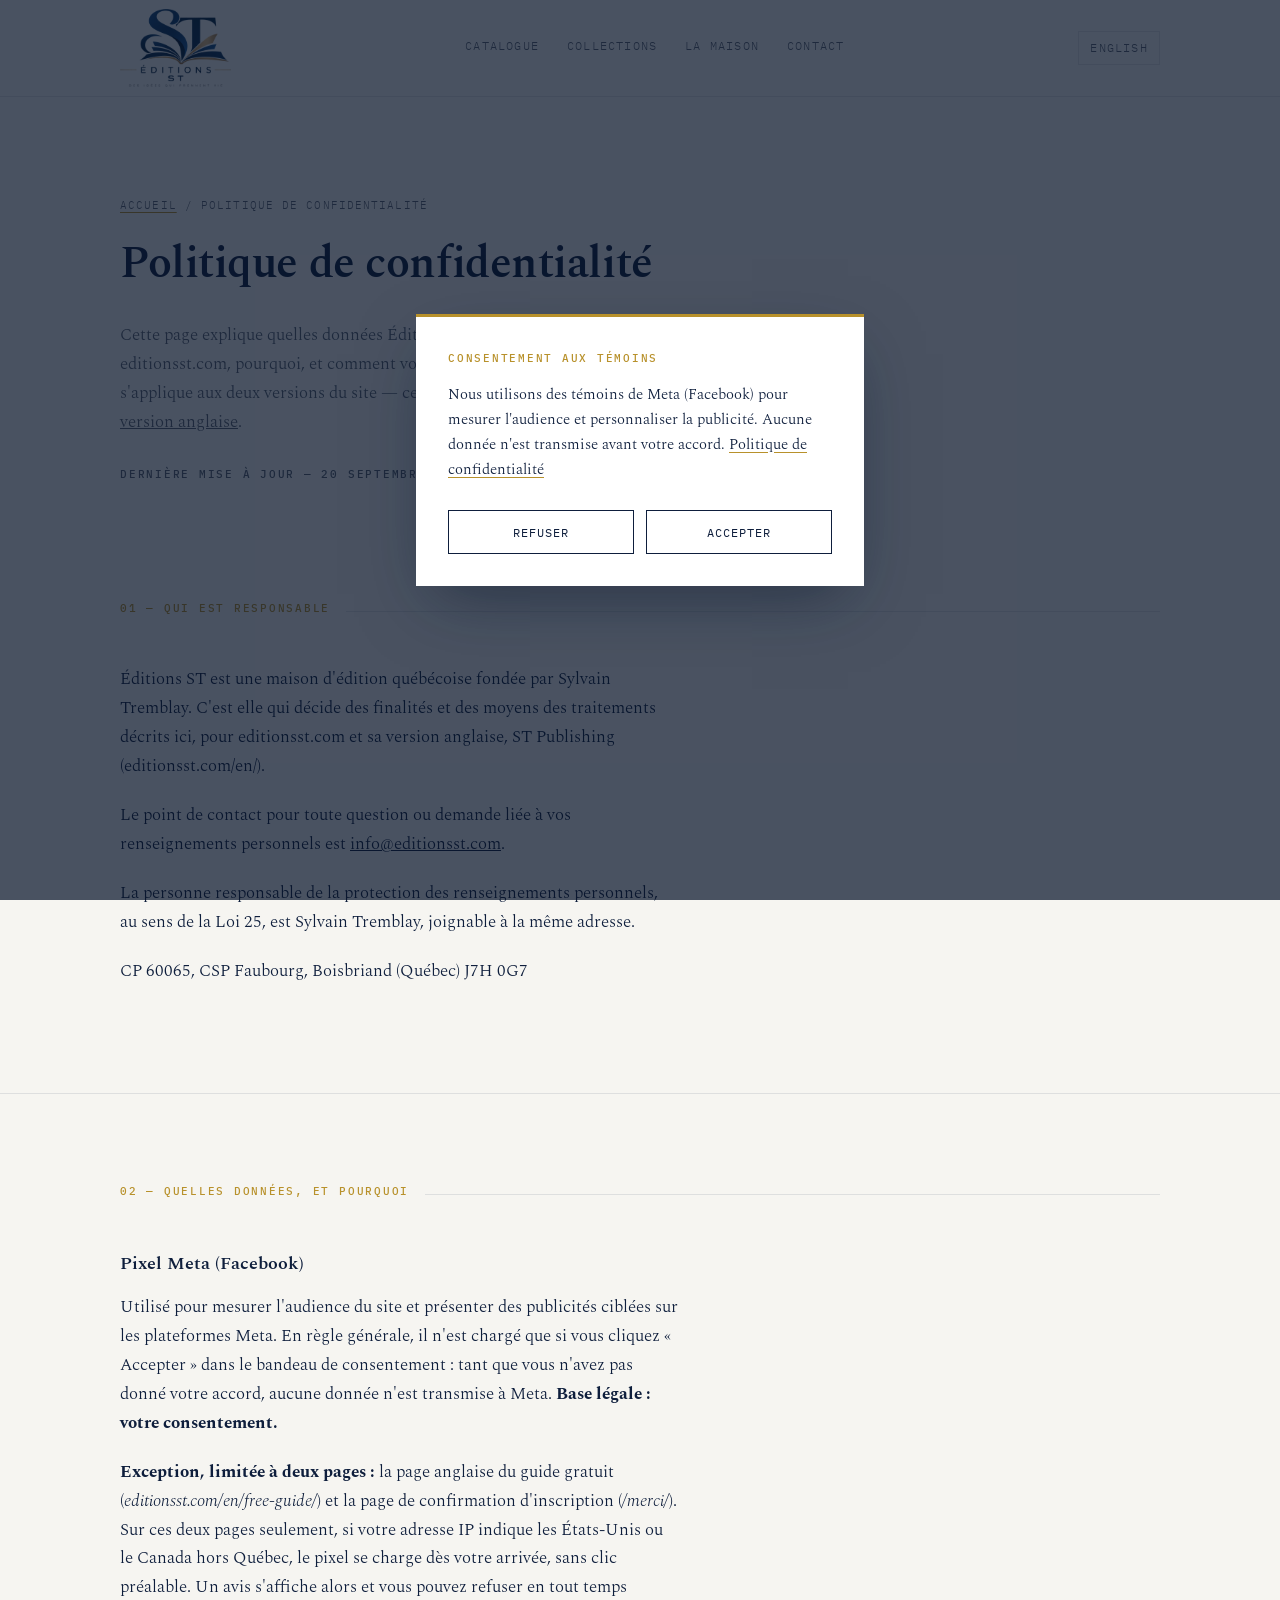
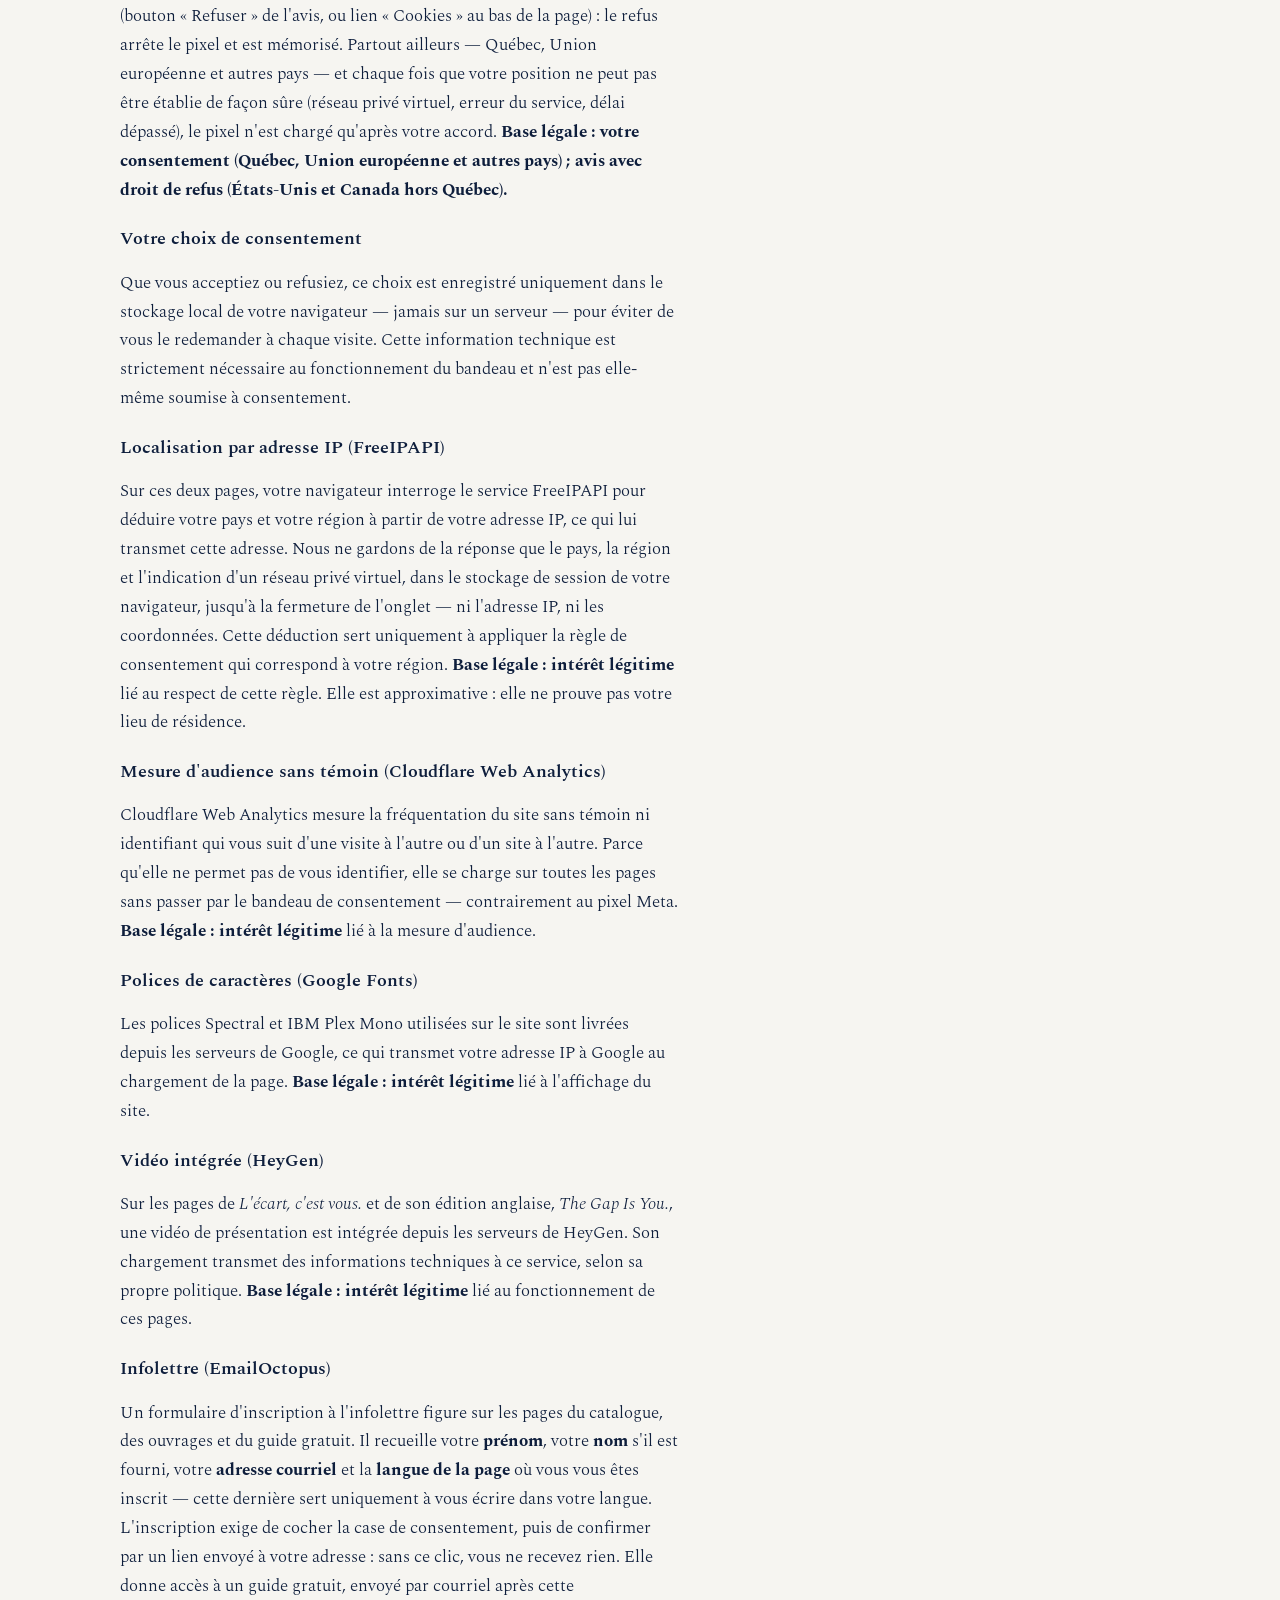
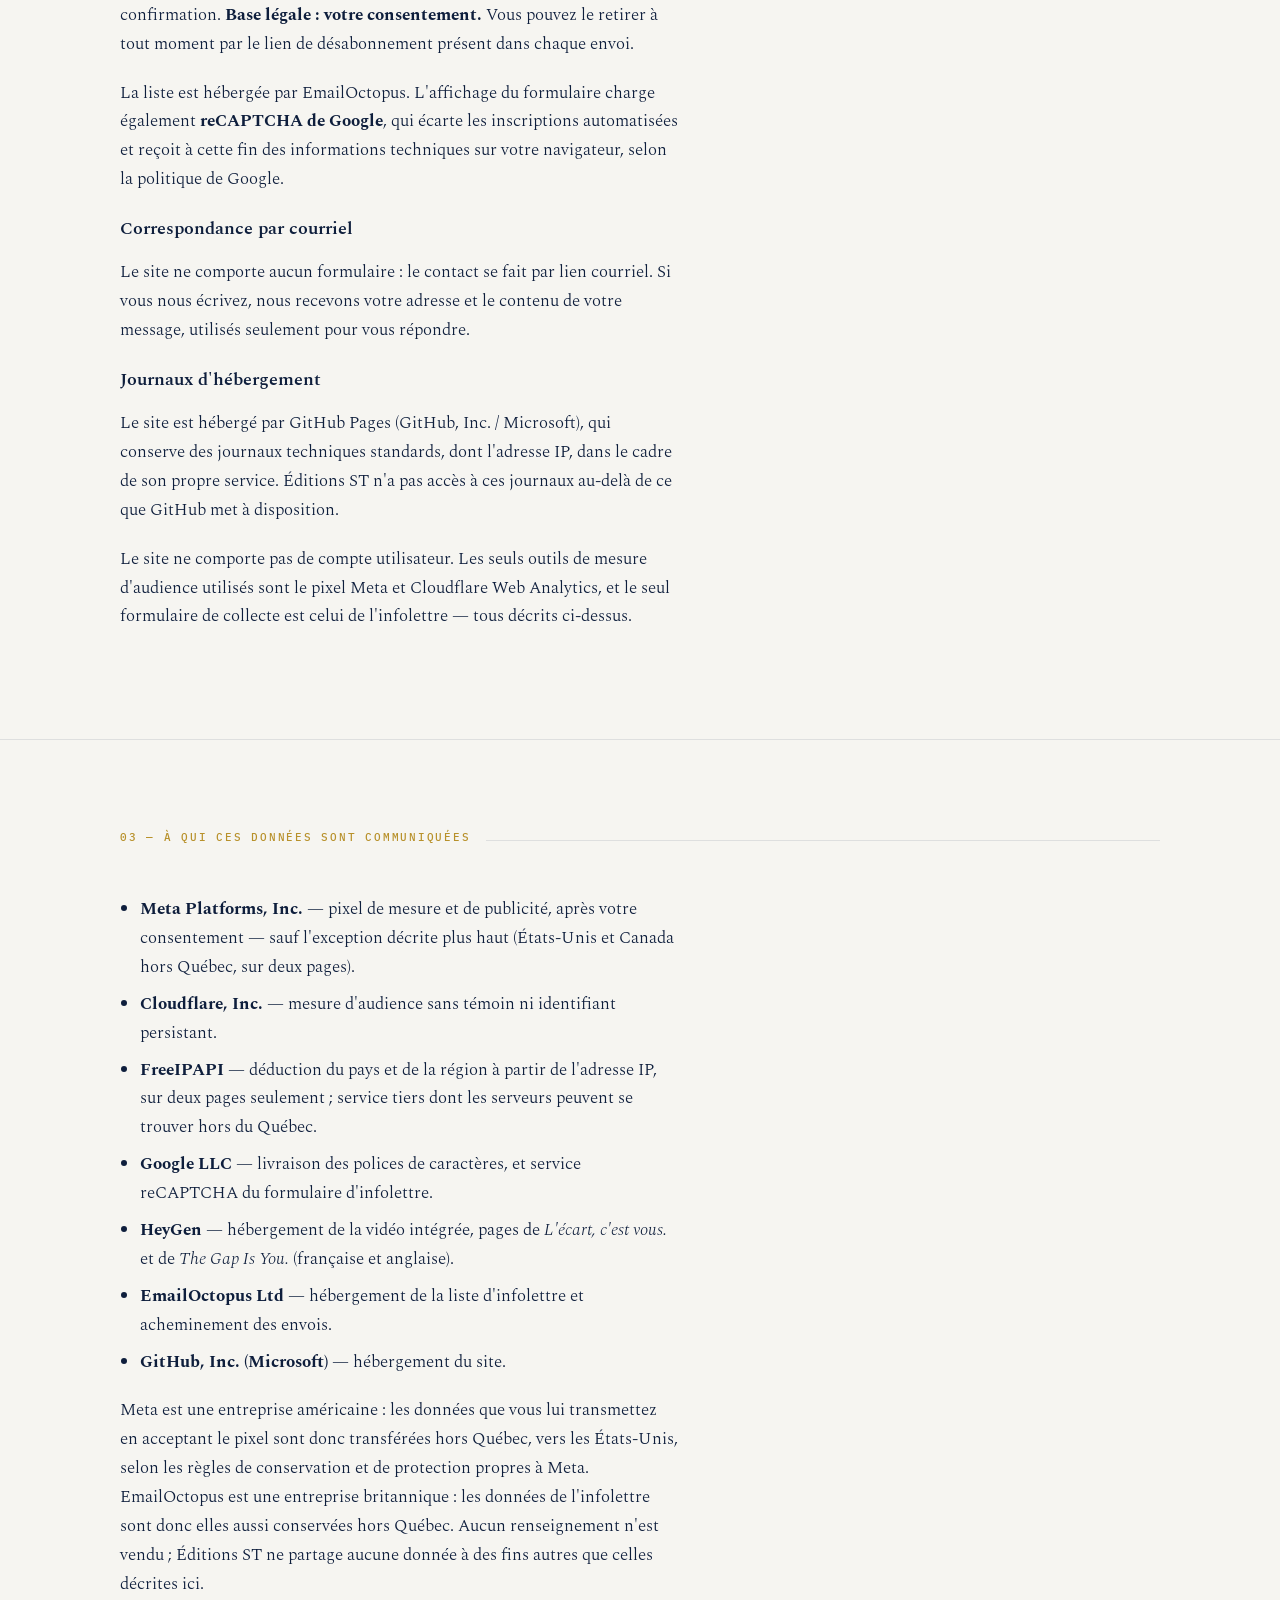
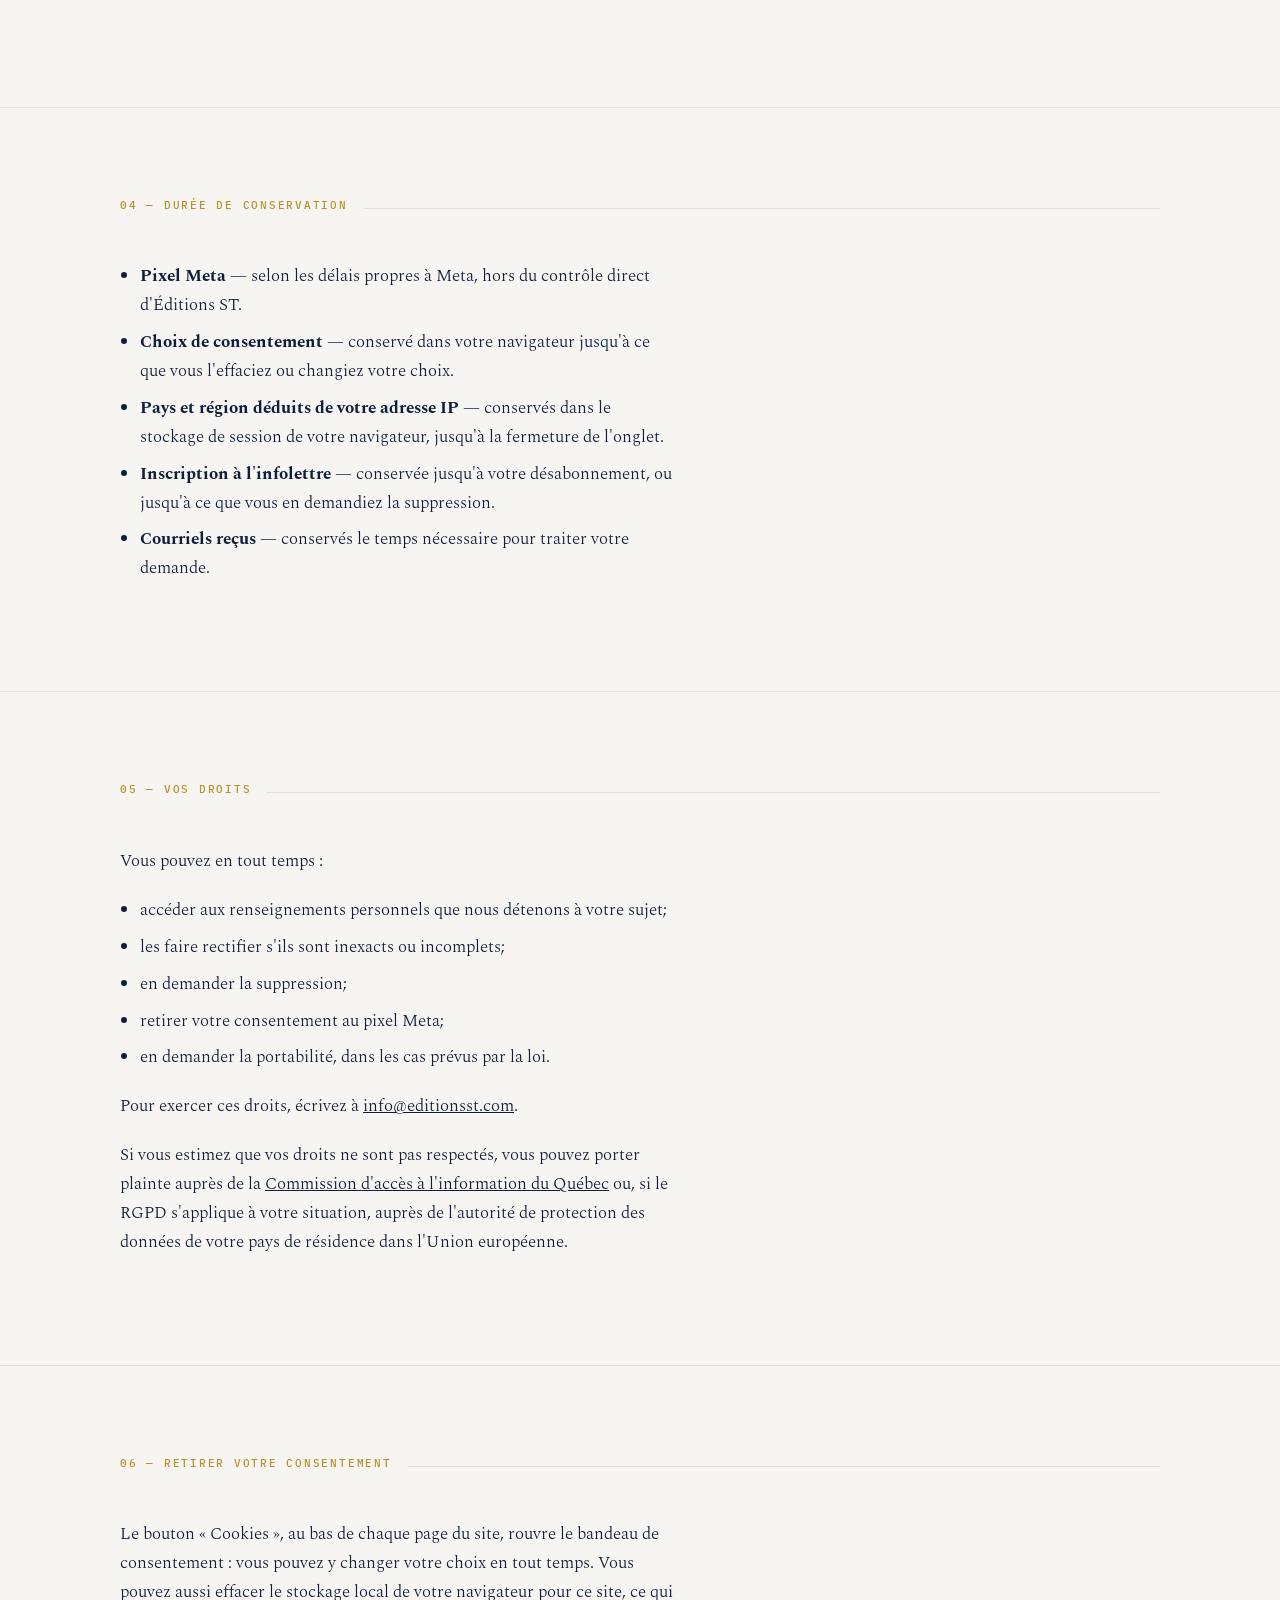
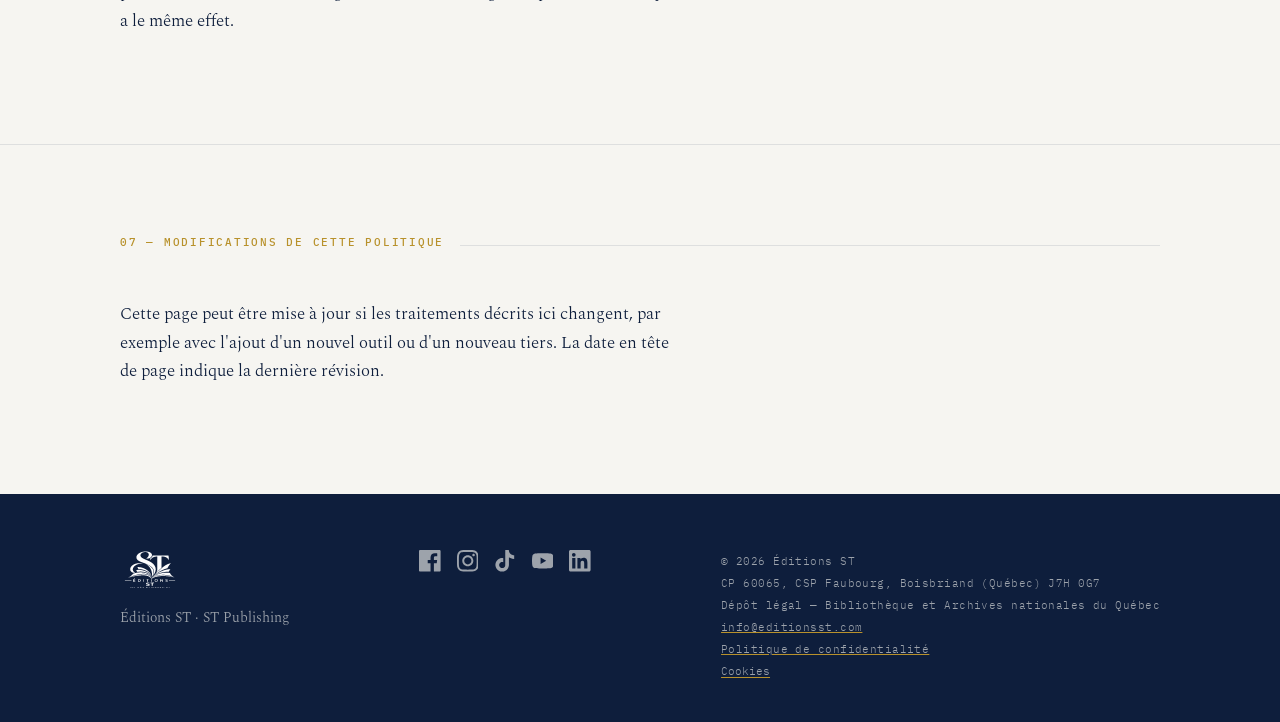
==== commit a3224155: "Consentement selon la géographie sur la page anglaise du guide et /merci/ États-Unis et Canada hors " ====
--- a/confidentialite/index.html
+++ b/confidentialite/index.html
@@ -69,9 +69,12 @@
       <span class="trait"></span>
     </div>
     <h3>Pixel Meta (Facebook)</h3>
-    <p>Utilisé seulement si vous cliquez « Accepter » dans le bandeau de consentement, pour mesurer l'audience du site et présenter des publicités ciblées sur les plateformes Meta. Tant que vous n'avez pas donné votre accord, aucune donnée n'est transmise à Meta. <strong>Base légale : votre consentement.</strong></p>
+    <p>Utilisé pour mesurer l'audience du site et présenter des publicités ciblées sur les plateformes Meta. En règle générale, il n'est chargé que si vous cliquez « Accepter » dans le bandeau de consentement : tant que vous n'avez pas donné votre accord, aucune donnée n'est transmise à Meta. <strong>Base légale : votre consentement.</strong></p>
+    <p><strong>Exception, limitée à deux pages :</strong> la page anglaise du guide gratuit (<em>editionsst.com/en/free-guide/</em>) et la page de confirmation d'inscription (<em>/merci/</em>). Sur ces deux pages seulement, si votre adresse IP indique les États-Unis ou le Canada hors Québec, le pixel se charge dès votre arrivée, sans clic préalable. Un avis s'affiche alors et vous pouvez refuser en tout temps (bouton « Refuser » de l'avis, ou lien « Cookies » au bas de la page) : le refus arrête le pixel et est mémorisé. Partout ailleurs — Québec, Union européenne et autres pays — et chaque fois que votre position ne peut pas être établie de façon sûre (réseau privé virtuel, erreur du service, délai dépassé), le pixel n'est chargé qu'après votre accord. <strong>Base légale : votre consentement (Québec, Union européenne et autres pays) ; avis avec droit de refus (États-Unis et Canada hors Québec).</strong></p>
     <h3>Votre choix de consentement</h3>
     <p>Que vous acceptiez ou refusiez, ce choix est enregistré uniquement dans le stockage local de votre navigateur — jamais sur un serveur — pour éviter de vous le redemander à chaque visite. Cette information technique est strictement nécessaire au fonctionnement du bandeau et n'est pas elle-même soumise à consentement.</p>
+    <h3>Localisation par adresse IP (FreeIPAPI)</h3>
+    <p>Sur ces deux pages, votre navigateur interroge le service FreeIPAPI pour déduire votre pays et votre région à partir de votre adresse IP, ce qui lui transmet cette adresse. Nous ne gardons de la réponse que le pays, la région et l'indication d'un réseau privé virtuel, dans le stockage de session de votre navigateur, jusqu'à la fermeture de l'onglet — ni l'adresse IP, ni les coordonnées. Cette déduction sert uniquement à appliquer la règle de consentement qui correspond à votre région. <strong>Base légale : intérêt légitime</strong> lié au respect de cette règle. Elle est approximative : elle ne prouve pas votre lieu de résidence.</p>
     <h3>Mesure d'audience sans témoin (Cloudflare Web Analytics)</h3>
     <p>Cloudflare Web Analytics mesure la fréquentation du site sans témoin ni identifiant qui vous suit d'une visite à l'autre ou d'un site à l'autre. Parce qu'elle ne permet pas de vous identifier, elle se charge sur toutes les pages sans passer par le bandeau de consentement — contrairement au pixel Meta. <strong>Base légale : intérêt légitime</strong> lié à la mesure d'audience.</p>
     <h3>Polices de caractères (Google Fonts)</h3>
@@ -96,8 +99,9 @@
       <span class="trait"></span>
     </div>
     <ul>
-      <li><strong>Meta Platforms, Inc.</strong> — pixel de mesure et de publicité, uniquement après votre consentement.</li>
+      <li><strong>Meta Platforms, Inc.</strong> — pixel de mesure et de publicité, après votre consentement — sauf l'exception décrite plus haut (États-Unis et Canada hors Québec, sur deux pages).</li>
       <li><strong>Cloudflare, Inc.</strong> — mesure d'audience sans témoin ni identifiant persistant.</li>
+      <li><strong>FreeIPAPI</strong> — déduction du pays et de la région à partir de l'adresse IP, sur deux pages seulement ; service tiers dont les serveurs peuvent se trouver hors du Québec.</li>
       <li><strong>Google LLC</strong> — livraison des polices de caractères, et service reCAPTCHA du formulaire d'infolettre.</li>
       <li><strong>HeyGen</strong> — hébergement de la vidéo intégrée, pages de <em>L'écart, c'est vous.</em> et de <em>The Gap Is You.</em> (française et anglaise).</li>
       <li><strong>EmailOctopus Ltd</strong> — hébergement de la liste d'infolettre et acheminement des envois.</li>
@@ -116,6 +120,7 @@
     <ul>
       <li><strong>Pixel Meta</strong> — selon les délais propres à Meta, hors du contrôle direct d'Éditions ST.</li>
       <li><strong>Choix de consentement</strong> — conservé dans votre navigateur jusqu'à ce que vous l'effaciez ou changiez votre choix.</li>
+      <li><strong>Pays et région déduits de votre adresse IP</strong> — conservés dans le stockage de session de votre navigateur, jusqu'à la fermeture de l'onglet.</li>
       <li><strong>Inscription à l'infolettre</strong> — conservée jusqu'à votre désabonnement, ou jusqu'à ce que vous en demandiez la suppression.</li>
       <li><strong>Courriels reçus</strong> — conservés le temps nécessaire pour traiter votre demande.</li>
     </ul>
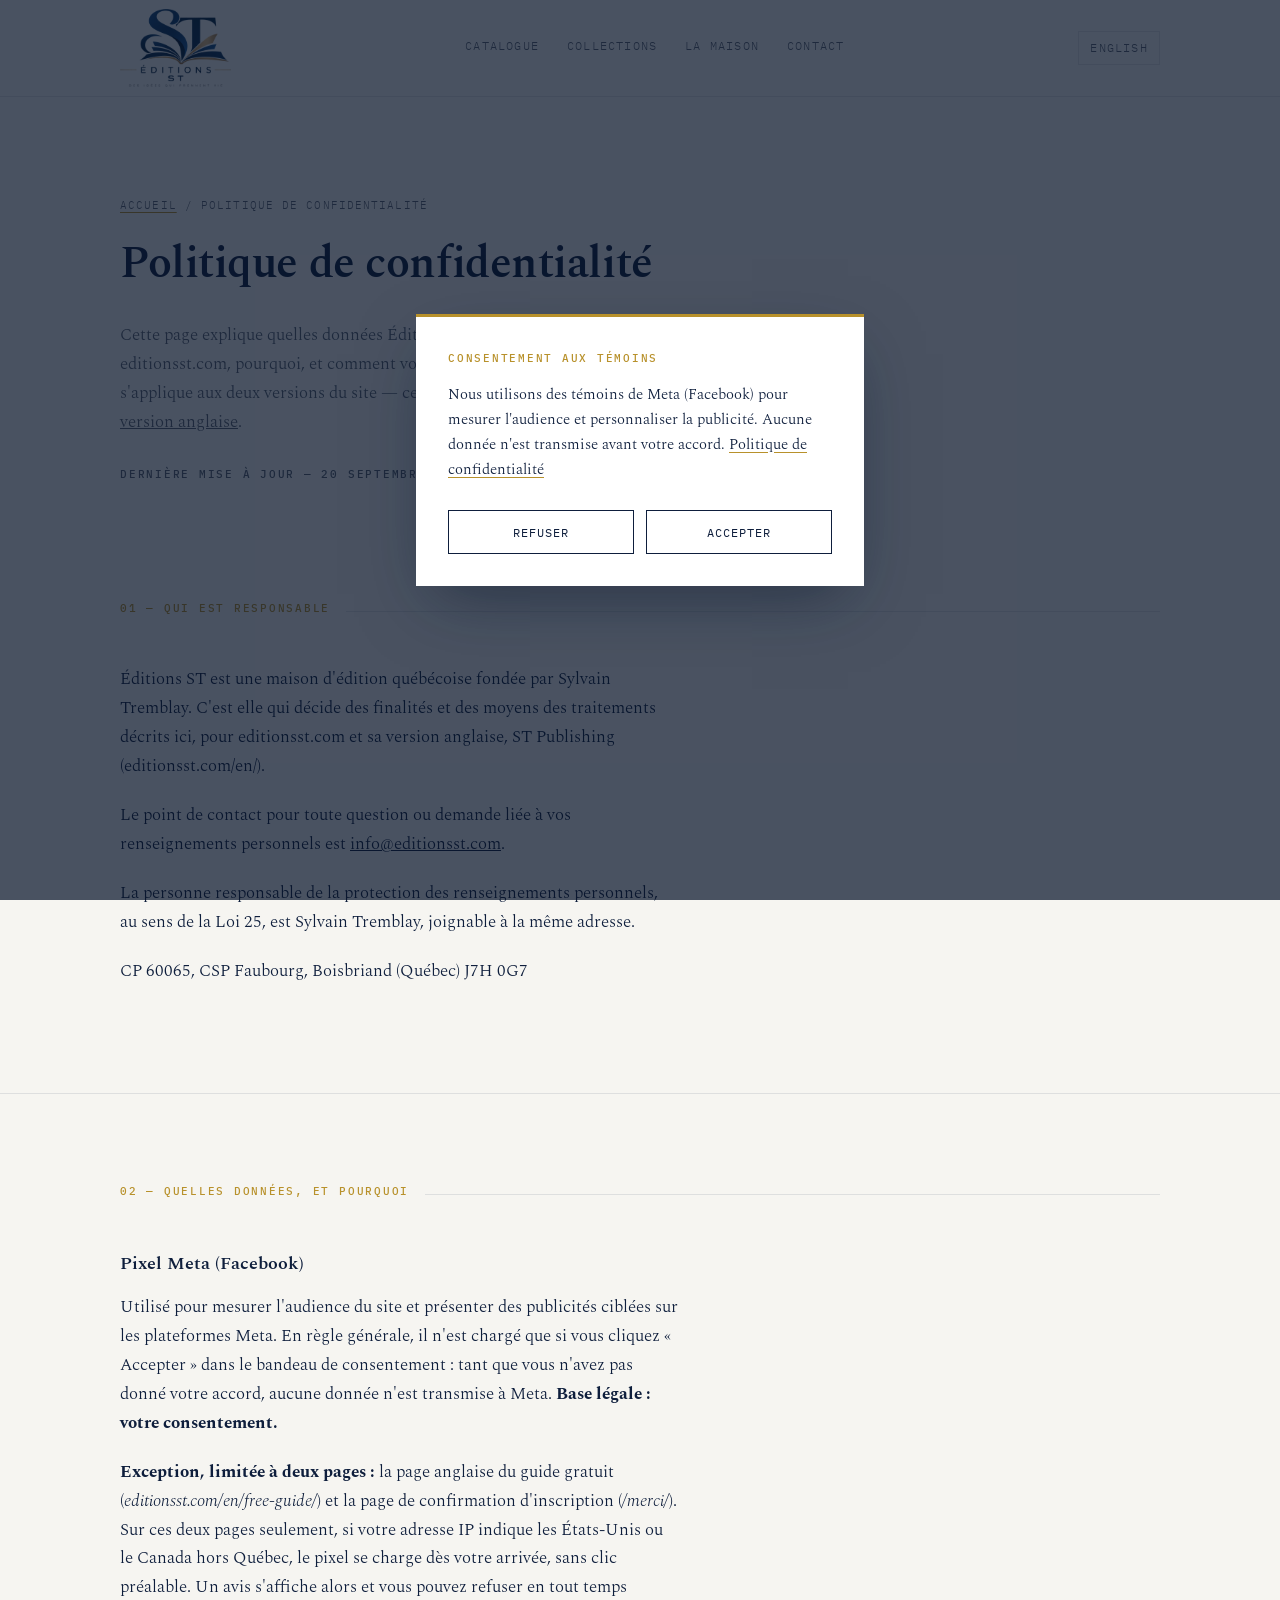
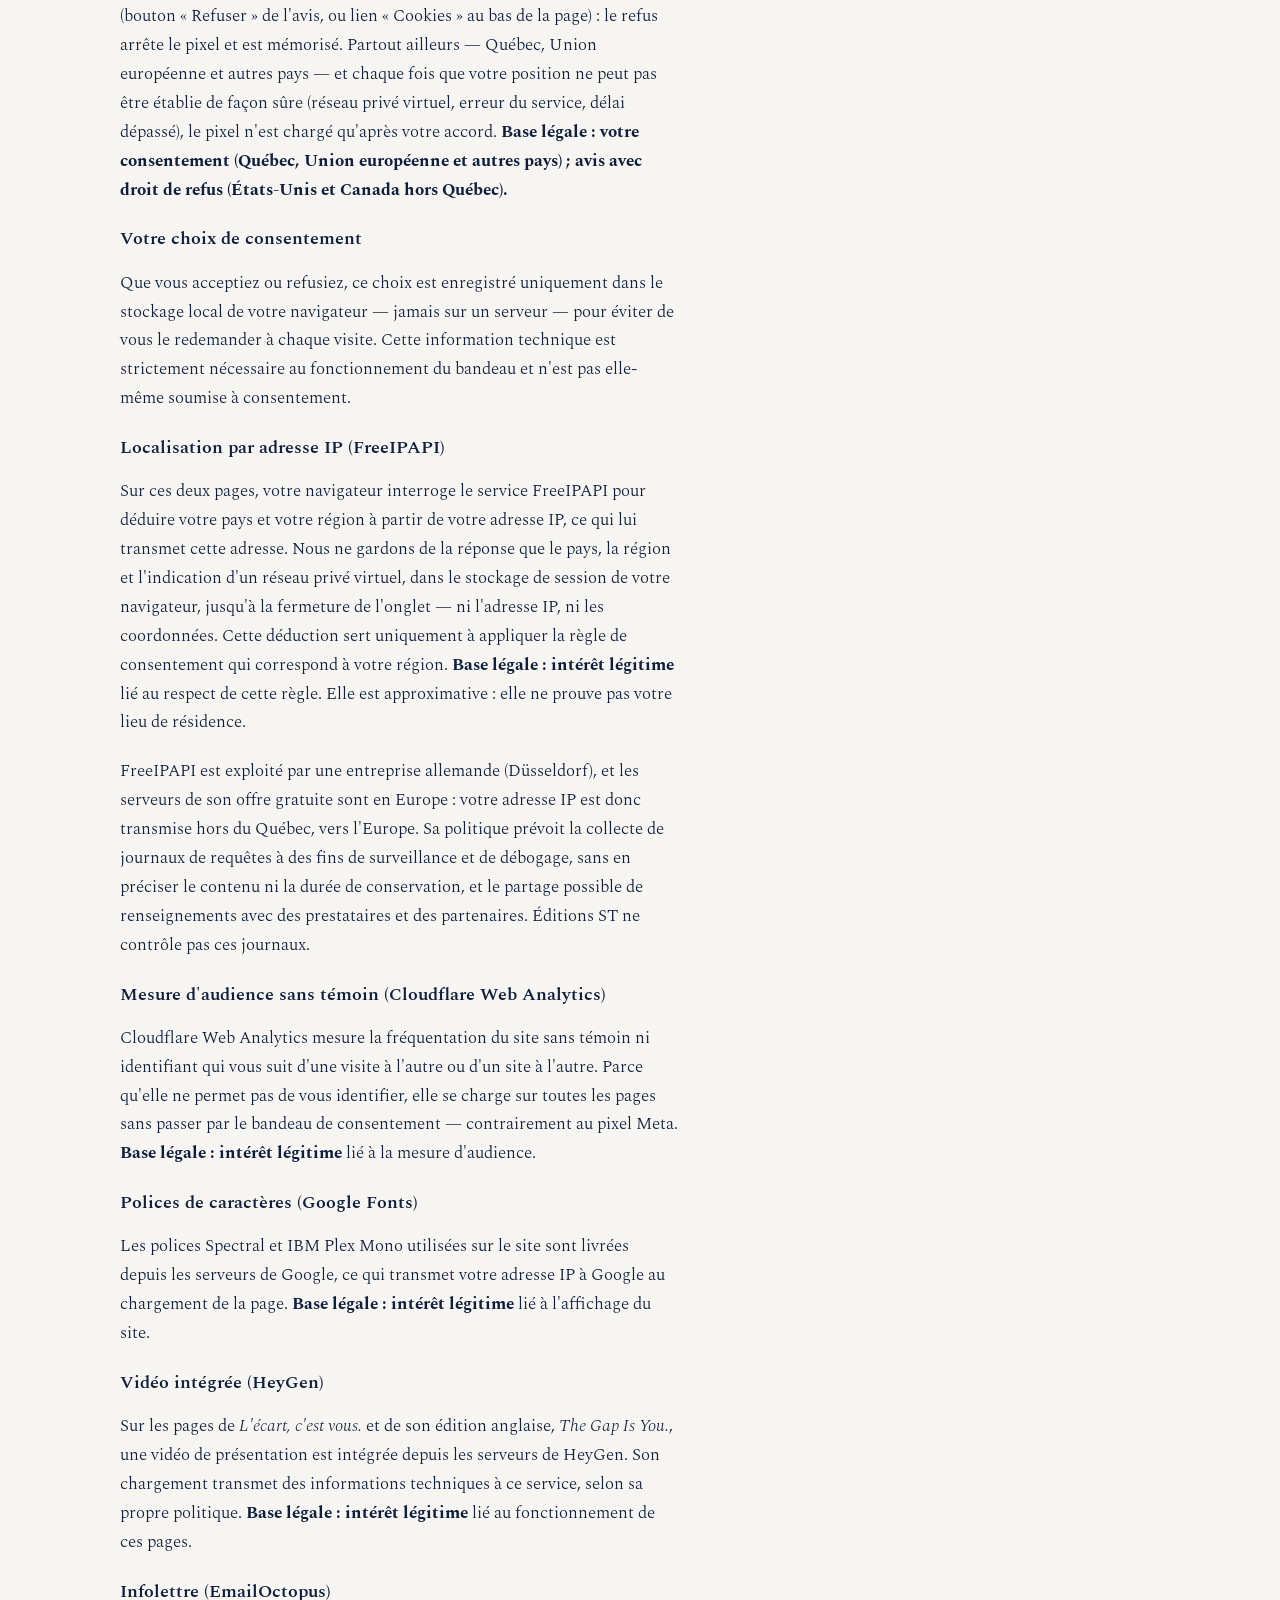
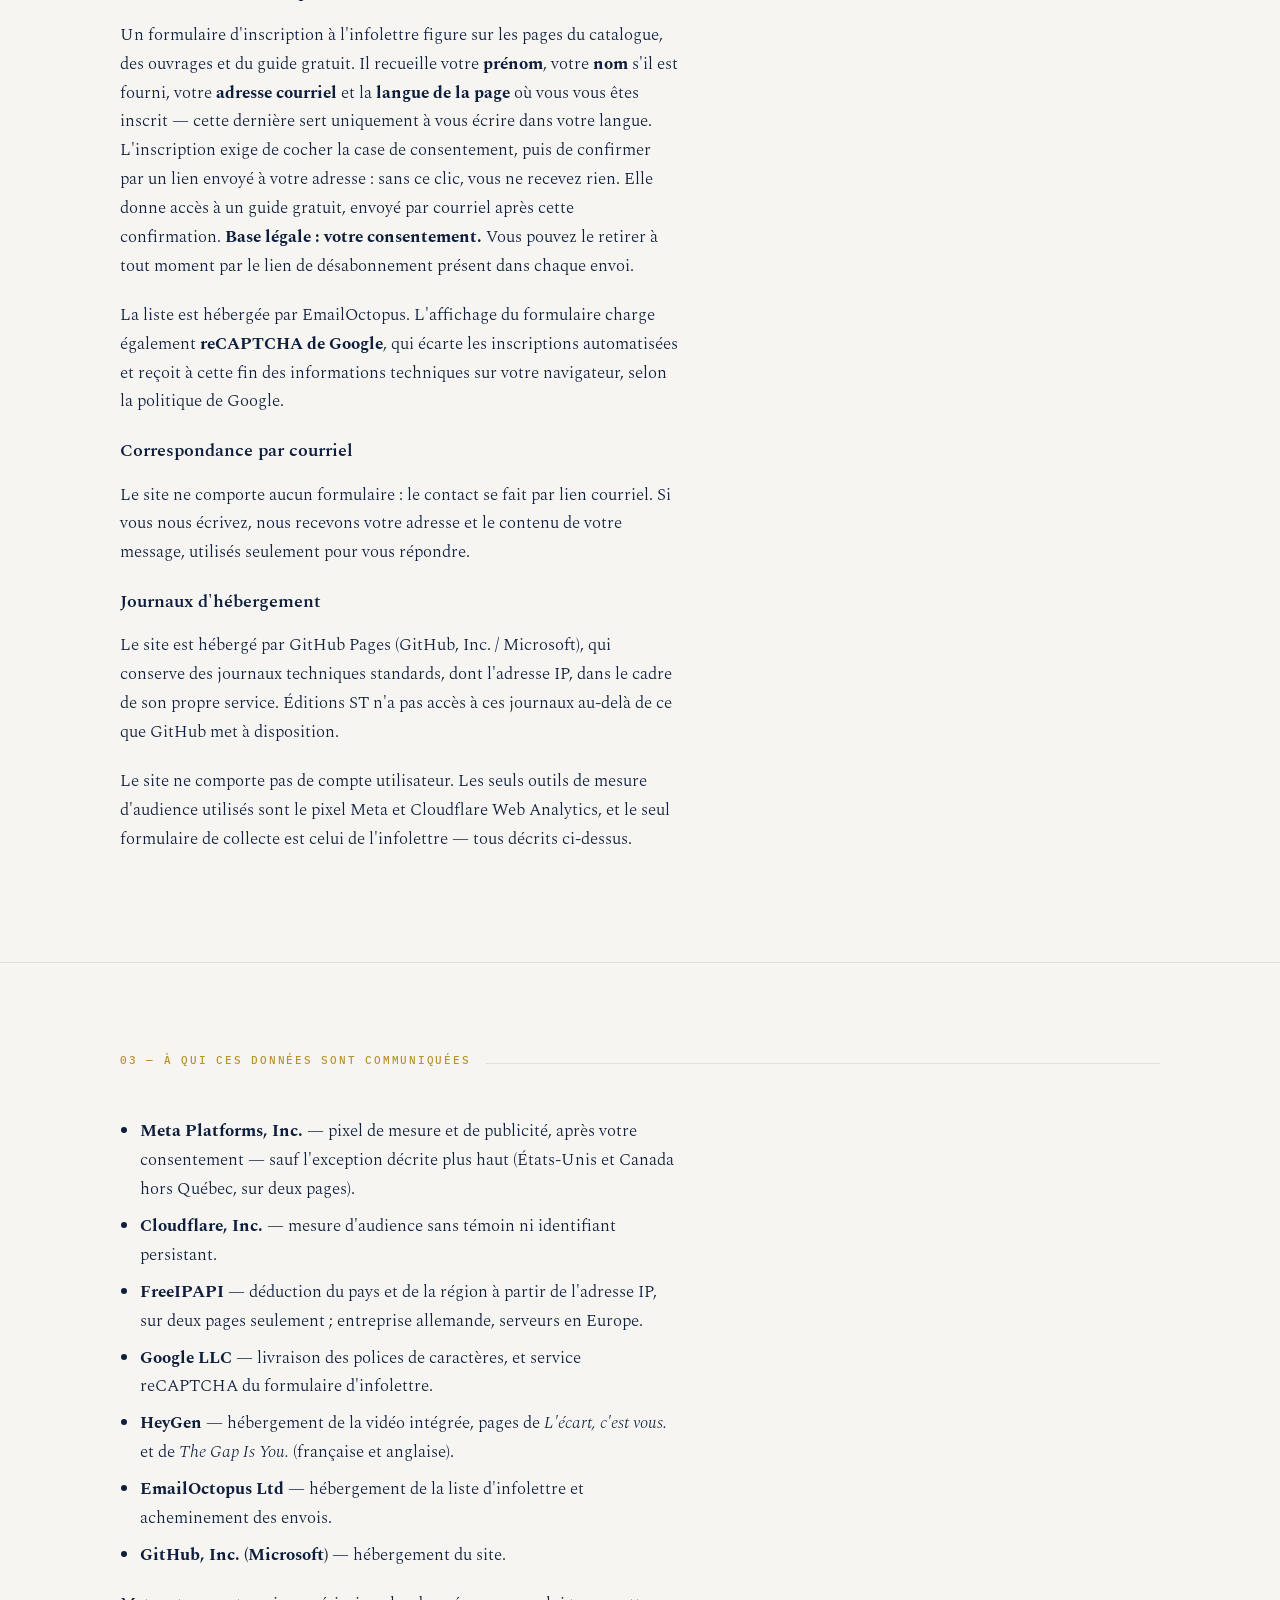
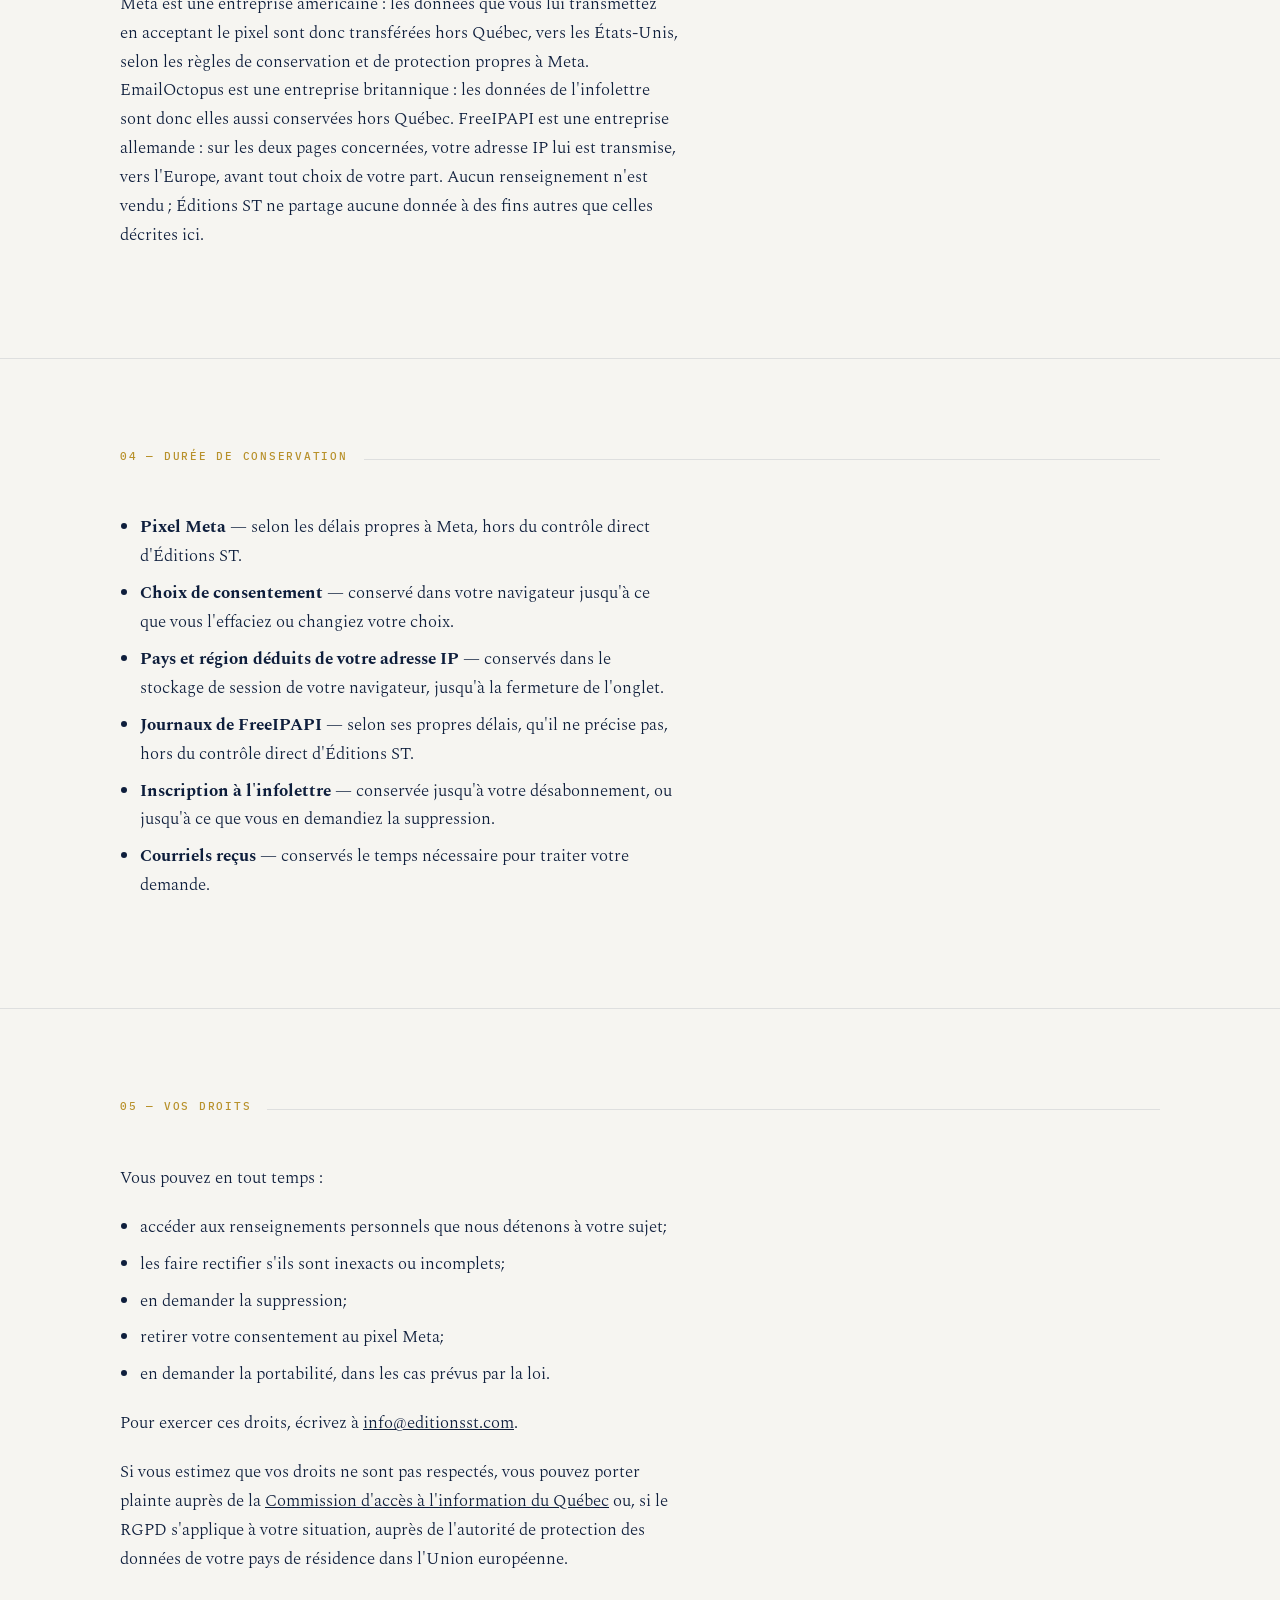
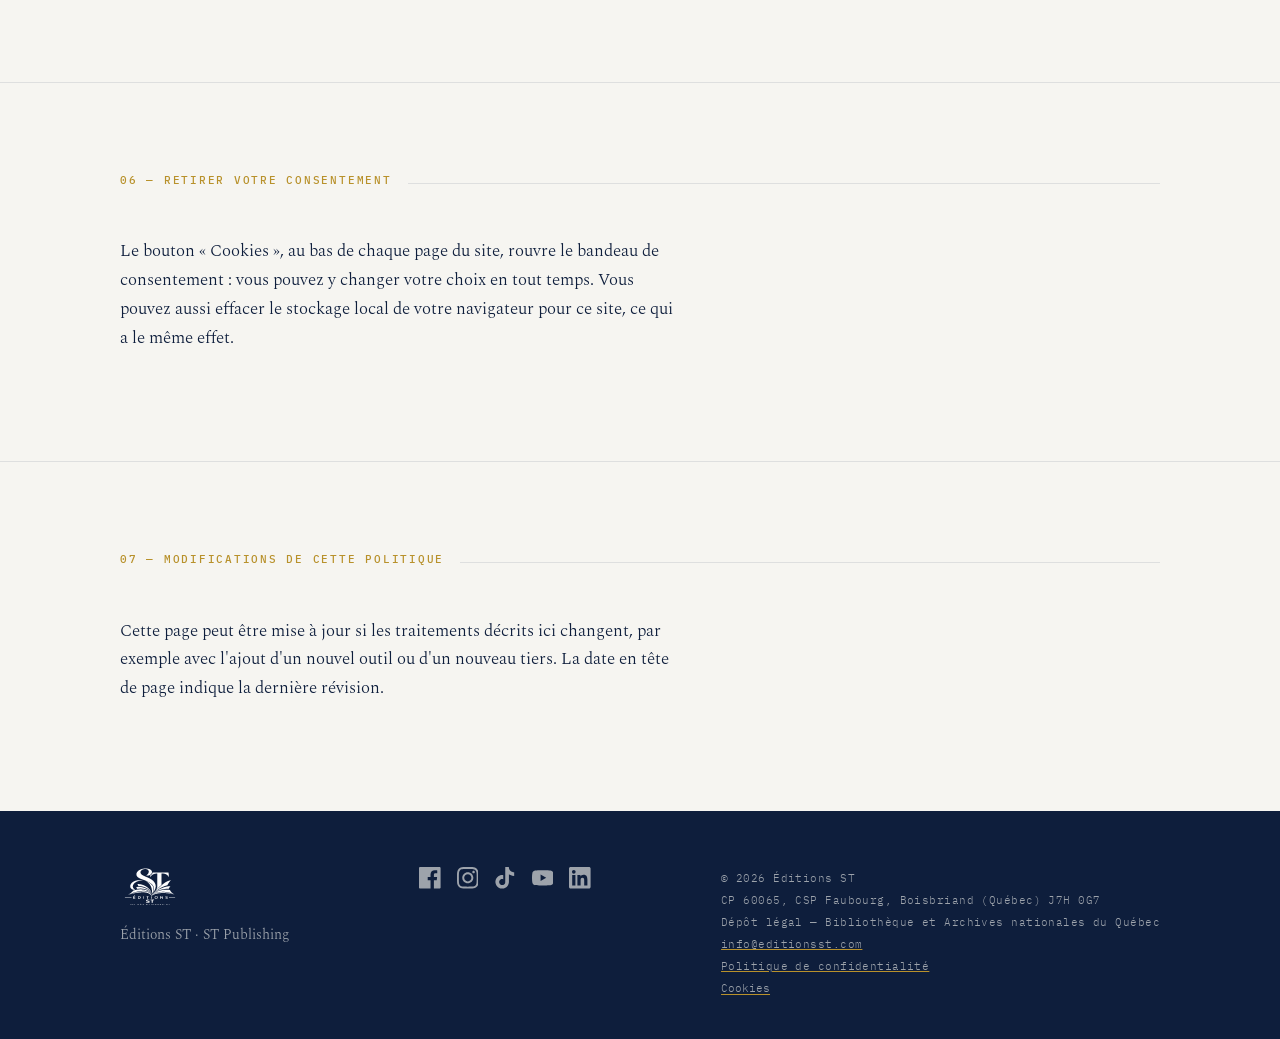
==== commit f34a0016: "Précise FreeIPAPI dans les politiques : entreprise allemande, serveurs en Europe D'après ses pages :" ====
--- a/confidentialite/index.html
+++ b/confidentialite/index.html
@@ -75,6 +75,7 @@
     <p>Que vous acceptiez ou refusiez, ce choix est enregistré uniquement dans le stockage local de votre navigateur — jamais sur un serveur — pour éviter de vous le redemander à chaque visite. Cette information technique est strictement nécessaire au fonctionnement du bandeau et n'est pas elle-même soumise à consentement.</p>
     <h3>Localisation par adresse IP (FreeIPAPI)</h3>
     <p>Sur ces deux pages, votre navigateur interroge le service FreeIPAPI pour déduire votre pays et votre région à partir de votre adresse IP, ce qui lui transmet cette adresse. Nous ne gardons de la réponse que le pays, la région et l'indication d'un réseau privé virtuel, dans le stockage de session de votre navigateur, jusqu'à la fermeture de l'onglet — ni l'adresse IP, ni les coordonnées. Cette déduction sert uniquement à appliquer la règle de consentement qui correspond à votre région. <strong>Base légale : intérêt légitime</strong> lié au respect de cette règle. Elle est approximative : elle ne prouve pas votre lieu de résidence.</p>
+    <p>FreeIPAPI est exploité par une entreprise allemande (Düsseldorf), et les serveurs de son offre gratuite sont en Europe : votre adresse IP est donc transmise hors du Québec, vers l'Europe. Sa politique prévoit la collecte de journaux de requêtes à des fins de surveillance et de débogage, sans en préciser le contenu ni la durée de conservation, et le partage possible de renseignements avec des prestataires et des partenaires. Éditions ST ne contrôle pas ces journaux.</p>
     <h3>Mesure d'audience sans témoin (Cloudflare Web Analytics)</h3>
     <p>Cloudflare Web Analytics mesure la fréquentation du site sans témoin ni identifiant qui vous suit d'une visite à l'autre ou d'un site à l'autre. Parce qu'elle ne permet pas de vous identifier, elle se charge sur toutes les pages sans passer par le bandeau de consentement — contrairement au pixel Meta. <strong>Base légale : intérêt légitime</strong> lié à la mesure d'audience.</p>
     <h3>Polices de caractères (Google Fonts)</h3>
@@ -101,13 +102,13 @@
     <ul>
       <li><strong>Meta Platforms, Inc.</strong> — pixel de mesure et de publicité, après votre consentement — sauf l'exception décrite plus haut (États-Unis et Canada hors Québec, sur deux pages).</li>
       <li><strong>Cloudflare, Inc.</strong> — mesure d'audience sans témoin ni identifiant persistant.</li>
-      <li><strong>FreeIPAPI</strong> — déduction du pays et de la région à partir de l'adresse IP, sur deux pages seulement ; service tiers dont les serveurs peuvent se trouver hors du Québec.</li>
+      <li><strong>FreeIPAPI</strong> — déduction du pays et de la région à partir de l'adresse IP, sur deux pages seulement ; entreprise allemande, serveurs en Europe.</li>
       <li><strong>Google LLC</strong> — livraison des polices de caractères, et service reCAPTCHA du formulaire d'infolettre.</li>
       <li><strong>HeyGen</strong> — hébergement de la vidéo intégrée, pages de <em>L'écart, c'est vous.</em> et de <em>The Gap Is You.</em> (française et anglaise).</li>
       <li><strong>EmailOctopus Ltd</strong> — hébergement de la liste d'infolettre et acheminement des envois.</li>
       <li><strong>GitHub, Inc. (Microsoft)</strong> — hébergement du site.</li>
     </ul>
-    <p>Meta est une entreprise américaine : les données que vous lui transmettez en acceptant le pixel sont donc transférées hors Québec, vers les États-Unis, selon les règles de conservation et de protection propres à Meta. EmailOctopus est une entreprise britannique : les données de l'infolettre sont donc elles aussi conservées hors Québec. Aucun renseignement n'est vendu ; Éditions ST ne partage aucune donnée à des fins autres que celles décrites ici.</p>
+    <p>Meta est une entreprise américaine : les données que vous lui transmettez en acceptant le pixel sont donc transférées hors Québec, vers les États-Unis, selon les règles de conservation et de protection propres à Meta. EmailOctopus est une entreprise britannique : les données de l'infolettre sont donc elles aussi conservées hors Québec. FreeIPAPI est une entreprise allemande : sur les deux pages concernées, votre adresse IP lui est transmise, vers l'Europe, avant tout choix de votre part. Aucun renseignement n'est vendu ; Éditions ST ne partage aucune donnée à des fins autres que celles décrites ici.</p>
   </div>
 </section>
 
@@ -121,6 +122,7 @@
       <li><strong>Pixel Meta</strong> — selon les délais propres à Meta, hors du contrôle direct d'Éditions ST.</li>
       <li><strong>Choix de consentement</strong> — conservé dans votre navigateur jusqu'à ce que vous l'effaciez ou changiez votre choix.</li>
       <li><strong>Pays et région déduits de votre adresse IP</strong> — conservés dans le stockage de session de votre navigateur, jusqu'à la fermeture de l'onglet.</li>
+      <li><strong>Journaux de FreeIPAPI</strong> — selon ses propres délais, qu'il ne précise pas, hors du contrôle direct d'Éditions ST.</li>
       <li><strong>Inscription à l'infolettre</strong> — conservée jusqu'à votre désabonnement, ou jusqu'à ce que vous en demandiez la suppression.</li>
       <li><strong>Courriels reçus</strong> — conservés le temps nécessaire pour traiter votre demande.</li>
     </ul>
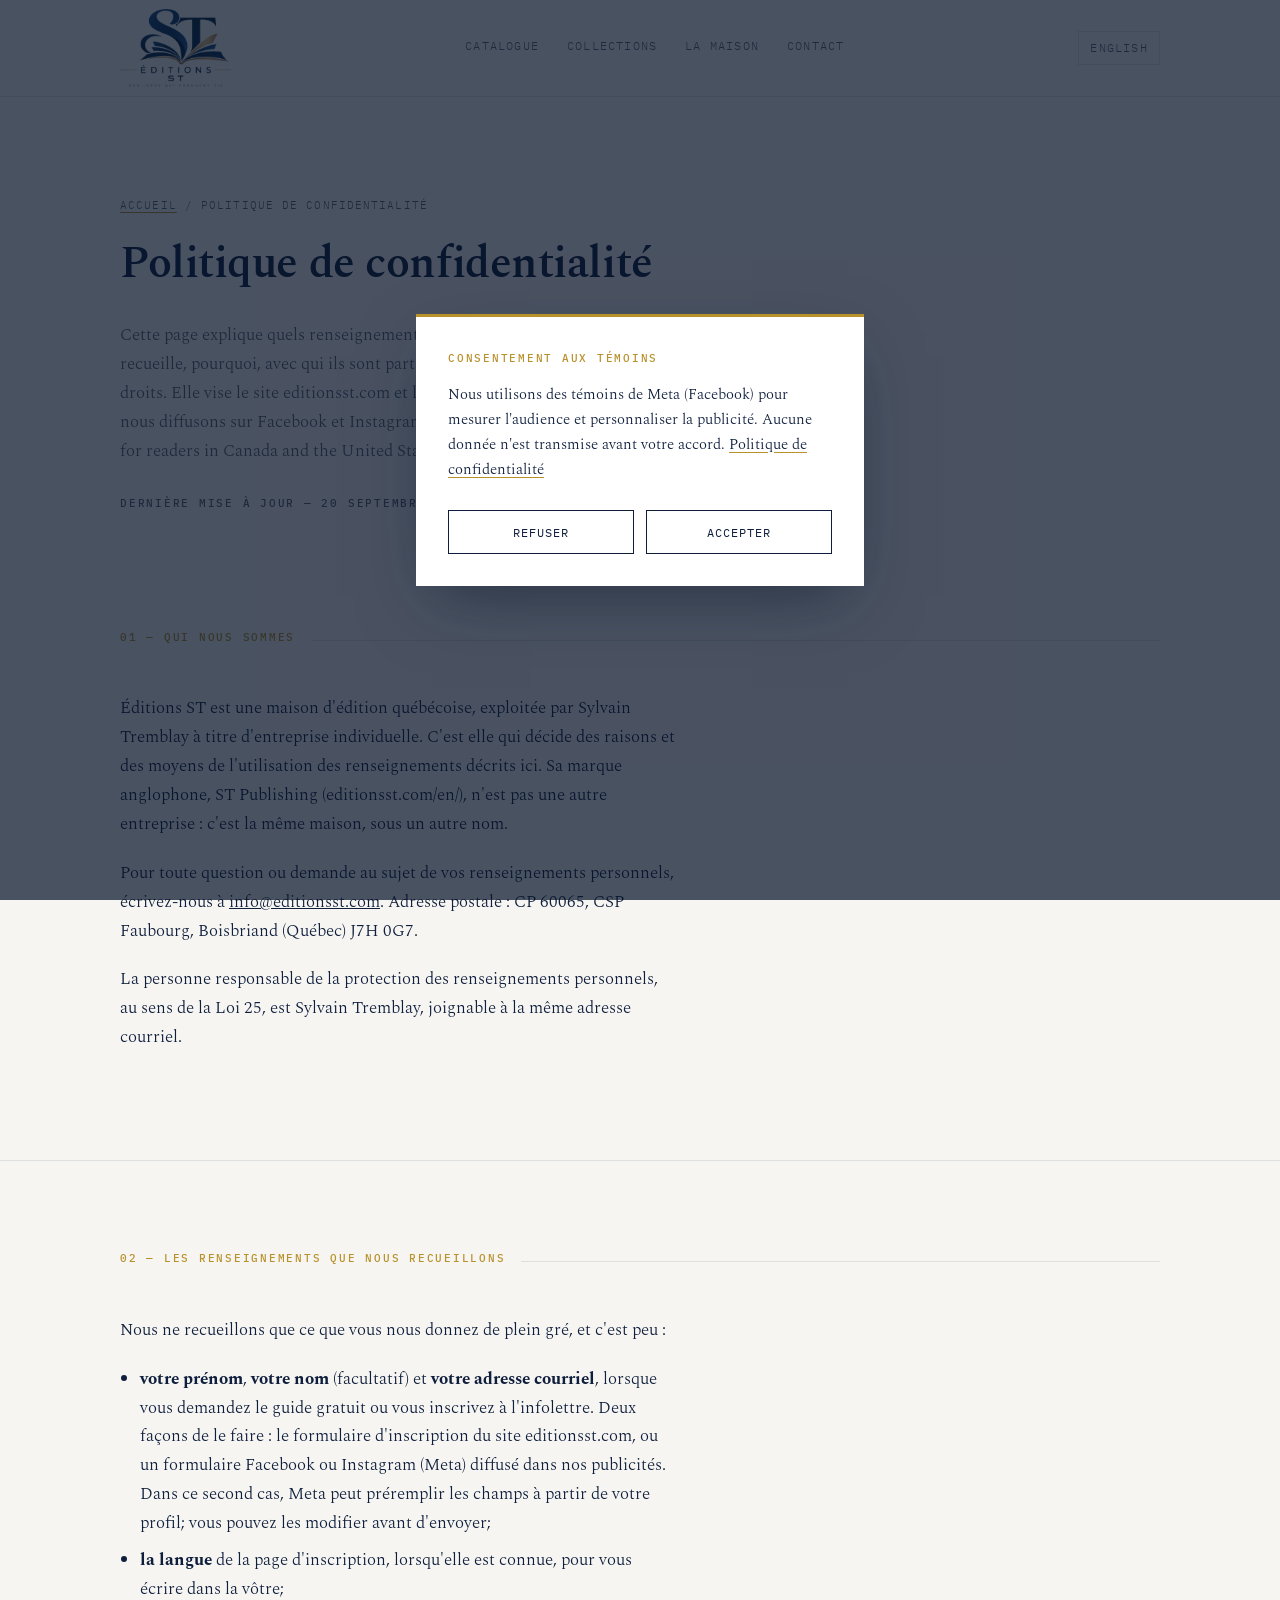
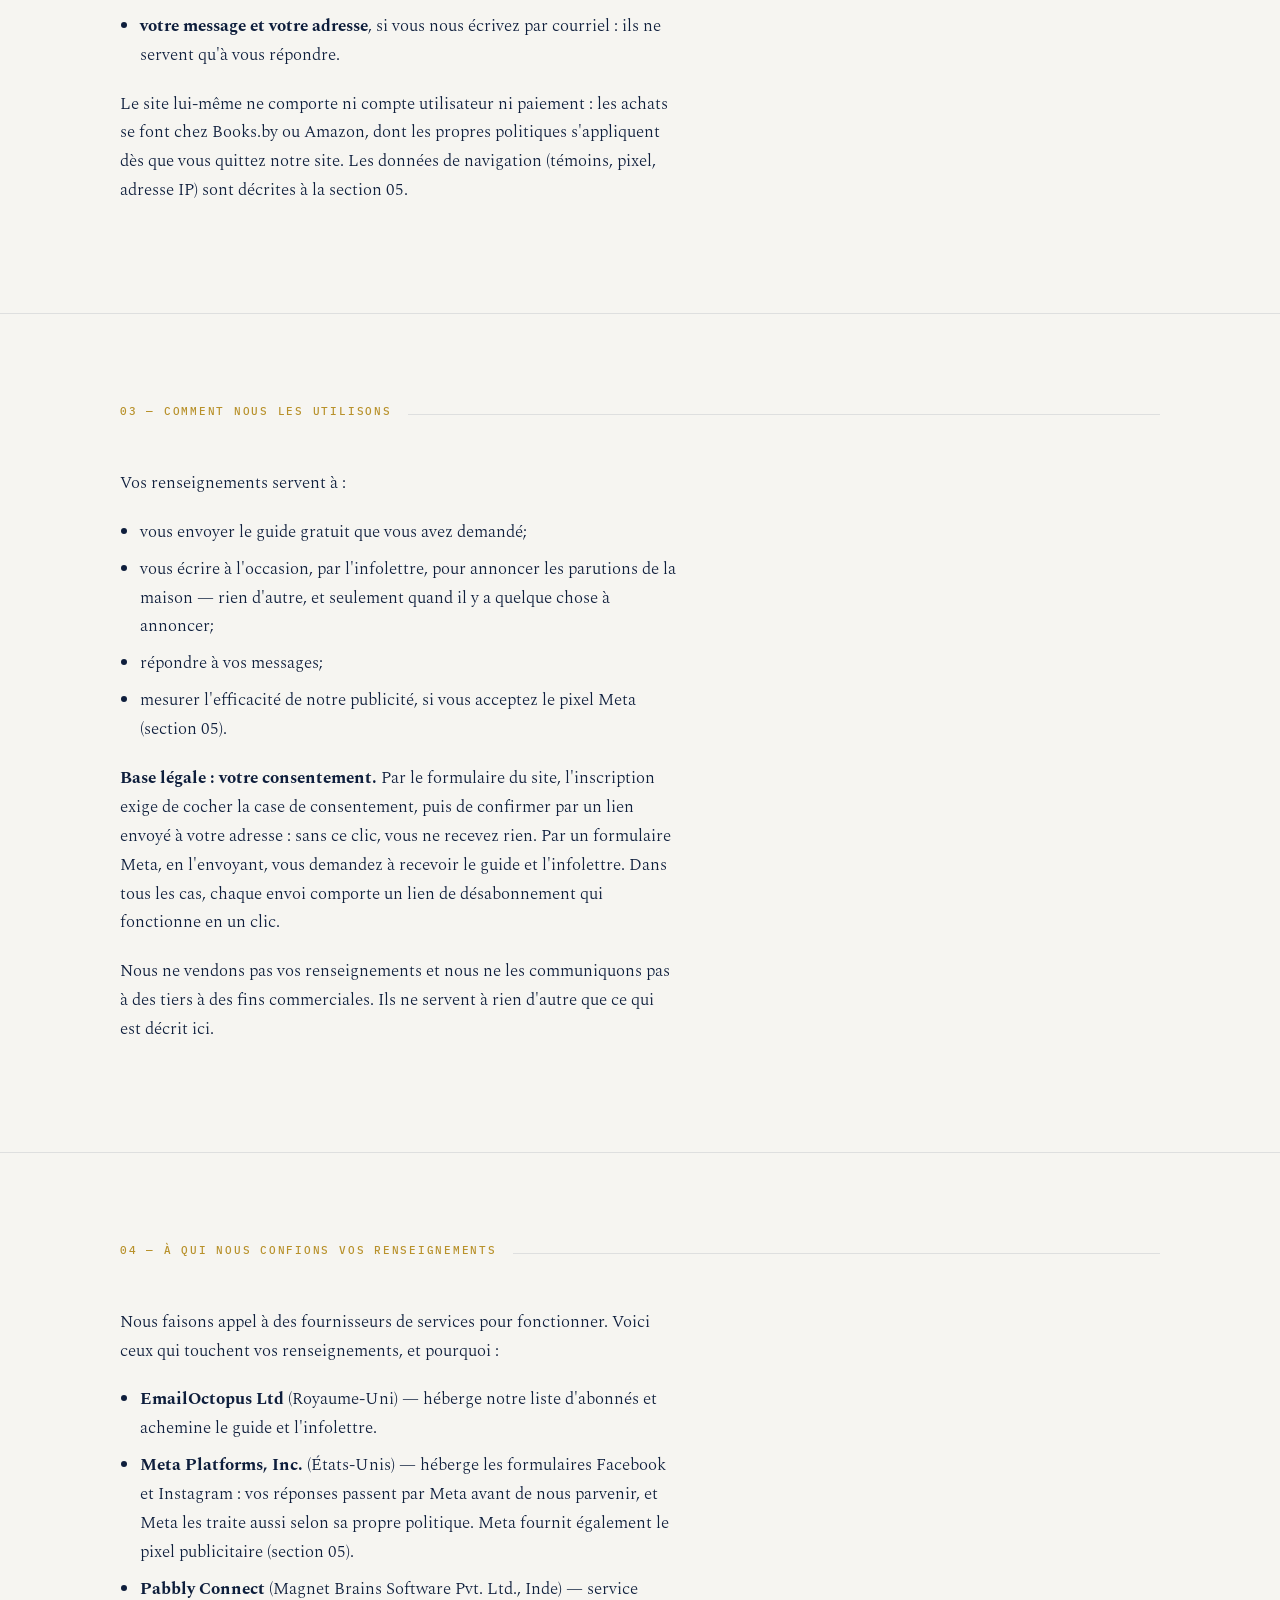
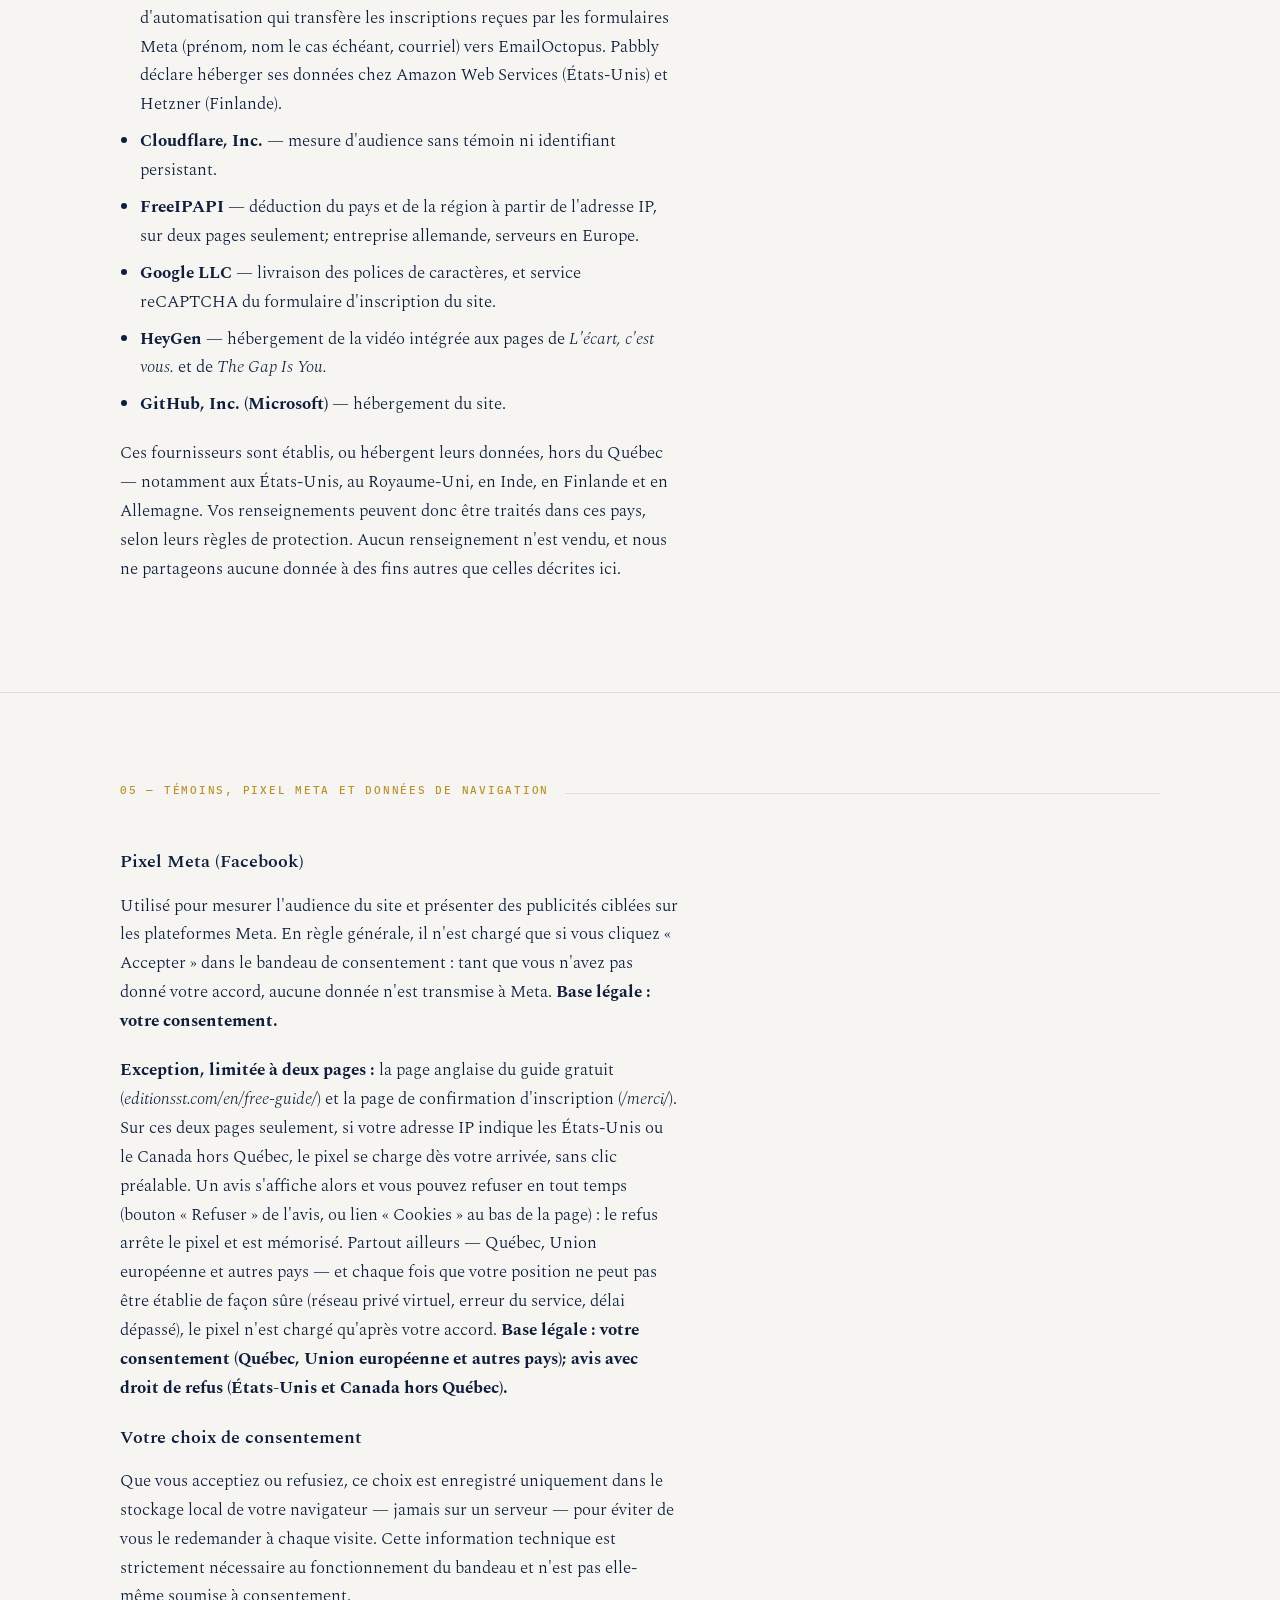
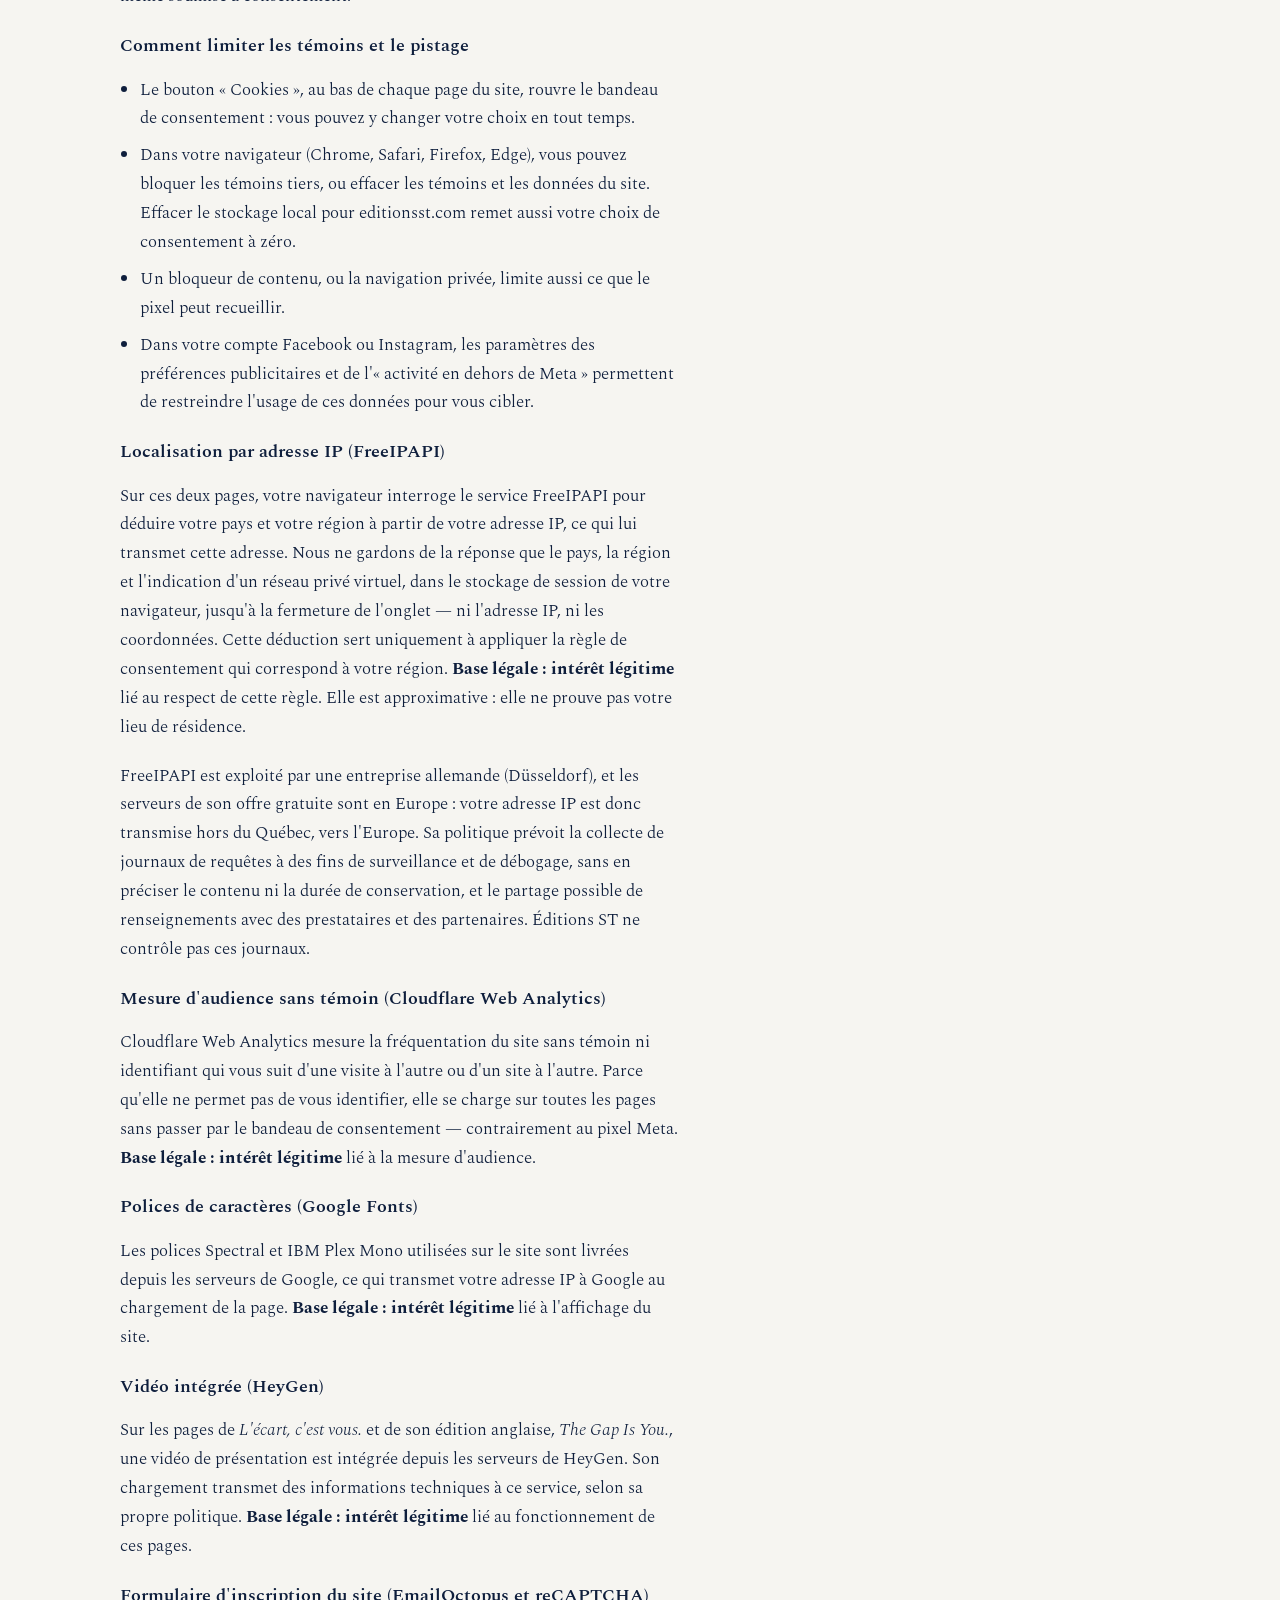
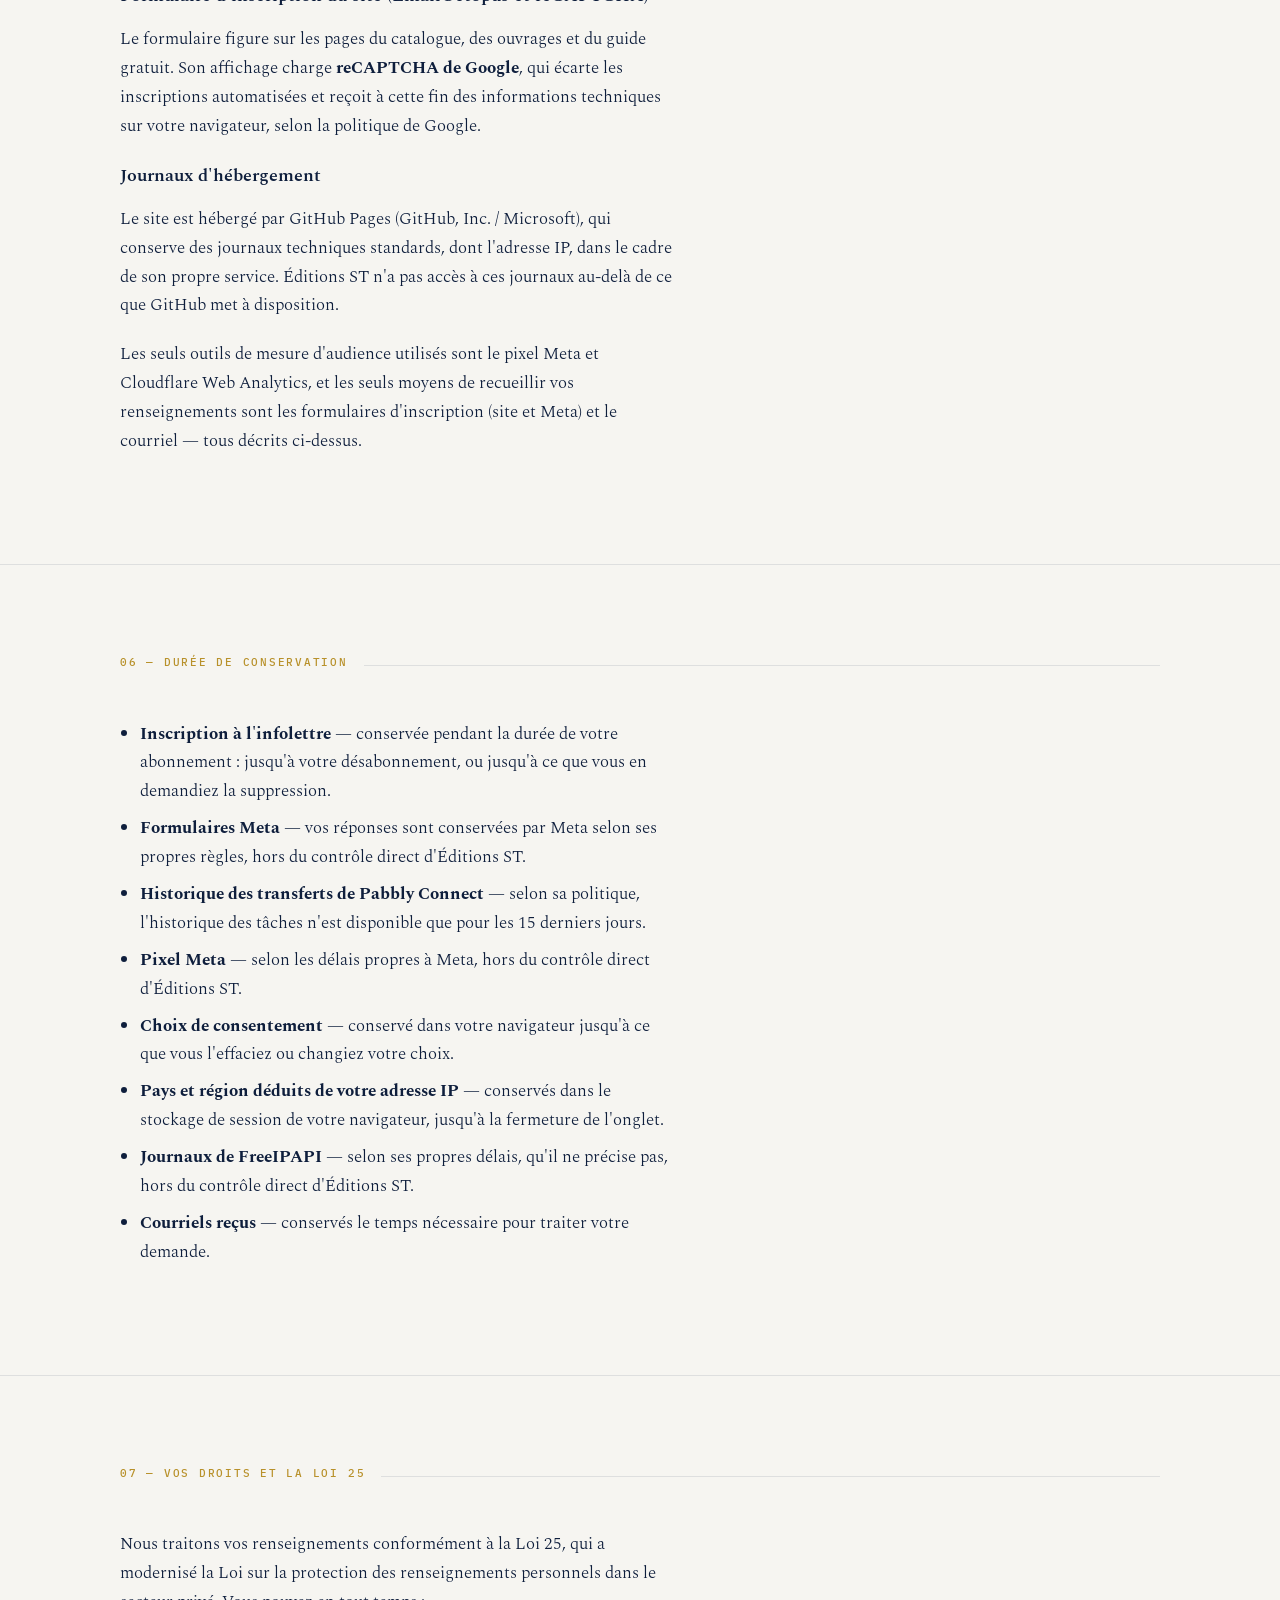
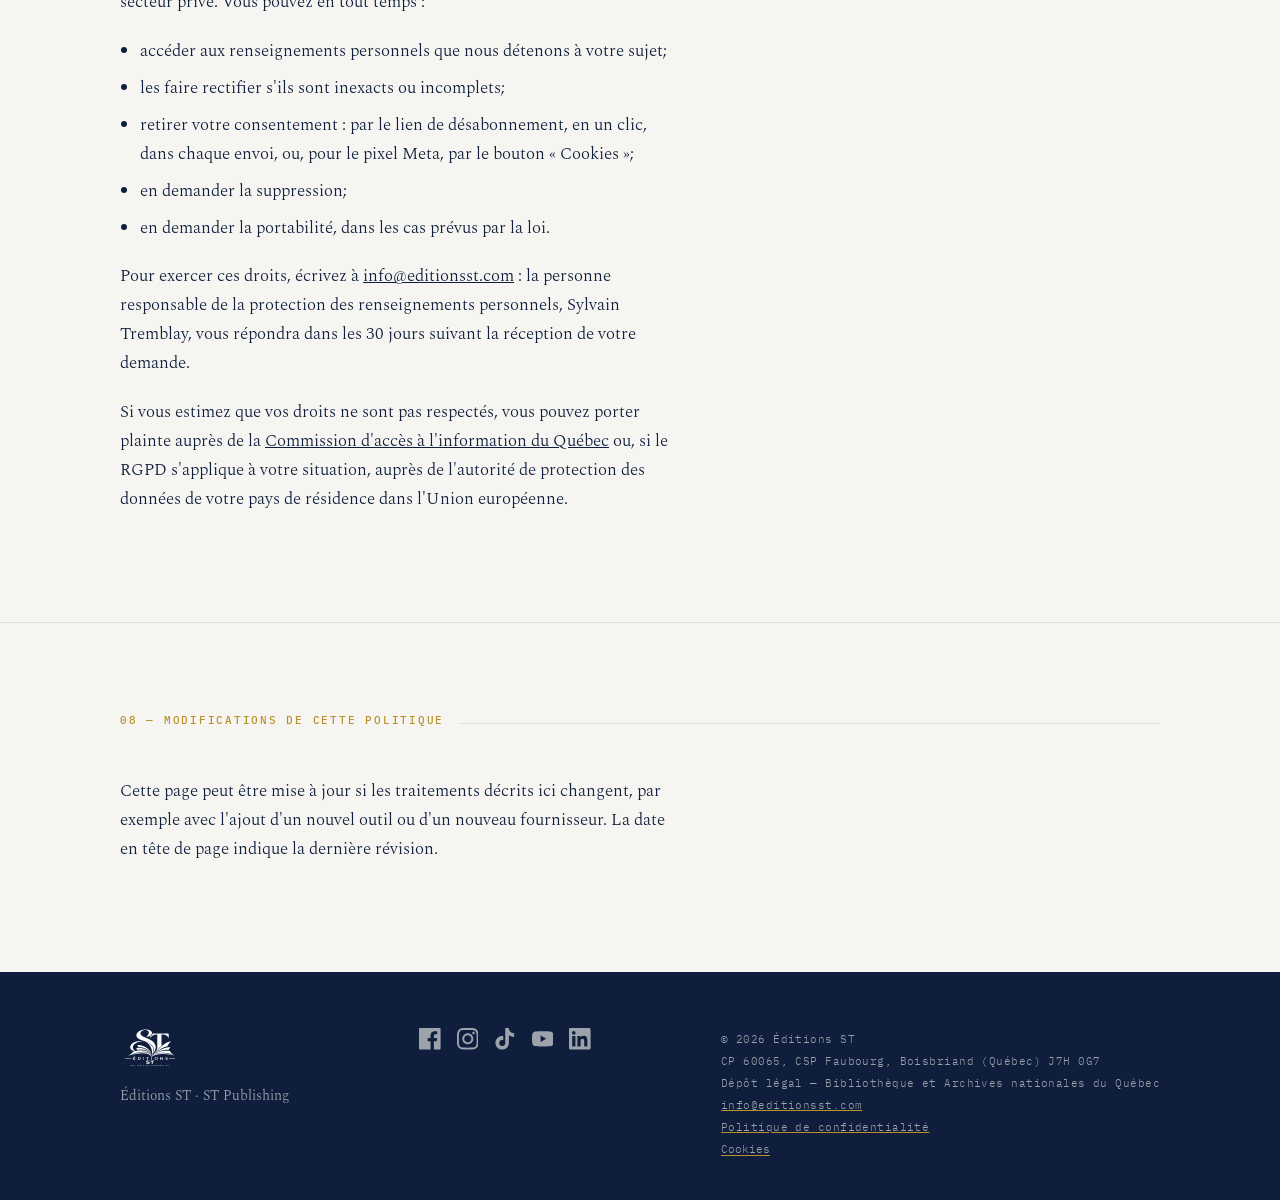
==== commit 561a8d5b: "Réécrit les deux politiques de confidentialité : formulaires Meta et Pabbly Connect Chaque politique" ====
--- a/confidentialite/index.html
+++ b/confidentialite/index.html
@@ -4,13 +4,13 @@
 <meta charset="utf-8">
 <meta name="viewport" content="width=device-width, initial-scale=1">
 <title>Politique de confidentialité — Éditions ST</title>
-<meta name="description" content="Quelles données editionsst.com recueille, pourquoi, et comment retirer votre consentement. Politique de confidentialité d'Éditions ST — Loi 25 et RGPD.">
+<meta name="description" content="Quels renseignements Éditions ST recueille (site et formulaires Meta), pourquoi, avec qui ils sont partagés et comment exercer vos droits. Loi 25.">
 <link rel="canonical" href="https://editionsst.com/confidentialite/">
 <link rel="alternate" hreflang="fr-CA" href="https://editionsst.com/confidentialite/">
 <link rel="alternate" hreflang="en" href="https://editionsst.com/en/privacy/">
 <link rel="alternate" hreflang="x-default" href="https://editionsst.com/confidentialite/">
 <meta property="og:title" content="Politique de confidentialité — Éditions ST">
-<meta property="og:description" content="Quelles données editionsst.com recueille, pourquoi, et comment retirer votre consentement.">
+<meta property="og:description" content="Quels renseignements Éditions ST recueille, pourquoi, avec qui ils sont partagés et comment exercer vos droits.">
 <meta property="og:type" content="website">
 <meta property="og:locale" content="fr_CA">
 <meta property="og:url" content="https://editionsst.com/confidentialite/">
@@ -44,7 +44,7 @@
   <div class="enveloppe">
     <p class="fil"><a href="/">Accueil</a> / Politique de confidentialité</p>
     <h1>Politique de confidentialité</h1>
-    <p class="resume">Cette page explique quelles données Éditions ST recueille sur editionsst.com, pourquoi, et comment vous pouvez les gérer. Elle s'applique aux deux versions du site — cette page-ci en français, et <a href="/en/privacy/" hreflang="en" lang="en">sa version anglaise</a>.</p>
+    <p class="resume">Cette page explique quels renseignements personnels Éditions ST recueille, pourquoi, avec qui ils sont partagés et comment exercer vos droits. Elle vise le site editionsst.com et les formulaires d'inscription que nous diffusons sur Facebook et Instagram. <span lang="en">An English version, written for readers in Canada and the United States, is available: <a href="/en/privacy/" hreflang="en">Privacy policy</a>.</span></p>
     <p class="etiquette maj">Dernière mise à jour — 20 septembre 2026</p>
   </div>
 </section>
@@ -52,27 +52,88 @@
 <section class="section politique">
   <div class="enveloppe">
     <div class="titre-section">
-      <span class="etiquette">01 — Qui est responsable</span>
-      <span class="trait"></span>
-    </div>
-    <p>Éditions ST est une maison d'édition québécoise fondée par Sylvain Tremblay. C'est elle qui décide des finalités et des moyens des traitements décrits ici, pour editionsst.com et sa version anglaise, ST Publishing (editionsst.com/en/).</p>
-    <p>Le point de contact pour toute question ou demande liée à vos renseignements personnels est <a href="mailto:info@editionsst.com">info@editionsst.com</a>.</p>
-    <p>La personne responsable de la protection des renseignements personnels, au sens de la Loi 25, est Sylvain Tremblay, joignable à la même adresse.</p>
-    <p>CP 60065, CSP Faubourg, Boisbriand (Québec) J7H 0G7</p>
-  </div>
-</section>
-
-<section class="section politique">
-  <div class="enveloppe">
-    <div class="titre-section">
-      <span class="etiquette">02 — Quelles données, et pourquoi</span>
+      <span class="etiquette">01 — Qui nous sommes</span>
+      <span class="trait"></span>
+    </div>
+    <p>Éditions ST est une maison d'édition québécoise, exploitée par Sylvain Tremblay à titre d'entreprise individuelle. C'est elle qui décide des raisons et des moyens de l'utilisation des renseignements décrits ici. Sa marque anglophone, ST Publishing (editionsst.com/en/), n'est pas une autre entreprise : c'est la même maison, sous un autre nom.</p>
+    <p>Pour toute question ou demande au sujet de vos renseignements personnels, écrivez-nous à <a href="mailto:info@editionsst.com">info@editionsst.com</a>. Adresse postale : CP 60065, CSP Faubourg, Boisbriand (Québec) J7H 0G7.</p>
+    <p>La personne responsable de la protection des renseignements personnels, au sens de la Loi 25, est Sylvain Tremblay, joignable à la même adresse courriel.</p>
+  </div>
+</section>
+
+<section class="section politique">
+  <div class="enveloppe">
+    <div class="titre-section">
+      <span class="etiquette">02 — Les renseignements que nous recueillons</span>
+      <span class="trait"></span>
+    </div>
+    <p>Nous ne recueillons que ce que vous nous donnez de plein gré, et c'est peu :</p>
+    <ul>
+      <li><strong>votre prénom</strong>, <strong>votre nom</strong> (facultatif) et <strong>votre adresse courriel</strong>, lorsque vous demandez le guide gratuit ou vous inscrivez à l'infolettre. Deux façons de le faire : le formulaire d'inscription du site editionsst.com, ou un formulaire Facebook ou Instagram (Meta) diffusé dans nos publicités. Dans ce second cas, Meta peut préremplir les champs à partir de votre profil; vous pouvez les modifier avant d'envoyer;</li>
+      <li><strong>la langue</strong> de la page d'inscription, lorsqu'elle est connue, pour vous écrire dans la vôtre;</li>
+      <li><strong>votre message et votre adresse</strong>, si vous nous écrivez par courriel : ils ne servent qu'à vous répondre.</li>
+    </ul>
+    <p>Le site lui-même ne comporte ni compte utilisateur ni paiement : les achats se font chez Books.by ou Amazon, dont les propres politiques s'appliquent dès que vous quittez notre site. Les données de navigation (témoins, pixel, adresse IP) sont décrites à la section 05.</p>
+  </div>
+</section>
+
+<section class="section politique">
+  <div class="enveloppe">
+    <div class="titre-section">
+      <span class="etiquette">03 — Comment nous les utilisons</span>
+      <span class="trait"></span>
+    </div>
+    <p>Vos renseignements servent à :</p>
+    <ul>
+      <li>vous envoyer le guide gratuit que vous avez demandé;</li>
+      <li>vous écrire à l'occasion, par l'infolettre, pour annoncer les parutions de la maison — rien d'autre, et seulement quand il y a quelque chose à annoncer;</li>
+      <li>répondre à vos messages;</li>
+      <li>mesurer l'efficacité de notre publicité, si vous acceptez le pixel Meta (section 05).</li>
+    </ul>
+    <p><strong>Base légale : votre consentement.</strong> Par le formulaire du site, l'inscription exige de cocher la case de consentement, puis de confirmer par un lien envoyé à votre adresse : sans ce clic, vous ne recevez rien. Par un formulaire Meta, en l'envoyant, vous demandez à recevoir le guide et l'infolettre. Dans tous les cas, chaque envoi comporte un lien de désabonnement qui fonctionne en un clic.</p>
+    <p>Nous ne vendons pas vos renseignements et nous ne les communiquons pas à des tiers à des fins commerciales. Ils ne servent à rien d'autre que ce qui est décrit ici.</p>
+  </div>
+</section>
+
+<section class="section politique">
+  <div class="enveloppe">
+    <div class="titre-section">
+      <span class="etiquette">04 — À qui nous confions vos renseignements</span>
+      <span class="trait"></span>
+    </div>
+    <p>Nous faisons appel à des fournisseurs de services pour fonctionner. Voici ceux qui touchent vos renseignements, et pourquoi :</p>
+    <ul>
+      <li><strong>EmailOctopus Ltd</strong> (Royaume-Uni) — héberge notre liste d'abonnés et achemine le guide et l'infolettre.</li>
+      <li><strong>Meta Platforms, Inc.</strong> (États-Unis) — héberge les formulaires Facebook et Instagram : vos réponses passent par Meta avant de nous parvenir, et Meta les traite aussi selon sa propre politique. Meta fournit également le pixel publicitaire (section 05).</li>
+      <li><strong>Pabbly Connect</strong> (Magnet Brains Software Pvt. Ltd., Inde) — service d'automatisation qui transfère les inscriptions reçues par les formulaires Meta (prénom, nom le cas échéant, courriel) vers EmailOctopus. Pabbly déclare héberger ses données chez Amazon Web Services (États-Unis) et Hetzner (Finlande).</li>
+      <li><strong>Cloudflare, Inc.</strong> — mesure d'audience sans témoin ni identifiant persistant.</li>
+      <li><strong>FreeIPAPI</strong> — déduction du pays et de la région à partir de l'adresse IP, sur deux pages seulement; entreprise allemande, serveurs en Europe.</li>
+      <li><strong>Google LLC</strong> — livraison des polices de caractères, et service reCAPTCHA du formulaire d'inscription du site.</li>
+      <li><strong>HeyGen</strong> — hébergement de la vidéo intégrée aux pages de <em>L'écart, c'est vous.</em> et de <em>The Gap Is You.</em></li>
+      <li><strong>GitHub, Inc. (Microsoft)</strong> — hébergement du site.</li>
+    </ul>
+    <p>Ces fournisseurs sont établis, ou hébergent leurs données, hors du Québec — notamment aux États-Unis, au Royaume-Uni, en Inde, en Finlande et en Allemagne. Vos renseignements peuvent donc être traités dans ces pays, selon leurs règles de protection. Aucun renseignement n'est vendu, et nous ne partageons aucune donnée à des fins autres que celles décrites ici.</p>
+  </div>
+</section>
+
+<section class="section politique">
+  <div class="enveloppe">
+    <div class="titre-section">
+      <span class="etiquette">05 — Témoins, pixel Meta et données de navigation</span>
       <span class="trait"></span>
     </div>
     <h3>Pixel Meta (Facebook)</h3>
     <p>Utilisé pour mesurer l'audience du site et présenter des publicités ciblées sur les plateformes Meta. En règle générale, il n'est chargé que si vous cliquez « Accepter » dans le bandeau de consentement : tant que vous n'avez pas donné votre accord, aucune donnée n'est transmise à Meta. <strong>Base légale : votre consentement.</strong></p>
-    <p><strong>Exception, limitée à deux pages :</strong> la page anglaise du guide gratuit (<em>editionsst.com/en/free-guide/</em>) et la page de confirmation d'inscription (<em>/merci/</em>). Sur ces deux pages seulement, si votre adresse IP indique les États-Unis ou le Canada hors Québec, le pixel se charge dès votre arrivée, sans clic préalable. Un avis s'affiche alors et vous pouvez refuser en tout temps (bouton « Refuser » de l'avis, ou lien « Cookies » au bas de la page) : le refus arrête le pixel et est mémorisé. Partout ailleurs — Québec, Union européenne et autres pays — et chaque fois que votre position ne peut pas être établie de façon sûre (réseau privé virtuel, erreur du service, délai dépassé), le pixel n'est chargé qu'après votre accord. <strong>Base légale : votre consentement (Québec, Union européenne et autres pays) ; avis avec droit de refus (États-Unis et Canada hors Québec).</strong></p>
+    <p><strong>Exception, limitée à deux pages :</strong> la page anglaise du guide gratuit (<em>editionsst.com/en/free-guide/</em>) et la page de confirmation d'inscription (<em>/merci/</em>). Sur ces deux pages seulement, si votre adresse IP indique les États-Unis ou le Canada hors Québec, le pixel se charge dès votre arrivée, sans clic préalable. Un avis s'affiche alors et vous pouvez refuser en tout temps (bouton « Refuser » de l'avis, ou lien « Cookies » au bas de la page) : le refus arrête le pixel et est mémorisé. Partout ailleurs — Québec, Union européenne et autres pays — et chaque fois que votre position ne peut pas être établie de façon sûre (réseau privé virtuel, erreur du service, délai dépassé), le pixel n'est chargé qu'après votre accord. <strong>Base légale : votre consentement (Québec, Union européenne et autres pays); avis avec droit de refus (États-Unis et Canada hors Québec).</strong></p>
     <h3>Votre choix de consentement</h3>
     <p>Que vous acceptiez ou refusiez, ce choix est enregistré uniquement dans le stockage local de votre navigateur — jamais sur un serveur — pour éviter de vous le redemander à chaque visite. Cette information technique est strictement nécessaire au fonctionnement du bandeau et n'est pas elle-même soumise à consentement.</p>
+    <h3>Comment limiter les témoins et le pistage</h3>
+    <ul>
+      <li>Le bouton « Cookies », au bas de chaque page du site, rouvre le bandeau de consentement : vous pouvez y changer votre choix en tout temps.</li>
+      <li>Dans votre navigateur (Chrome, Safari, Firefox, Edge), vous pouvez bloquer les témoins tiers, ou effacer les témoins et les données du site. Effacer le stockage local pour editionsst.com remet aussi votre choix de consentement à zéro.</li>
+      <li>Un bloqueur de contenu, ou la navigation privée, limite aussi ce que le pixel peut recueillir.</li>
+      <li>Dans votre compte Facebook ou Instagram, les paramètres des préférences publicitaires et de l'« activité en dehors de Meta » permettent de restreindre l'usage de ces données pour vous cibler.</li>
+    </ul>
     <h3>Localisation par adresse IP (FreeIPAPI)</h3>
     <p>Sur ces deux pages, votre navigateur interroge le service FreeIPAPI pour déduire votre pays et votre région à partir de votre adresse IP, ce qui lui transmet cette adresse. Nous ne gardons de la réponse que le pays, la région et l'indication d'un réseau privé virtuel, dans le stockage de session de votre navigateur, jusqu'à la fermeture de l'onglet — ni l'adresse IP, ni les coordonnées. Cette déduction sert uniquement à appliquer la règle de consentement qui correspond à votre région. <strong>Base légale : intérêt légitime</strong> lié au respect de cette règle. Elle est approximative : elle ne prouve pas votre lieu de résidence.</p>
     <p>FreeIPAPI est exploité par une entreprise allemande (Düsseldorf), et les serveurs de son offre gratuite sont en Europe : votre adresse IP est donc transmise hors du Québec, vers l'Europe. Sa politique prévoit la collecte de journaux de requêtes à des fins de surveillance et de débogage, sans en préciser le contenu ni la durée de conservation, et le partage possible de renseignements avec des prestataires et des partenaires. Éditions ST ne contrôle pas ces journaux.</p>
@@ -82,48 +143,28 @@
     <p>Les polices Spectral et IBM Plex Mono utilisées sur le site sont livrées depuis les serveurs de Google, ce qui transmet votre adresse IP à Google au chargement de la page. <strong>Base légale : intérêt légitime</strong> lié à l'affichage du site.</p>
     <h3>Vidéo intégrée (HeyGen)</h3>
     <p>Sur les pages de <em>L'écart, c'est vous.</em> et de son édition anglaise, <em>The Gap Is You.</em>, une vidéo de présentation est intégrée depuis les serveurs de HeyGen. Son chargement transmet des informations techniques à ce service, selon sa propre politique. <strong>Base légale : intérêt légitime</strong> lié au fonctionnement de ces pages.</p>
-    <h3>Infolettre (EmailOctopus)</h3>
-    <p>Un formulaire d'inscription à l'infolettre figure sur les pages du catalogue, des ouvrages et du guide gratuit. Il recueille votre <strong>prénom</strong>, votre <strong>nom</strong> s'il est fourni, votre <strong>adresse courriel</strong> et la <strong>langue de la page</strong> où vous vous êtes inscrit — cette dernière sert uniquement à vous écrire dans votre langue. L'inscription exige de cocher la case de consentement, puis de confirmer par un lien envoyé à votre adresse : sans ce clic, vous ne recevez rien. Elle donne accès à un guide gratuit, envoyé par courriel après cette confirmation. <strong>Base légale : votre consentement.</strong> Vous pouvez le retirer à tout moment par le lien de désabonnement présent dans chaque envoi.</p>
-    <p>La liste est hébergée par EmailOctopus. L'affichage du formulaire charge également <strong>reCAPTCHA de Google</strong>, qui écarte les inscriptions automatisées et reçoit à cette fin des informations techniques sur votre navigateur, selon la politique de Google.</p>
-    <h3>Correspondance par courriel</h3>
-    <p>Le site ne comporte aucun formulaire : le contact se fait par lien courriel. Si vous nous écrivez, nous recevons votre adresse et le contenu de votre message, utilisés seulement pour vous répondre.</p>
+    <h3>Formulaire d'inscription du site (EmailOctopus et reCAPTCHA)</h3>
+    <p>Le formulaire figure sur les pages du catalogue, des ouvrages et du guide gratuit. Son affichage charge <strong>reCAPTCHA de Google</strong>, qui écarte les inscriptions automatisées et reçoit à cette fin des informations techniques sur votre navigateur, selon la politique de Google.</p>
     <h3>Journaux d'hébergement</h3>
     <p>Le site est hébergé par GitHub Pages (GitHub, Inc. / Microsoft), qui conserve des journaux techniques standards, dont l'adresse IP, dans le cadre de son propre service. Éditions ST n'a pas accès à ces journaux au-delà de ce que GitHub met à disposition.</p>
-    <p>Le site ne comporte pas de compte utilisateur. Les seuls outils de mesure d'audience utilisés sont le pixel Meta et Cloudflare Web Analytics, et le seul formulaire de collecte est celui de l'infolettre — tous décrits ci-dessus.</p>
-  </div>
-</section>
-
-<section class="section politique">
-  <div class="enveloppe">
-    <div class="titre-section">
-      <span class="etiquette">03 — À qui ces données sont communiquées</span>
-      <span class="trait"></span>
-    </div>
-    <ul>
-      <li><strong>Meta Platforms, Inc.</strong> — pixel de mesure et de publicité, après votre consentement — sauf l'exception décrite plus haut (États-Unis et Canada hors Québec, sur deux pages).</li>
-      <li><strong>Cloudflare, Inc.</strong> — mesure d'audience sans témoin ni identifiant persistant.</li>
-      <li><strong>FreeIPAPI</strong> — déduction du pays et de la région à partir de l'adresse IP, sur deux pages seulement ; entreprise allemande, serveurs en Europe.</li>
-      <li><strong>Google LLC</strong> — livraison des polices de caractères, et service reCAPTCHA du formulaire d'infolettre.</li>
-      <li><strong>HeyGen</strong> — hébergement de la vidéo intégrée, pages de <em>L'écart, c'est vous.</em> et de <em>The Gap Is You.</em> (française et anglaise).</li>
-      <li><strong>EmailOctopus Ltd</strong> — hébergement de la liste d'infolettre et acheminement des envois.</li>
-      <li><strong>GitHub, Inc. (Microsoft)</strong> — hébergement du site.</li>
-    </ul>
-    <p>Meta est une entreprise américaine : les données que vous lui transmettez en acceptant le pixel sont donc transférées hors Québec, vers les États-Unis, selon les règles de conservation et de protection propres à Meta. EmailOctopus est une entreprise britannique : les données de l'infolettre sont donc elles aussi conservées hors Québec. FreeIPAPI est une entreprise allemande : sur les deux pages concernées, votre adresse IP lui est transmise, vers l'Europe, avant tout choix de votre part. Aucun renseignement n'est vendu ; Éditions ST ne partage aucune donnée à des fins autres que celles décrites ici.</p>
-  </div>
-</section>
-
-<section class="section politique">
-  <div class="enveloppe">
-    <div class="titre-section">
-      <span class="etiquette">04 — Durée de conservation</span>
-      <span class="trait"></span>
-    </div>
-    <ul>
+    <p>Les seuls outils de mesure d'audience utilisés sont le pixel Meta et Cloudflare Web Analytics, et les seuls moyens de recueillir vos renseignements sont les formulaires d'inscription (site et Meta) et le courriel — tous décrits ci-dessus.</p>
+  </div>
+</section>
+
+<section class="section politique">
+  <div class="enveloppe">
+    <div class="titre-section">
+      <span class="etiquette">06 — Durée de conservation</span>
+      <span class="trait"></span>
+    </div>
+    <ul>
+      <li><strong>Inscription à l'infolettre</strong> — conservée pendant la durée de votre abonnement : jusqu'à votre désabonnement, ou jusqu'à ce que vous en demandiez la suppression.</li>
+      <li><strong>Formulaires Meta</strong> — vos réponses sont conservées par Meta selon ses propres règles, hors du contrôle direct d'Éditions ST.</li>
+      <li><strong>Historique des transferts de Pabbly Connect</strong> — selon sa politique, l'historique des tâches n'est disponible que pour les 15 derniers jours.</li>
       <li><strong>Pixel Meta</strong> — selon les délais propres à Meta, hors du contrôle direct d'Éditions ST.</li>
       <li><strong>Choix de consentement</strong> — conservé dans votre navigateur jusqu'à ce que vous l'effaciez ou changiez votre choix.</li>
       <li><strong>Pays et région déduits de votre adresse IP</strong> — conservés dans le stockage de session de votre navigateur, jusqu'à la fermeture de l'onglet.</li>
       <li><strong>Journaux de FreeIPAPI</strong> — selon ses propres délais, qu'il ne précise pas, hors du contrôle direct d'Éditions ST.</li>
-      <li><strong>Inscription à l'infolettre</strong> — conservée jusqu'à votre désabonnement, ou jusqu'à ce que vous en demandiez la suppression.</li>
       <li><strong>Courriels reçus</strong> — conservés le temps nécessaire pour traiter votre demande.</li>
     </ul>
   </div>
@@ -132,18 +173,18 @@
 <section class="section politique">
   <div class="enveloppe">
     <div class="titre-section">
-      <span class="etiquette">05 — Vos droits</span>
-      <span class="trait"></span>
-    </div>
-    <p>Vous pouvez en tout temps :</p>
+      <span class="etiquette">07 — Vos droits et la Loi 25</span>
+      <span class="trait"></span>
+    </div>
+    <p>Nous traitons vos renseignements conformément à la Loi 25, qui a modernisé la Loi sur la protection des renseignements personnels dans le secteur privé. Vous pouvez en tout temps :</p>
     <ul>
       <li>accéder aux renseignements personnels que nous détenons à votre sujet;</li>
       <li>les faire rectifier s'ils sont inexacts ou incomplets;</li>
+      <li>retirer votre consentement : par le lien de désabonnement, en un clic, dans chaque envoi, ou, pour le pixel Meta, par le bouton « Cookies »;</li>
       <li>en demander la suppression;</li>
-      <li>retirer votre consentement au pixel Meta;</li>
       <li>en demander la portabilité, dans les cas prévus par la loi.</li>
     </ul>
-    <p>Pour exercer ces droits, écrivez à <a href="mailto:info@editionsst.com">info@editionsst.com</a>.</p>
+    <p>Pour exercer ces droits, écrivez à <a href="mailto:info@editionsst.com">info@editionsst.com</a> : la personne responsable de la protection des renseignements personnels, Sylvain Tremblay, vous répondra dans les 30 jours suivant la réception de votre demande.</p>
     <p>Si vous estimez que vos droits ne sont pas respectés, vous pouvez porter plainte auprès de la <a href="https://www.cai.gouv.qc.ca" rel="noopener">Commission d'accès à l'information du Québec</a> ou, si le RGPD s'applique à votre situation, auprès de l'autorité de protection des données de votre pays de résidence dans l'Union européenne.</p>
   </div>
 </section>
@@ -151,20 +192,10 @@
 <section class="section politique">
   <div class="enveloppe">
     <div class="titre-section">
-      <span class="etiquette">06 — Retirer votre consentement</span>
-      <span class="trait"></span>
-    </div>
-    <p>Le bouton « Cookies », au bas de chaque page du site, rouvre le bandeau de consentement : vous pouvez y changer votre choix en tout temps. Vous pouvez aussi effacer le stockage local de votre navigateur pour ce site, ce qui a le même effet.</p>
-  </div>
-</section>
-
-<section class="section politique">
-  <div class="enveloppe">
-    <div class="titre-section">
-      <span class="etiquette">07 — Modifications de cette politique</span>
-      <span class="trait"></span>
-    </div>
-    <p>Cette page peut être mise à jour si les traitements décrits ici changent, par exemple avec l'ajout d'un nouvel outil ou d'un nouveau tiers. La date en tête de page indique la dernière révision.</p>
+      <span class="etiquette">08 — Modifications de cette politique</span>
+      <span class="trait"></span>
+    </div>
+    <p>Cette page peut être mise à jour si les traitements décrits ici changent, par exemple avec l'ajout d'un nouvel outil ou d'un nouveau fournisseur. La date en tête de page indique la dernière révision.</p>
   </div>
 </section>
 
